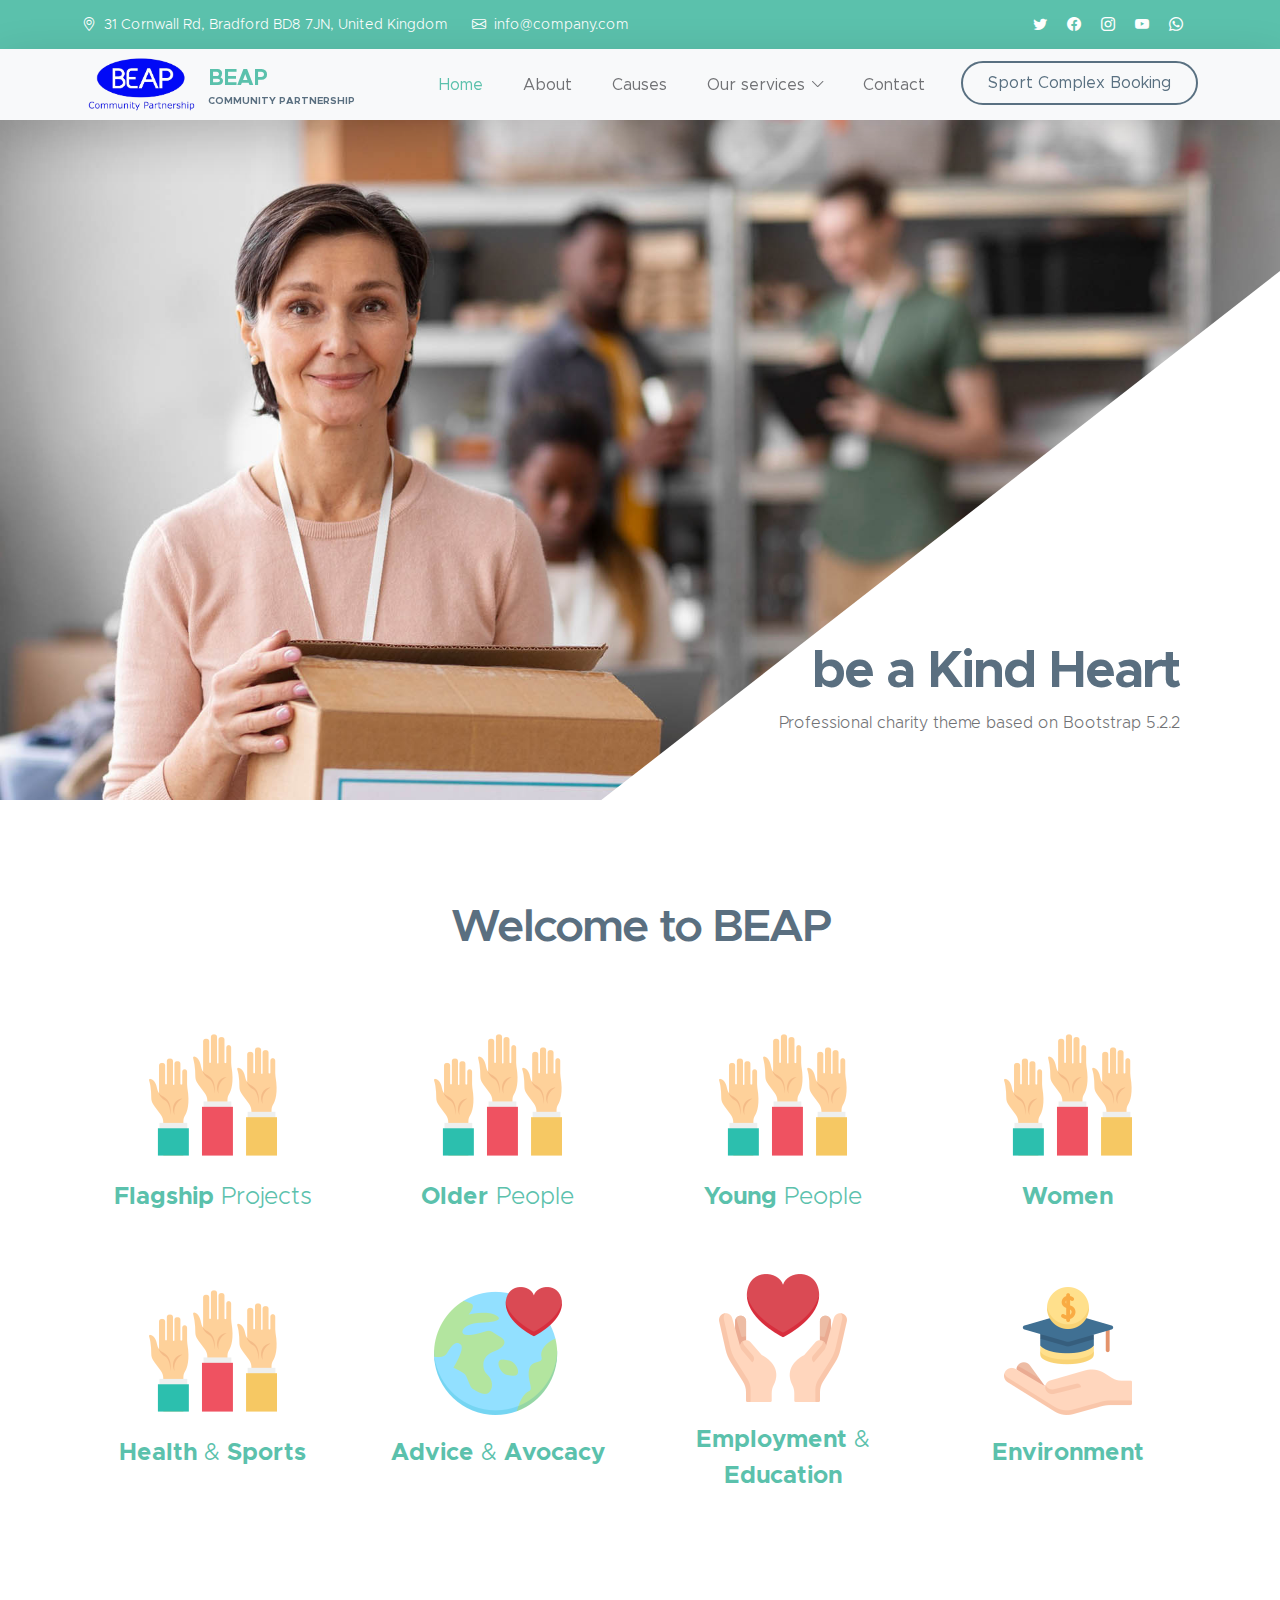
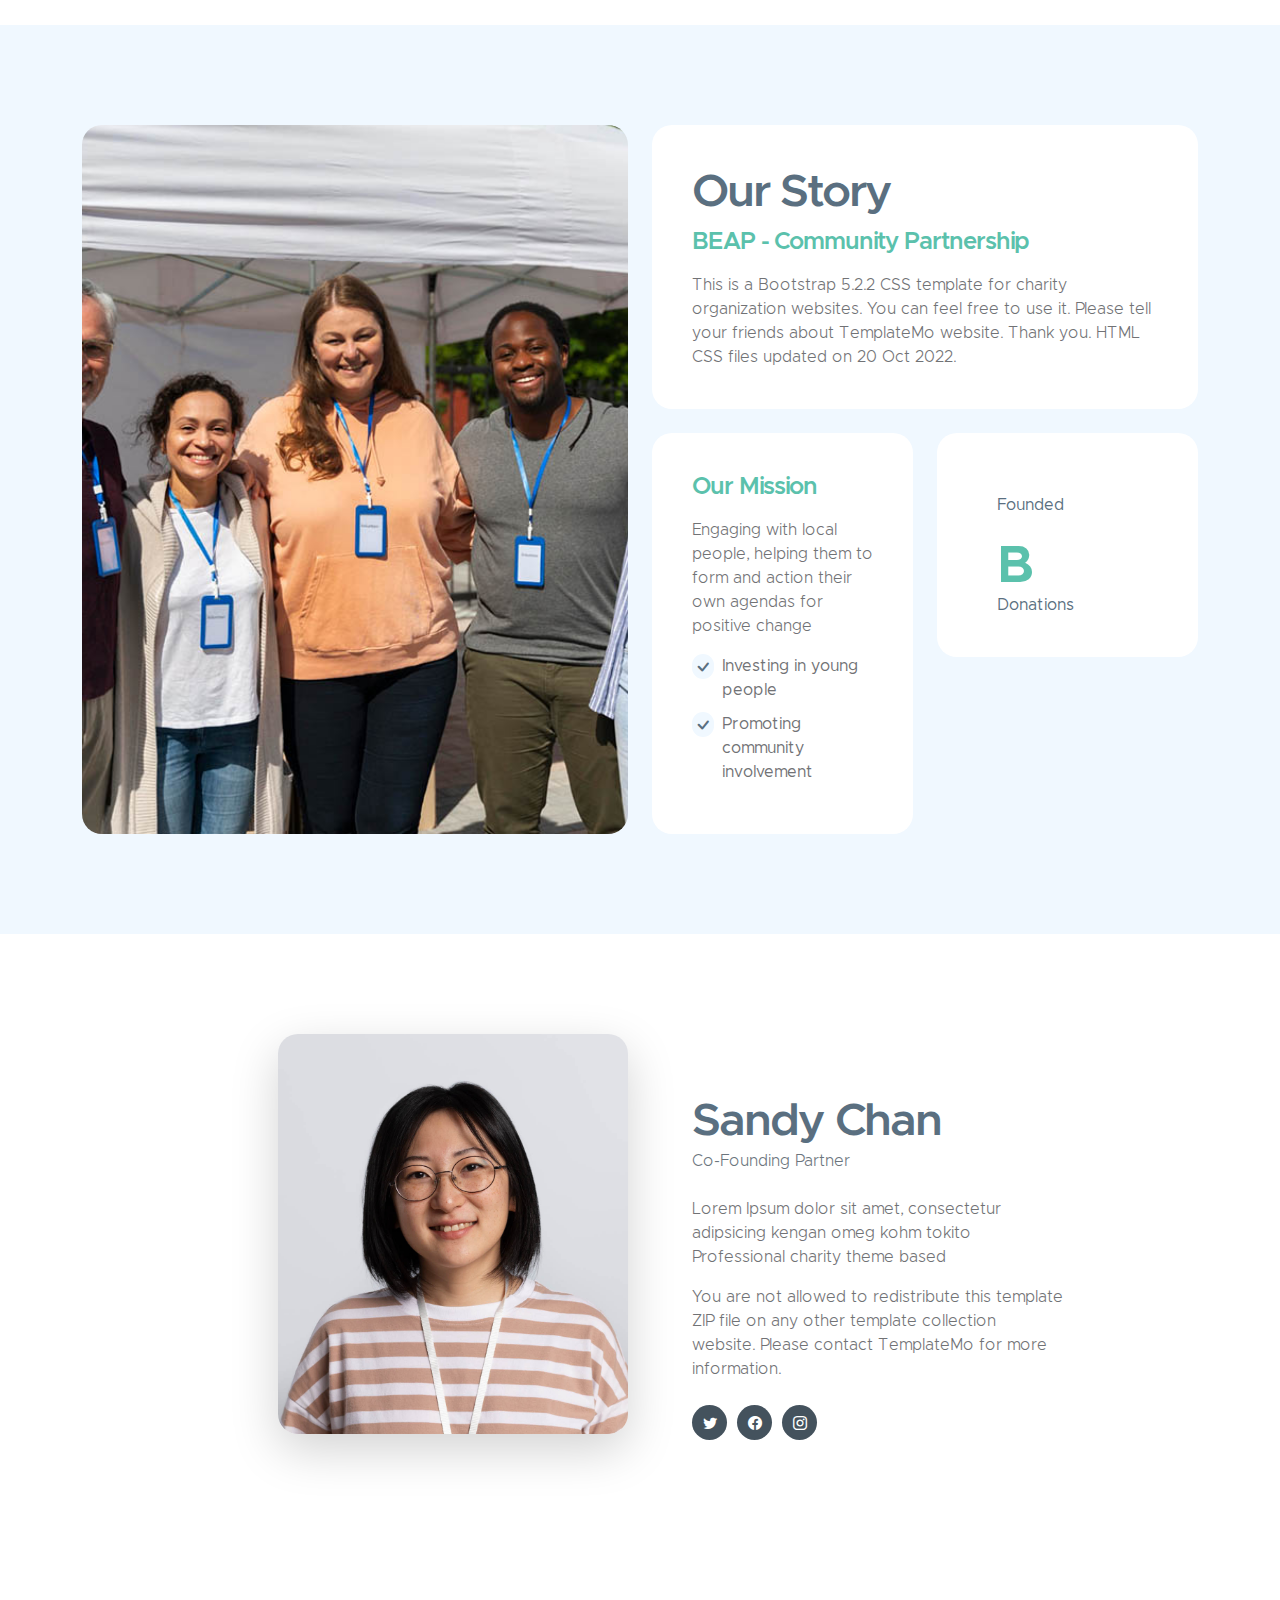
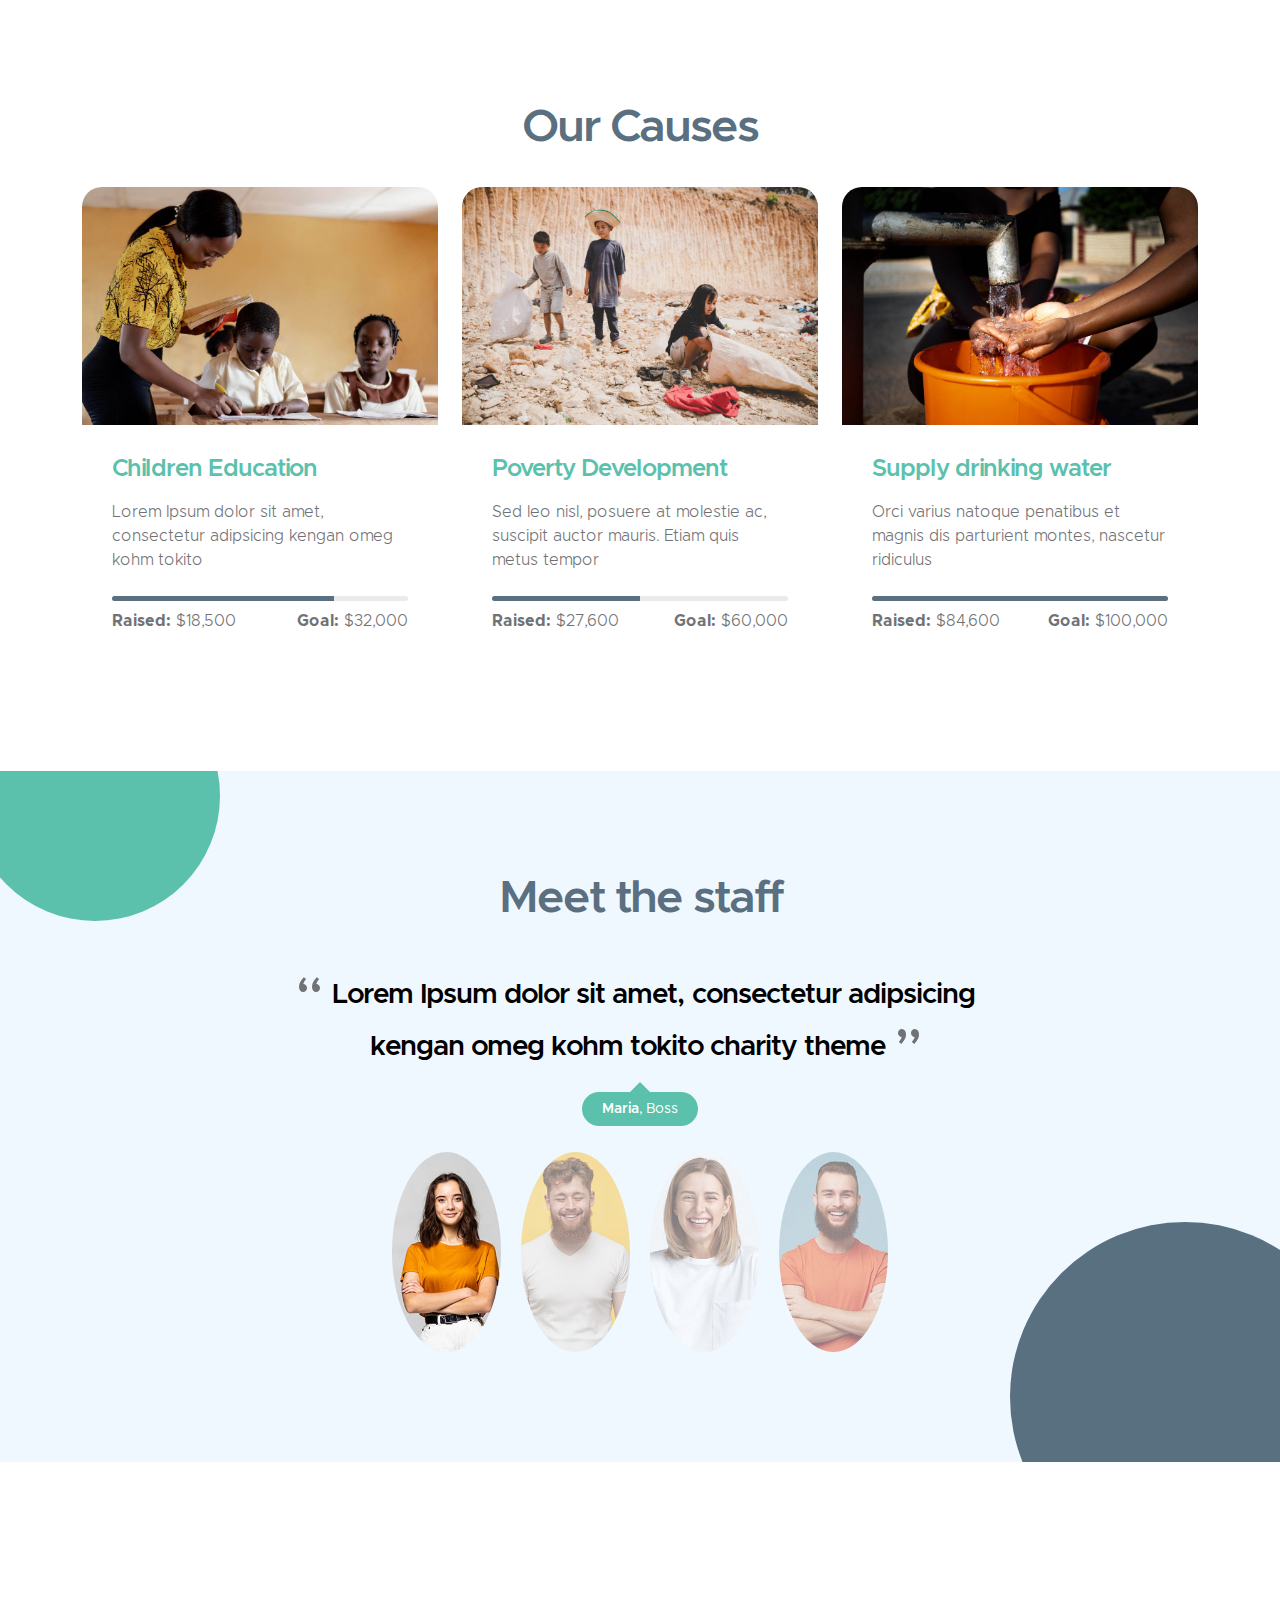
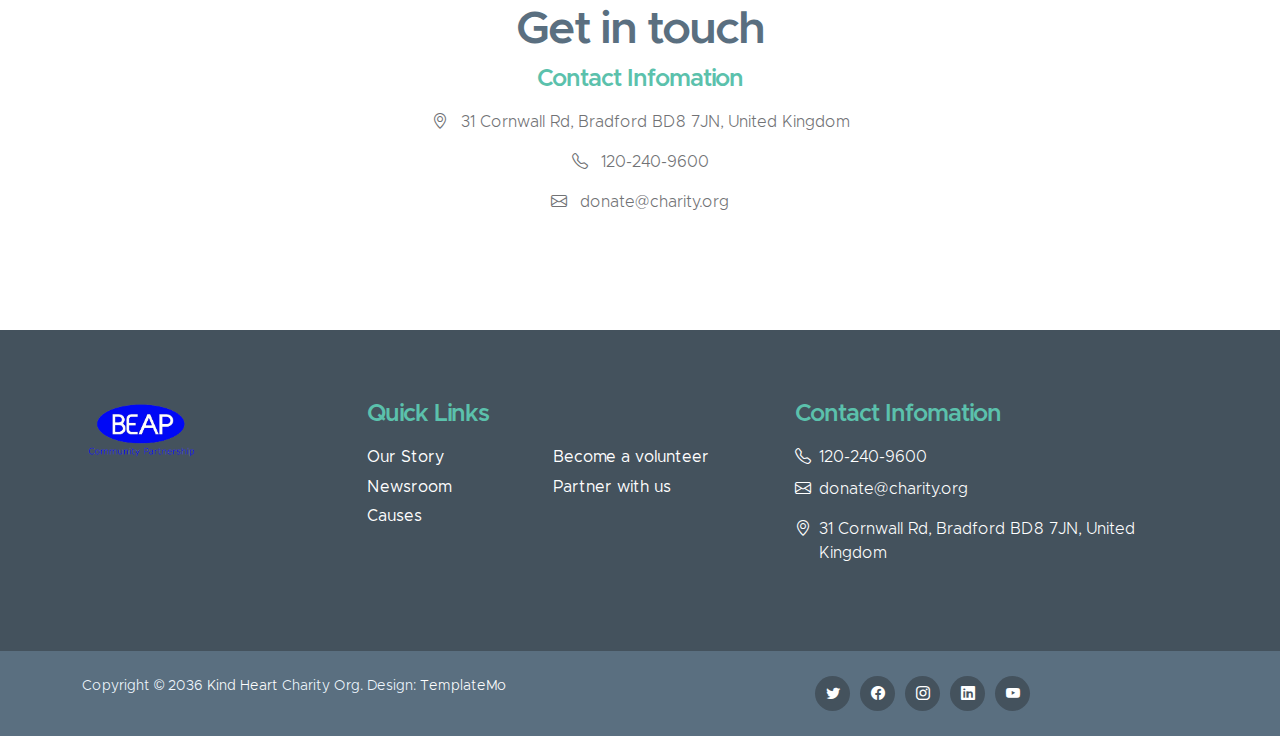
==== index.html @ e1e04235 "Add files via upload" ====
<!doctype html>
<html lang="en">
    <head>
        <meta charset="utf-8">
        <meta name="viewport" content="width=device-width, initial-scale=1">

        <meta name="description" content="">
        <meta name="author" content="">

        <title>BEAP - Community Partnership</title>

        <!-- CSS FILES -->        
        <link href="css/bootstrap.min.css" rel="stylesheet">

        <link href="css/bootstrap-icons.css" rel="stylesheet">

        <link href="css/templatemo-kind-heart-charity.css" rel="stylesheet">
<!--

TemplateMo 581 Kind Heart Charity

https://templatemo.com/tm-581-kind-heart-charity

-->

    </head>
    
    <body id="section_1">

        <header class="site-header">
            <div class="container">
                <div class="row">
                    
                    <div class="col-lg-8 col-12 d-flex flex-wrap">
                        <p class="d-flex me-4 mb-0">
                            <i class="bi-geo-alt me-2"></i>
                            31 Cornwall Rd, Bradford BD8 7JN, United Kingdom
                        </p>

                        <p class="d-flex mb-0">
                            <i class="bi-envelope me-2"></i>

                            <a href="mailto:info@company.com">
                                info@company.com
                            </a>
                        </p>
                    </div>

                    <div class="col-lg-3 col-12 ms-auto d-lg-block d-none">
                        <ul class="social-icon">
                            <li class="social-icon-item">
                                <a href="https://x.com/beap_c?s=20" class="social-icon-link bi-twitter"></a>
                            </li>

                            <li class="social-icon-item">
                                <a href="#" class="social-icon-link bi-facebook"></a>
                            </li>

                            <li class="social-icon-item">
                                <a href="#" class="social-icon-link bi-instagram"></a>
                            </li>

                            <li class="social-icon-item">
                                <a href="#" class="social-icon-link bi-youtube"></a>
                            </li>

                            <li class="social-icon-item">
                                <a href="#" class="social-icon-link bi-whatsapp"></a>
                            </li>
                        </ul>
                    </div>

                </div>
            </div>
        </header>

        <nav class="navbar navbar-expand-lg bg-light shadow-lg">
            <div class="container">
                <a class="navbar-brand" href="index.html">
                    <img src="images/beaplogo.png" class="logo img-fluid" alt="Kind Heart Charity">
                    <span>
                        BEAP
                        <small>Community Partnership</small>
                    </span>
                </a>

                <button class="navbar-toggler" type="button" data-bs-toggle="collapse" data-bs-target="#navbarNav" aria-controls="navbarNav" aria-expanded="false" aria-label="Toggle navigation">
                    <span class="navbar-toggler-icon"></span>
                </button>

                <div class="collapse navbar-collapse" id="navbarNav">
                    <ul class="navbar-nav ms-auto">
                        <li class="nav-item">
                            <a class="nav-link click-scroll" href="#top">Home</a>
                        </li>

                        <li class="nav-item">
                            <a class="nav-link click-scroll" href="#section_2">About</a>
                        </li>

                        <li class="nav-item">
                            <a class="nav-link click-scroll" href="#section_3">Causes</a>
                        </li>

                        <li class="nav-item dropdown">
                            <a class="nav-link click-scroll dropdown-toggle" href="#section_5" id="navbarLightDropdownMenuLink" role="button" data-bs-toggle="dropdown" aria-expanded="false">Our services</a>

                            <ul class="dropdown-menu dropdown-menu-light" aria-labelledby="navbarLightDropdownMenuLink">
                                <li><a class="dropdown-item" href="flagship_projects.html">Flagship projects</a></li>
                                <li><a class="dropdown-item" href="older_people.html">Older People</a></li>
                                <li><a class="dropdown-item" href="young_people.html">Young People</a></li>
                                <li><a class="dropdown-item" href="women.html">Women</a></li>
                                <li><a class="dropdown-item" href="health_sport.html">Health & Sports</a></li>
                                <li><a class="dropdown-item" href="advice_avocacy.html">Advice & Avocacy</a></li>
                                <li><a class="dropdown-item" href="employ_education.html">Employment & Education</a></li>
                                <li><a class="dropdown-item" href="environment.html">Environment</a></li>
                            </ul>
                        </li>

                        <li class="nav-item">
                            <a class="nav-link click-scroll" href="#section_6">Contact</a>
                        </li>

                        <li class="nav-item ms-3">
                            <a class="nav-link custom-btn custom-border-btn btn" href="donate.html">Sport Complex Booking</a>
                        </li>
                    </ul>
                </div>
            </div>
        </nav>

        <main>

            <section class="hero-section hero-section-full-height">
                <div class="container-fluid">
                    <div class="row">

                        <div class="col-lg-12 col-12 p-0">
                            <div id="hero-slide" class="carousel carousel-fade slide" data-bs-ride="carousel">
                                <div class="carousel-inner">
                                    <div class="carousel-item active">
                                        <img src="images/slide/volunteer-helping-with-donation-box.jpg" class="carousel-image img-fluid" alt="...">
                                        
                                        <div class="carousel-caption d-flex flex-column justify-content-end">
                                            <h1>be a Kind Heart</h1>
                                            
                                            <p>Professional charity theme based on Bootstrap 5.2.2</p>
                                        </div>
                                    </div>

                                    <div class="carousel-item">
                                        <img src="images/slide/volunteer-selecting-organizing-clothes-donations-charity.jpg" class="carousel-image img-fluid" alt="...">
                                        
                                        <div class="carousel-caption d-flex flex-column justify-content-end">
                                            <h1>Non-profit</h1>
                                            
                                            <p>You can support us to grow more</p>
                                        </div>
                                    </div>

                                    <div class="carousel-item">
                                        <img src="images/slide/medium-shot-people-collecting-donations.jpg" class="carousel-image img-fluid" alt="...">
                                        
                                        <div class="carousel-caption d-flex flex-column justify-content-end">
                                            <h1>Humanity</h1>
                                            
                                            <p>Please tell your friends about our website</p>
                                        </div>
                                    </div>
                                </div>

                                <button class="carousel-control-prev" type="button" data-bs-target="#hero-slide" data-bs-slide="prev">
                                    <span class="carousel-control-prev-icon" aria-hidden="true"></span>
                                    <span class="visually-hidden">Previous</span>
                                </button>

                                <button class="carousel-control-next" type="button" data-bs-target="#hero-slide" data-bs-slide="next">
                                    <span class="carousel-control-next-icon" aria-hidden="true"></span>
                                    <span class="visually-hidden">Next</span>
                                </button>
                            </div>
                        </div>

                    </div>
                </div>
            </section>


            <section class="section-padding">
                <div class="container">
                    <div class="row">

                        <div class="col-lg-10 col-12 text-center mx-auto">
                            <h2 class="mb-5">Welcome to BEAP</h2>
                        </div>

                        <div class="col-lg-3 col-md-6 col-12 mb-4 mb-lg-0">
                            <div class="featured-block d-flex justify-content-center align-items-center">
                                <a href="flagship_projects.html" class="d-block">
                                    <img src="images/icons/hands.png" class="featured-block-image img-fluid" alt="">

                                    <p class="featured-block-text"><strong>Flagship</strong> Projects</p>
                                </a>
                            </div>
                        </div>

                        <div class="col-lg-3 col-md-6 col-12 mb-4 mb-lg-0">
                            <div class="featured-block d-flex justify-content-center align-items-center">
                                <a href="older_people.html" class="d-block">
                                    <img src="images/icons/hands.png" class="featured-block-image img-fluid" alt="">

                                    <p class="featured-block-text"><strong>Older</strong> People</p>
                                </a>
                            </div>
                        </div>

                        <div class="col-lg-3 col-md-6 col-12 mb-4 mb-lg-0">
                            <div class="featured-block d-flex justify-content-center align-items-center">
                                <a href="young_people.html" class="d-block">
                                    <img src="images/icons/hands.png" class="featured-block-image img-fluid" alt="">

                                    <p class="featured-block-text"><strong>Young</strong> People</p>
                                </a>
                            </div>
                        </div>

                        <div class="col-lg-3 col-md-6 col-12 mb-4 mb-lg-0">
                            <div class="featured-block d-flex justify-content-center align-items-center">
                                <a href="women.html" class="d-block">
                                    <img src="images/icons/hands.png" class="featured-block-image img-fluid" alt="">

                                    <p class="featured-block-text"><strong>Women</strong></p>
                                </a>
                            </div>
                        </div>

                        <div class="col-lg-3 col-md-6 col-12 mb-4 mb-lg-0">
                            <div class="featured-block d-flex justify-content-center align-items-center">
                                <a href="health_sport.html" class="d-block">
                                    <img src="images/icons/hands.png" class="featured-block-image img-fluid" alt="">

                                    <p class="featured-block-text"><strong>Health</strong> & <strong>Sports</strong></p>
                                </a>
                            </div>
                        </div>
                        

                        <div class="col-lg-3 col-md-6 col-12 mb-4 mb-lg-0 mb-md-4">
                            <div class="featured-block d-flex justify-content-center align-items-center">
                                <a href="advice_avocacy.html" class="d-block">
                                    <img src="images/icons/heart.png" class="featured-block-image img-fluid" alt="">

                                    <p class="featured-block-text"><strong>Advice</strong> & <strong>Avocacy</strong></p>
                                </a>
                            </div>
                        </div>

                        <div class="col-lg-3 col-md-6 col-12 mb-4 mb-lg-0 mb-md-4">
                            <div class="featured-block d-flex justify-content-center align-items-center">
                                <a href="employ_education.html" class="d-block">
                                    <img src="images/icons/receive.png" class="featured-block-image img-fluid" alt="">

                                    <p class="featured-block-text"><strong>Employment</strong> & <strong>Education</strong></p>
                                </a>
                            </div>
                        </div>

                        <div class="col-lg-3 col-md-6 col-12 mb-4 mb-lg-0">
                            <div class="featured-block d-flex justify-content-center align-items-center">
                                <a href="environment.html" class="d-block">
                                    <img src="images/icons/scholarship.png" class="featured-block-image img-fluid" alt="">

                                    <p class="featured-block-text"><strong>Environment</strong></p>
                                </a>
                            </div>
                        </div>

                    </div>
                </div>
            </section>

            <section class="section-padding section-bg" id="section_2">
                <div class="container">
                    <div class="row">

                        <div class="col-lg-6 col-12 mb-5 mb-lg-0">
                            <img src="images/group-people-volunteering-foodbank-poor-people.jpg" class="custom-text-box-image img-fluid" alt="">
                        </div>

                        <div class="col-lg-6 col-12">
                            <div class="custom-text-box">
                                <h2 class="mb-2">Our Story</h2>

                                <h5 class="mb-3">BEAP - Community Partnership</h5>

                                <p class="mb-0">This is a Bootstrap 5.2.2 CSS template for charity organization websites. You can feel free to use it. Please tell your friends about TemplateMo website. Thank you. HTML CSS files updated on 20 Oct 2022.</p>
                            </div>
                            
                            <div class="row">
                                <div class="col-lg-6 col-md-6 col-12">
                                    <div class="custom-text-box mb-lg-0">
                                        <h5 class="mb-3">Our Mission</h5>

                                        <p>Engaging with local people, helping them to form and action their own agendas for positive change</p>

                                        <ul class="custom-list mt-2">
                                            <li class="custom-list-item d-flex">
                                                <i class="bi-check custom-text-box-icon me-2"></i>
                                                Investing in young people
                                            </li>

                                            <li class="custom-list-item d-flex">
                                                <i class="bi-check custom-text-box-icon me-2"></i>
                                                Promoting community involvement
                                            </li>
                                        </ul>
                                    </div>
                                </div>

                                <div class="col-lg-6 col-md-6 col-12">
                                    <div class="custom-text-box d-flex flex-wrap d-lg-block mb-lg-0">
                                        <div class="counter-thumb"> 
                                            <div class="d-flex">
                                                <span class="counter-number" data-from="1" data-to="1999" data-speed="1000"></span>
                                                <span class="counter-number-text"></span>
                                            </div>

                                            <span class="counter-text">Founded</span>
                                        </div> 

                                        <div class="counter-thumb mt-4"> 
                                            <div class="d-flex">
                                                <span class="counter-number" data-from="1" data-to="120" data-speed="1000"></span>
                                                <span class="counter-number-text">B</span>
                                            </div>

                                            <span class="counter-text">Donations</span>
                                        </div> 
                                    </div>
                                </div>
                            </div>
                        </div>

                    </div>
                </div>
            </section>


            <section class="about-section section-padding">
                <div class="container">
                    <div class="row">

                        <div class="col-lg-6 col-md-5 col-12">
                            <img src="images/portrait-volunteer-who-organized-donations-charity.jpg" class="about-image ms-lg-auto bg-light shadow-lg img-fluid" alt="">
                        </div>

                        <div class="col-lg-5 col-md-7 col-12">
                            <div class="custom-text-block">
                                <h2 class="mb-0">Sandy Chan</h2>

                                <p class="text-muted mb-lg-4 mb-md-4">Co-Founding Partner</p>

                                <p>Lorem Ipsum dolor sit amet, consectetur adipsicing kengan omeg kohm tokito Professional charity theme based</p>

                                <p>You are not allowed to redistribute this template ZIP file on any other template collection website. Please contact TemplateMo for more information.</p>

                                <ul class="social-icon mt-4">
                                    <li class="social-icon-item">
                                        <a href="#" class="social-icon-link bi-twitter"></a>
                                    </li>

                                    <li class="social-icon-item">
                                        <a href="#" class="social-icon-link bi-facebook"></a>
                                    </li>

                                    <li class="social-icon-item">
                                        <a href="#" class="social-icon-link bi-instagram"></a>
                                    </li>
                                </ul>
                            </div>
                        </div>

                    </div>
                </div>
            </section>

            <!-- <section class="cta-section section-padding section-bg">
                <div class="container">
                    <div class="row justify-content-center align-items-center">

                        <div class="col-lg-5 col-12 ms-auto">
                            <h2 class="mb-0">Make an impact. <br> Save lives.</h2>
                        </div>

                        <div class="col-lg-5 col-12">
                            <a href="#" class="me-4">Make a donation</a>

                            <a href="#section_4" class="custom-btn btn smoothscroll">Become a volunteer</a>
                        </div>

                    </div>
                </div>
            </section> -->


            <section class="section-padding" id="section_3">
                <div class="container">
                    <div class="row">

                        <div class="col-lg-12 col-12 text-center mb-4">
                            <h2>Our Causes</h2>
                        </div>

                        <div class="col-lg-4 col-md-6 col-12 mb-4 mb-lg-0">
                            <div class="custom-block-wrap">
                                <img src="images/causes/group-african-kids-paying-attention-class.jpg" class="custom-block-image img-fluid" alt="">

                                <div class="custom-block">
                                    <div class="custom-block-body">
                                        <h5 class="mb-3">Children Education</h5>

                                        <p>Lorem Ipsum dolor sit amet, consectetur adipsicing kengan omeg kohm tokito</p>

                                        <div class="progress mt-4">
                                            <div class="progress-bar w-75" role="progressbar" aria-valuenow="75" aria-valuemin="0" aria-valuemax="100"></div>
                                        </div>

                                        <div class="d-flex align-items-center my-2">
                                            <p class="mb-0">
                                                <strong>Raised:</strong>
                                                $18,500
                                            </p>

                                            <p class="ms-auto mb-0">
                                                <strong>Goal:</strong>
                                                $32,000
                                            </p>
                                        </div>
                                    </div>

                                    <!-- <a href="donate.html" class="custom-btn btn">Donate now</a> -->
                                </div>
                            </div>
                        </div>

                        <div class="col-lg-4 col-md-6 col-12 mb-4 mb-lg-0">
                            <div class="custom-block-wrap">
                                <img src="images/causes/poor-child-landfill-looks-forward-with-hope.jpg" class="custom-block-image img-fluid" alt="">

                                <div class="custom-block">
                                    <div class="custom-block-body">
                                        <h5 class="mb-3">Poverty Development</h5>

                                        <p>Sed leo nisl, posuere at molestie ac, suscipit auctor mauris. Etiam quis metus tempor</p>

                                        <div class="progress mt-4">
                                            <div class="progress-bar w-50" role="progressbar" aria-valuenow="50" aria-valuemin="0" aria-valuemax="100"></div>
                                        </div>

                                        <div class="d-flex align-items-center my-2">
                                            <p class="mb-0">
                                                <strong>Raised:</strong>
                                                $27,600
                                            </p>

                                            <p class="ms-auto mb-0">
                                                <strong>Goal:</strong>
                                                $60,000
                                            </p>
                                        </div>
                                    </div>

                                    <!-- <a href="donate.html" class="custom-btn btn">Donate now</a> -->
                                </div>
                            </div>
                        </div>

                        <div class="col-lg-4 col-md-6 col-12">
                            <div class="custom-block-wrap">
                                <img src="images/causes/african-woman-pouring-water-recipient-outdoors.jpg" class="custom-block-image img-fluid" alt="">

                                <div class="custom-block">
                                    <div class="custom-block-body">
                                        <h5 class="mb-3">Supply drinking water</h5>

                                        <p>Orci varius natoque penatibus et magnis dis parturient montes, nascetur ridiculus</p>

                                        <div class="progress mt-4">
                                            <div class="progress-bar w-100" role="progressbar" aria-valuenow="100" aria-valuemin="0" aria-valuemax="100"></div>
                                        </div>

                                        <div class="d-flex align-items-center my-2">
                                            <p class="mb-0">
                                                <strong>Raised:</strong>
                                                $84,600
                                            </p>

                                            <p class="ms-auto mb-0">
                                                <strong>Goal:</strong>
                                                $100,000
                                            </p>
                                        </div>
                                    </div>

                                    <!-- <a href="donate.html" class="custom-btn btn">Donate now</a> -->
                                </div>
                            </div>
                        </div>

                    </div>
                </div>
            </section>

            <!-- <section class="volunteer-section section-padding" id="section_4">
                <div class="container">
                    <div class="row">

                        <div class="col-lg-6 col-12">
                            <h2 class="text-white mb-4">Volunteer</h2>

                            <form class="custom-form volunteer-form mb-5 mb-lg-0" action="#" method="post" role="form">
                                <h3 class="mb-4">Become a volunteer today</h3>

                                <div class="row">
                                    <div class="col-lg-6 col-12">
                                        <input type="text" name="volunteer-name" id="volunteer-name" class="form-control" placeholder="Jack Doe" required>
                                    </div>

                                    <div class="col-lg-6 col-12">    
                                        <input type="email" name="volunteer-email" id="volunteer-email" pattern="[^ @]*@[^ @]*" class="form-control" placeholder="Jackdoe@gmail.com" required>
                                    </div>

                                    <div class="col-lg-6 col-12">
                                        <input type="text" name="volunteer-subject" id="volunteer-subject" class="form-control" placeholder="Subject" required>
                                    </div>

                                    <div class="col-lg-6 col-12">
                                        <div class="input-group input-group-file">
                                            <input type="file" class="form-control" id="inputGroupFile02">
                                            
                                            <label class="input-group-text" for="inputGroupFile02">Upload your CV</label>

                                            <i class="bi-cloud-arrow-up ms-auto"></i>
                                        </div>
                                    </div>
                                </div>

                                <textarea name="volunteer-message" rows="3" class="form-control" id="volunteer-message" placeholder="Comment (Optional)"></textarea>

                                <button type="submit" class="form-control">Submit</button>
                            </form>
                        </div>

                        <div class="col-lg-6 col-12">
                            <img src="images/smiling-casual-woman-dressed-volunteer-t-shirt-with-badge.jpg" class="volunteer-image img-fluid" alt="">

                            <div class="custom-block-body text-center">
                                <h4 class="text-white mt-lg-3 mb-lg-3">About Volunteering</h4>

                                <p class="text-white">Lorem Ipsum dolor sit amet, consectetur adipsicing kengan omeg kohm tokito Professional charity theme based</p>
                            </div>
                        </div>

                    </div>
                </div>
            </section> -->

            <!-- <section class="news-section section-padding" id="section_5">
                <div class="container">
                    <div class="row">

                        <div class="col-lg-12 col-12 mb-5">
                            <h2>Latest News</h2>
                        </div>

                        <div class="col-lg-7 col-12">
                            <div class="news-block">
                                <div class="news-block-top">
                                    <a href="news-detail.html">
                                        <img src="images/news/medium-shot-volunteers-with-clothing-donations.jpg" class="news-image img-fluid" alt="">
                                    </a>

                                    <div class="news-category-block">
                                        <a href="#" class="category-block-link">
                                            Lifestyle,
                                        </a>

                                        <a href="#" class="category-block-link">
                                            Clothing Donation
                                        </a>
                                    </div>
                                </div>

                                <div class="news-block-info">
                                    <div class="d-flex mt-2">
                                        <div class="news-block-date">
                                            <p>
                                                <i class="bi-calendar4 custom-icon me-1"></i>
                                                October 12, 2036
                                            </p>
                                        </div>

                                        <div class="news-block-author mx-5">
                                            <p>
                                                <i class="bi-person custom-icon me-1"></i>
                                                By Admin
                                            </p>
                                        </div>

                                        <div class="news-block-comment">
                                            <p>
                                                <i class="bi-chat-left custom-icon me-1"></i>
                                                32 Comments
                                            </p>
                                        </div>
                                    </div>

                                    <div class="news-block-title mb-2">
                                        <h4><a href="news-detail.html" class="news-block-title-link">Clothing donation to urban area</a></h4>
                                    </div>

                                    <div class="news-block-body">
                                        <p>Lorem Ipsum dolor sit amet, consectetur adipsicing kengan omeg kohm tokito Professional charity theme based on Bootstrap</p>
                                    </div>
                                </div>
                            </div>

                            <div class="news-block mt-3">
                                <div class="news-block-top">
                                    <a href="news-detail.html">
                                        <img src="images/news/medium-shot-people-collecting-foodstuff.jpg" class="news-image img-fluid" alt="">
                                    </a>

                                    <div class="news-category-block">
                                        <a href="#" class="category-block-link">
                                            Food,
                                        </a>

                                        <a href="#" class="category-block-link">
                                            Donation,
                                        </a>

                                        <a href="#" class="category-block-link">
                                            Caring
                                        </a>
                                    </div>
                                </div>

                                <div class="news-block-info">
                                    <div class="d-flex mt-2">
                                        <div class="news-block-date">
                                            <p>
                                                <i class="bi-calendar4 custom-icon me-1"></i>
                                                October 20, 2036
                                            </p>
                                        </div>

                                        <div class="news-block-author mx-5">
                                            <p>
                                                <i class="bi-person custom-icon me-1"></i>
                                                By Admin
                                            </p>
                                        </div>

                                        <div class="news-block-comment">
                                            <p>
                                                <i class="bi-chat-left custom-icon me-1"></i>
                                                35 Comments
                                            </p>
                                        </div>
                                    </div>

                                    <div class="news-block-title mb-2">
                                        <h4><a href="news-detail.html" class="news-block-title-link">Food donation area</a></h4>
                                    </div>

                                    <div class="news-block-body">
                                        <p>Sed leo nisl, posuere at molestie ac, suscipit auctor mauris. Etiam quis metus elementum, tempor risus vel, condimentum orci</p>
                                    </div>
                                </div>
                            </div>
                        </div>

                        <div class="col-lg-4 col-12 mx-auto">
                            <form class="custom-form search-form" action="#" method="get" role="form">
                                <input name="search" type="search" class="form-control" id="search" placeholder="Search" aria-label="Search">

                                <button type="submit" class="form-control">
                                    <i class="bi-search"></i>
                                </button>
                            </form>

                            <h5 class="mt-5 mb-3">Recent news</h5>

                            <div class="news-block news-block-two-col d-flex mt-4">
                                <div class="news-block-two-col-image-wrap">
                                    <a href="news-detail.html">
                                        <img src="images/news/africa-humanitarian-aid-doctor.jpg" class="news-image img-fluid" alt="">
                                    </a>
                                </div>

                                <div class="news-block-two-col-info">
                                    <div class="news-block-title mb-2">
                                        <h6><a href="news-detail.html" class="news-block-title-link">Food donation area</a></h6>
                                    </div>

                                    <div class="news-block-date">
                                        <p>
                                            <i class="bi-calendar4 custom-icon me-1"></i>
                                            October 16, 2036
                                        </p>
                                    </div>
                                </div>
                            </div>

                            <div class="news-block news-block-two-col d-flex mt-4">
                                <div class="news-block-two-col-image-wrap">
                                    <a href="news-detail.html">
                                        <img src="images/news/close-up-happy-people-working-together.jpg" class="news-image img-fluid" alt="">
                                    </a>
                                </div>

                                <div class="news-block-two-col-info">
                                    <div class="news-block-title mb-2">
                                        <h6><a href="news-detail.html" class="news-block-title-link">Volunteering Clean</a></h6>
                                    </div>

                                    <div class="news-block-date">
                                        <p>
                                            <i class="bi-calendar4 custom-icon me-1"></i>
                                            October 24, 2036
                                        </p>
                                    </div>
                                </div>
                            </div>

                            <div class="category-block d-flex flex-column">
                                <h5 class="mb-3">Categories</h5>

                                <a href="#" class="category-block-link">
                                    Drinking water
                                    <span class="badge">20</span>
                                </a>

                                <a href="#" class="category-block-link">
                                    Food Donation
                                    <span class="badge">30</span>
                                </a>

                                <a href="#" class="category-block-link">
                                    Children Education
                                    <span class="badge">10</span>
                                </a>

                                <a href="#" class="category-block-link">
                                    Poverty Development
                                    <span class="badge">15</span>
                                </a>

                                <a href="#" class="category-block-link">
                                    Clothing Donation
                                    <span class="badge">20</span>
                                </a>
                            </div>

                            <div class="tags-block">
                                <h5 class="mb-3">Tags</h5>

                                <a href="#" class="tags-block-link">
                                    Donation
                                </a>

                                <a href="#" class="tags-block-link">
                                    Clothing
                                </a>

                                <a href="#" class="tags-block-link">
                                    Food
                                </a>

                                <a href="#" class="tags-block-link">
                                    Children
                                </a>

                                <a href="#" class="tags-block-link">
                                    Education
                                </a>

                                <a href="#" class="tags-block-link">
                                    Poverty
                                </a>

                                <a href="#" class="tags-block-link">
                                    Clean Water
                                </a>
                            </div>

                            <form class="custom-form subscribe-form" action="#" method="get" role="form">
                                <h5 class="mb-4">Newsletter Form</h5>

                                <input type="email" name="subscribe-email" id="subscribe-email" pattern="[^ @]*@[^ @]*" class="form-control" placeholder="Email Address" required>

                                <div class="col-lg-12 col-12">
                                    <button type="submit" class="form-control">Subscribe</button>
                                </div>
                            </form>
                        </div>

                    </div>
                </div>
            </section> -->


            <section class="testimonial-section section-padding section-bg">
                <div class="container">
                    <div class="row">

                        <div class="col-lg-8 col-12 mx-auto">
                            <h2 class="mb-lg-3">Meet the staff</h2>
                            
                                <div id="testimonial-carousel" class="carousel carousel-fade slide" data-bs-ride="carousel">

                                    <div class="carousel-inner">
                                        <div class="carousel-item active">
                                           <div class="carousel-caption">
                                                <h4 class="carousel-title">Lorem Ipsum dolor sit amet, consectetur adipsicing kengan omeg kohm tokito charity theme</h4>

                                                <small class="carousel-name"><span class="carousel-name-title">Maria</span>, Boss</small>
                                           </div>
                                        </div>

                                        <div class="carousel-item">
                                            <div class="carousel-caption">
                                                <h4 class="carousel-title">Sed leo nisl, posuere at molestie ac, suscipit auctor mauris quis metus tempor orci</h4>

                                                <small class="carousel-name"><span class="carousel-name-title">Thomas</span>, Partner</small>
                                            </div>
                                        </div>

                                        <div class="carousel-item">
                                            <div class="carousel-caption">
                                                <h4 class="carousel-title">Lorem Ipsum dolor sit amet, consectetur adipsicing kengan omeg kohm tokito charity theme</h4>

                                                <small class="carousel-name"><span class="carousel-name-title">Jane</span>, Advisor</small>
                                            </div>
                                        </div>

                                        <div class="carousel-item">
                                            <div class="carousel-caption">
                                                <h4 class="carousel-title">Sed leo nisl, posuere at molestie ac, suscipit auctor mauris quis metus tempor orci</h4>

                                                <small class="carousel-name"><span class="carousel-name-title">Bob</span>, Entreprenuer</small>
                                           </div>
                                        </div>

                                          <ol class="carousel-indicators">
                                               <li data-bs-target="#testimonial-carousel" data-bs-slide-to="0" class="active">
                                                    <img src="images/avatar/portrait-beautiful-young-woman-standing-grey-wall.jpg" class="img-fluid rounded-circle avatar-image" alt="avatar">
                                               </li>

                                               <li data-bs-target="#testimonial-carousel" data-bs-slide-to="1" class="">
                                                    <img src="images/avatar/portrait-young-redhead-bearded-male.jpg" class="img-fluid rounded-circle avatar-image" alt="avatar">
                                               </li>

                                               <li data-bs-target="#testimonial-carousel" data-bs-slide-to="2" class="">
                                                    <img src="images/avatar/pretty-blonde-woman-wearing-white-t-shirt.jpg" class="img-fluid rounded-circle avatar-image" alt="avatar">
                                               </li>

                                               <li data-bs-target="#testimonial-carousel" data-bs-slide-to="3" class="">
                                                    <img src="images/avatar/studio-portrait-emotional-happy-funny.jpg" class="img-fluid rounded-circle avatar-image" alt="avatar">
                                               </li>
                                          </ol>

                                 </div>
                            </div>
                        </div>

                    </div>
                </div>
            </section>


            <section class="contact-section section-padding" id="section_6">
                <div class="container">
                    <div class="row">

                        <div class="text-center">
                            <div class="contact-info-wrap">
                                <h2>Get in touch</h2>

                                <!-- <div class="align-items-center">
                                    <img src="images/avatar/pretty-blonde-woman-wearing-white-t-shirt.jpg" class="img-fluid avatar-image" alt="">

                                    <div class="d-flex flex-column justify-content-center ms-3">
                                        <p class="mb-0">Clara Barton</p>
                                        <p class="mb-0"><strong>HR & Office Manager</strong></p>
                                    </div>
                                </div> -->

                                <div class="contact-info">
                                    <h5 class="mb-3">Contact Infomation</h5>

                                    <p class="text-center">
                                        <i class="bi-geo-alt me-2"></i>
                                        31 Cornwall Rd, Bradford BD8 7JN, United Kingdom
                                    </p>

                                    <p class="text-center">
                                        <i class="bi-telephone me-2"></i>

                                        <a href="tel: 120-240-9600">
                                            120-240-9600
                                        </a>
                                    </p>

                                    <p class="text-center">
                                        <i class="bi-envelope me-2"></i>

                                        <a href="mailto:info@yourgmail.com">
                                            donate@charity.org
                                        </a>
                                    </p>
                                </div>
                            </div>
                        </div>

                        <!-- <div class="col-lg-5 col-12 mx-auto">
                            <form class="custom-form contact-form" action="#" method="post" role="form">
                                <h2>Contact form</h2>

                                <p class="mb-4">Or, you can just send an email:
                                    <a href="#">info@charity.org</a>
                                </p>
                                <div class="row">
                                    <div class="col-lg-6 col-md-6 col-12">
                                        <input type="text" name="first-name" id="first-name" class="form-control" placeholder="Jack" required>
                                    </div>

                                    <div class="col-lg-6 col-md-6 col-12">
                                        <input type="text" name="last-name" id="last-name" class="form-control" placeholder="Doe" required>
                                    </div>
                                </div>

                                <input type="email" name="email" id="email" pattern="[^ @]*@[^ @]*" class="form-control" placeholder="Jackdoe@gmail.com" required>

                                <textarea name="message" rows="5" class="form-control" id="message" placeholder="What can we help you?"></textarea>

                                <button type="submit" class="form-control">Send Message</button>
                            </form>
                        </div> -->

                    </div>
                </div>
            </section>
        </main>

        <footer class="site-footer">
            <div class="container">
                <div class="row">
                    <div class="col-lg-3 col-12 mb-4">
                        <img src="images/beaplogo.png" class="logo img-fluid" alt="">
                    </div>

                    <div class="col-lg-4 col-md-6 col-12 mb-4">
                        <h5 class="site-footer-title mb-3">Quick Links</h5>

                        <ul class="footer-menu">
                            <li class="footer-menu-item"><a href="#" class="footer-menu-link">Our Story</a></li>

                            <li class="footer-menu-item"><a href="#" class="footer-menu-link">Newsroom</a></li>

                            <li class="footer-menu-item"><a href="#" class="footer-menu-link">Causes</a></li>

                            <li class="footer-menu-item"><a href="#" class="footer-menu-link">Become a volunteer</a></li>

                            <li class="footer-menu-item"><a href="#" class="footer-menu-link">Partner with us</a></li>
                        </ul>
                    </div>

                    <div class="col-lg-4 col-md-6 col-12 mx-auto">
                        <h5 class="site-footer-title mb-3">Contact Infomation</h5>

                        <p class="text-white d-flex mb-2">
                            <i class="bi-telephone me-2"></i>

                            <a href="tel: 120-240-9600" class="site-footer-link">
                                120-240-9600
                            </a>
                        </p>

                        <p class="text-white d-flex">
                            <i class="bi-envelope me-2"></i>

                            <a href="mailto:info@yourgmail.com" class="site-footer-link">
                                donate@charity.org
                            </a>
                        </p>

                        <p class="text-white d-flex mt-3">
                            <i class="bi-geo-alt me-2"></i>
                            31 Cornwall Rd, Bradford BD8 7JN, United Kingdom
                        </p>

                        <!-- <a href="#" class="custom-btn btn mt-3">Get Direction</a> -->
                    </div>
                </div>
            </div>

            <div class="site-footer-bottom">
                <div class="container">
                    <div class="row">

                        <div class="col-lg-6 col-md-7 col-12">
                            <p class="copyright-text mb-0">Copyright © 2036 <a href="#">Kind Heart</a> Charity Org.
                        	Design: <a href="https://templatemo.com" target="_blank">TemplateMo</a></p>
                        </div>
                        
                        <div class="col-lg-6 col-md-5 col-12 d-flex justify-content-center align-items-center mx-auto">
                            <ul class="social-icon">
                                <li class="social-icon-item">
                                    <a href="#" class="social-icon-link bi-twitter"></a>
                                </li>

                                <li class="social-icon-item">
                                    <a href="#" class="social-icon-link bi-facebook"></a>
                                </li>

                                <li class="social-icon-item">
                                    <a href="#" class="social-icon-link bi-instagram"></a>
                                </li>

                                <li class="social-icon-item">
                                    <a href="#" class="social-icon-link bi-linkedin"></a>
                                </li>

                                <li class="social-icon-item">
                                    <a href="https://youtube.com/templatemo" class="social-icon-link bi-youtube"></a>
                                </li>
                            </ul>
                        </div>
                        
                    </div>
                </div>
            </div>
        </footer>

        <!-- JAVASCRIPT FILES -->
        <script src="js/jquery.min.js"></script>
        <script src="js/bootstrap.min.js"></script>
        <script src="js/jquery.sticky.js"></script>
        <script src="js/click-scroll.js"></script>
        <script src="js/counter.js"></script>
        <script src="js/custom.js"></script>

    </body>
</html>
---- css/templatemo-kind-heart-charity.css ----
/*

TemplateMo 581 Kind Heart Charity

https://templatemo.com/tm-581-kind-heart-charity

*/



@font-face {
    font-family: 'Metropolis';
    src: url('../fonts/Metropolis/Metropolis-Regular.woff2') format('woff2'),
        url('../fonts/Metropolis/Metropolis-Regular.woff') format('woff');
    font-weight: normal;
    font-style: normal;
    font-display: swap;
}

@font-face {
    font-family: 'Metropolis';
    src: url('../fonts/Metropolis/Metropolis-Light.woff2') format('woff2'),
        url('../fonts/Metropolis/Metropolis-Light.woff') format('woff');
    font-weight: 300;
    font-style: normal;
    font-display: swap;
}

@font-face {
    font-family: 'Metropolis';
    src: url('../fonts/Metropolis/Metropolis-SemiBold.woff2') format('woff2'),
        url('../fonts/Metropolis/Metropolis-SemiBold.woff') format('woff');
    font-weight: 600;
    font-style: normal;
    font-display: swap;
}

@font-face {
    font-family: 'Metropolis';
    src: url('../fonts/Metropolis/Metropolis-Bold.woff2') format('woff2'),
        url('../fonts/Metropolis/Metropolis-Bold.woff') format('woff');
    font-weight: bold;
    font-style: normal;
    font-display: swap;
}

/*---------------------------------------
  CUSTOM PROPERTIES ( VARIABLES )             
-----------------------------------------*/
:root {
  --white-color:                  #ffffff;
  --primary-color:                #5bc1ac;
  --secondary-color:              #5a6f80;
  --section-bg-color:             #f0f8ff;
  --site-footer-bg-color:         #44525d;
  --custom-btn-bg-color:          #597081;
  --custom-btn-bg-hover-color:    #5bc1ac;
  --dark-color:                   #000000;
  --p-color:                      #717275;
  --border-color:                 #e9eaeb;

  --body-font-family:             'Metropolis', sans-serif;

  --h1-font-size:                 52px;
  --h2-font-size:                 46px;
  --h3-font-size:                 32px;
  --h4-font-size:                 28px;
  --h5-font-size:                 24px;
  --h6-font-size:                 22px;
  --p-font-size:                  16px;
  --btn-font-size:                18px;
  --copyright-font-size:          14px;

  --border-radius-large:          100px;
  --border-radius-medium:         20px;
  --border-radius-small:          10px;

  --font-weight-light:            300;
  --font-weight-normal:           400;
  --font-weight-semibold:         600;
  --font-weight-bold:             700;
}

body {
  background-color: var(--white-color);
  font-family: var(--body-font-family); 
}


/*---------------------------------------
  TYPOGRAPHY               
-----------------------------------------*/

h2,
h3,
h4,
h5,
h6 {
  color: var(--dark-color);
}

h1,
h2,
h3,
h4,
h5,
h6 {
  font-weight: var(--font-weight-semibold);
  letter-spacing: -1px;
}

h1 {
  font-size: var(--h1-font-size);
  font-weight: var(--font-weight-bold);
  letter-spacing: -2px;
}

h2 {
  color: var(--secondary-color);
  font-size: var(--h2-font-size);
  letter-spacing: -2px;
}

h3 {
  font-size: var(--h3-font-size);
}

h4 {
  font-size: var(--h4-font-size);
}

h5 {
  color: var(--primary-color);
  font-size: var(--h5-font-size);
}

h6 {
  font-size: var(--h6-font-size);
}

p {
  color: var(--p-color);
  font-size: var(--p-font-size);
  font-weight: var(--font-weight-light);
}

ul li {
  color: var(--p-color);
  font-size: var(--p-font-size);
  font-weight: var(--font-weight-normal);
}

a, 
button {
  touch-action: manipulation;
  transition: all 0.3s;
}

a {
  color: var(--p-color);
  text-decoration: none;
}

a:hover {
  color: var(--primary-color);
}

b,
strong {
  font-weight: var(--font-weight-bold);
}


/*---------------------------------------
  SECTION               
-----------------------------------------*/
.section-padding {
  padding-top: 100px;
  padding-bottom: 100px;
}

.section-bg {
  background-color: var(--section-bg-color);
}

.section-overlay {
  background: rgba(0, 0, 0, 0.35);
  position: absolute;
  top: 0;
  left: 0;
  pointer-events: none;
  width: 100%;
  height: 100%;
}

.section-overlay + .container {
  position: relative;
}


/*---------------------------------------
  CUSTOM BLOCK               
-----------------------------------------*/
.custom-block-wrap {
  background: var(--white-color);
  border-radius: var(--border-radius-medium);
  position: relative;
  overflow: hidden;
  transition: all 0.5s;
}

.custom-block-wrap:hover {
  box-shadow: 0 1rem 3rem rgba(0,0,0,.175);
}

.custom-block-body {
  padding: 30px;
}

.custom-block-image {
  display: block;
  width: 100%;
  height: 100%;
  object-fit: cover;
}

.custom-block .custom-btn {
  border-radius: 0;
  display: block;
}


/*---------------------------------------
  PROGRESS BAR               
-----------------------------------------*/
.progress {
  background: var(--border-color);
  height: 5px;
}

.progress-bar {
  background: var(--secondary-color);
}


/*---------------------------------------
  CUSTOM ICON COLOR               
-----------------------------------------*/
.custom-icon {
  color: var(--secondary-color);
}


/*---------------------------------------
  CUSTOM LIST               
-----------------------------------------*/
.custom-list {
  margin-bottom: 0;
  padding-left: 0;
}

.custom-list-item {
  list-style: none;
  margin-top: 10px;
  margin-bottom: 10px;
}


/*---------------------------------------
  CUSTOM TEXT BOX               
-----------------------------------------*/
.custom-text-box {
  background: var(--white-color);
  border-radius: var(--border-radius-medium);
  margin-bottom: 24px;
  padding: 40px;
}

.custom-text-box-image {
  border-radius: var(--border-radius-medium);
  width: 100%;
  height: 100%;
  object-fit: cover;
}

.custom-text-box-icon {
  background: var(--section-bg-color);
  border-radius: var(--border-radius-large);
  color: var(--secondary-color);
  font-size: var(--h6-font-size);
  text-align: center;
  display: inline-block;
  vertical-align: middle;
  width: 25px;
  height: 25px;
  line-height: 30px;
}


/*---------------------------------------
  AVATAR IMAGE - TESTIMONIAL, AUTHOR               
-----------------------------------------*/
.avatar-image {
  border-radius: var(--border-radius-large);
  width: 65px;
  height: 65px;
  object-fit: cover;
}


/*---------------------------------------
  CUSTOM BUTTON               
-----------------------------------------*/
.custom-btn {
  background: var(--secondary-color);
  border: 2px solid transparent;
  border-radius: var(--border-radius-large);
  color: var(--white-color);
  font-size: var(--btn-font-size);
  font-weight: var(--font-weight-normal);
  line-height: normal;
  padding: 15px 25px;
}

.navbar-expand-lg .navbar-nav .nav-link.custom-btn {
  color: var(--custom-btn-bg-color);
  margin-top: 8px;
  padding: 12px 25px;
}

.custom-btn:hover {
  background: var(--primary-color);
  color: var(--white-color);
}

.custom-border-btn {
  background: transparent;
  border: 2px solid var(--custom-btn-bg-color);
  color: var(--primary-color);
}

.navbar-expand-lg .navbar-nav .nav-link.custom-btn:hover,
.custom-border-btn:hover {
  background: var(--custom-btn-bg-hover-color);
  border-color: transparent;
  color: var(--white-color);
}


/*---------------------------------------
  NAVIGATION              
-----------------------------------------*/
.navbar {
  background: var(--white-color);
  z-index: 9;
  padding-top: 0;
  padding-bottom: 0;
}

.navbar-brand {
  color: var(--primary-color);
  font-size: var(--h6-font-size);
  font-weight: var(--font-weight-bold);
}

.navbar-brand span {
  display: inline-block;
  vertical-align: middle;
}

.navbar-brand small {
  color: var(--secondary-color);
  display: block;
  font-size: 10px;
  line-height: normal;
  text-transform: uppercase;
}

.logo {
  width: 120px;
  height: auto;
}

.navbar-expand-lg .navbar-nav .nav-link {
  margin-right: 0;
  margin-left: 0;
  padding: 20px;
}

.navbar-nav .nav-link {
  display: inline-block;
  color: var(--p-color);
  font-size: var(--p-font-size);
  font-weight: var(--font-weight-medium);
  position: relative;
  padding-top: 15px;
  padding-bottom: 15px;
}

.navbar-nav .nav-link.active, 
.navbar-nav .nav-link:hover {
  background: transparent;
  color: var(--primary-color);
}

.dropdown-menu {
  background: var(--white-color);
  box-shadow: 0 1rem 3rem rgba(0,0,0,.175);
  border: 0;
  max-width: 50px;
  padding: 0;
  margin-top: 20px;
}

.dropdown-item {
  display: inline-block;
  color: var(--p-bg-color);
  font-size: var(--menu-font-size);
  font-weight: var(--font-weight-medium);
  position: relative;
  padding-top: 10px;
  padding-bottom: 10px;
}

.dropdown-menu li:last-child .dropdown-item {
  padding-top: 0;
}

.dropdown-item.active, 
.dropdown-item:active,
.dropdown-item:focus, 
.dropdown-item:hover {
  background: transparent;
  color: var(--primary-color);
}

.dropdown-toggle::after {
  content: "\f282";
  display: inline-block;
  font-family: bootstrap-icons !important;
  font-size: var(--copyright-font-size);
  font-style: normal;
  font-weight: normal !important;
  font-variant: normal;
  text-transform: none;
  line-height: 1;
  vertical-align: -.125em;
  -webkit-font-smoothing: antialiased;
  -moz-osx-font-smoothing: grayscale;
  position: relative;
  left: 2px;
  border: 0;
}

@media screen and (min-width: 992px) {
  .dropdown:hover .dropdown-menu {
    display: block;
    margin-top: 0;
  }
}

.navbar-toggler {
  border: 0;
  padding: 0;
  cursor: pointer;
  margin: 0;
  width: 30px;
  height: 35px;
  outline: none;
}

.navbar-toggler:focus {
  outline: none;
  box-shadow: none;
}

.navbar-toggler[aria-expanded="true"] .navbar-toggler-icon {
  background: transparent;
}

.navbar-toggler[aria-expanded="true"] .navbar-toggler-icon:before,
.navbar-toggler[aria-expanded="true"] .navbar-toggler-icon:after {
  transition: top 300ms 50ms ease, -webkit-transform 300ms 350ms ease;
  transition: top 300ms 50ms ease, transform 300ms 350ms ease;
  transition: top 300ms 50ms ease, transform 300ms 350ms ease, -webkit-transform 300ms 350ms ease;
  top: 0;
}

.navbar-toggler[aria-expanded="true"] .navbar-toggler-icon:before {
  transform: rotate(45deg);
}

.navbar-toggler[aria-expanded="true"] .navbar-toggler-icon:after {
  transform: rotate(-45deg);
}

.navbar-toggler .navbar-toggler-icon {
  background: var(--dark-color);
  transition: background 10ms 300ms ease;
  display: block;
  width: 30px;
  height: 2px;
  position: relative;
}

.navbar-toggler .navbar-toggler-icon:before,
.navbar-toggler .navbar-toggler-icon:after {
  transition: top 300ms 350ms ease, -webkit-transform 300ms 50ms ease;
  transition: top 300ms 350ms ease, transform 300ms 50ms ease;
  transition: top 300ms 350ms ease, transform 300ms 50ms ease, -webkit-transform 300ms 50ms ease;
  position: absolute;
  right: 0;
  left: 0;
  background: var(--dark-color);
  width: 30px;
  height: 2px;
  content: '';
}

.navbar-toggler .navbar-toggler-icon::before {
  top: -8px;
}

.navbar-toggler .navbar-toggler-icon::after {
  top: 8px;
}


/*---------------------------------------
  SITE HEADER              
-----------------------------------------*/
.site-header {
  background: var(--primary-color);
  padding-top: 15px;
  padding-bottom: 10px;
}

.site-header p,
.site-header p a,
.site-header .social-icon-link {
  color: var(--white-color);
  font-size: var(--copyright-font-size);
}

.site-header .social-icon {
  text-align: right;
}

.site-header .social-icon-link {
  background: transparent;
  width: inherit;
  height: inherit;
  line-height: inherit;
  margin-right: 15px;
}


/*---------------------------------------
  HERO & HERO SLIDE         
-----------------------------------------*/
.hero-section-full-height {
  height: 680px;
  min-height: 680px;
  position: relative;
}

.carousel:hover .carousel-control-next-icon, 
.carousel:hover .carousel-control-prev-icon {
  opacity: 1;
}

#hero-slide .carousel-item {
  height: 680px;
  min-height: 680px;
}

#hero-slide .carousel-caption {
  background: var(--white-color);
  clip-path: polygon(100% 100%, 100% 150px, 0 100%);
  color: var(--secondary-color);
  top: 1px;
  bottom: -1px;
  right: 0;
  left: auto;
  text-align: right;
  min-width: 680px;
  min-height: 680px;
  padding: 100px 100px 50px 100px;
}

.carousel-image {
  display: block;
  width: 100%;
  min-height: 680px;
}

#hero-slide .carousel-indicators-wrap {
  position: absolute;
  bottom: 0;
  right: 0;
  left: 0;
}

#hero-slide .carousel-indicators {
  margin-right: 0;
  margin-left: 22px;
  justify-content: inherit;
}

.carousel-control-next, 
.carousel-control-prev {
  opacity: 1;
}

.carousel-control-next-icon, 
.carousel-control-prev-icon {
  background-color: var(--secondary-color);
  border-radius: var(--border-radius-large);
  background-size: 60% 60%;
  width: 80px;
  height: 80px;
  opacity: 0;
  transition: all 0.5s;
}

.carousel-control-next-icon:hover, 
.carousel-control-prev-icon:hover {
  background-color: var(--primary-color);
}


/*---------------------------------------
  FEATURE BLOCK              
-----------------------------------------*/
.featured-block {
  text-align: center;
  transition: all 0.5s ease;
  min-height: 256px;
  padding: 15px;
}

.featured-block:hover {
  background: var(--white-color);
  border-radius: var(--border-radius-medium);
  box-shadow: 0 1rem 3rem rgba(0,0,0,.175);
}

.featured-block:hover .featured-block-image {
  transform: scale(0.75);
}

.featured-block-image {
  display: block;
  margin: auto;
  transition: all 0.5s;
}

.featured-block:hover .featured-block-text {
  margin-top: 0;
}

.featured-block-text {
  color: var(--primary-color);
  font-size: var(--h5-font-size);
  margin-top: 20px;
  transition: all 0.5s;
}


/*---------------------------------------
  ABOUT              
-----------------------------------------*/
.about-section {
  background-repeat: no-repeat;
  background-position: center;
  background-size: cover;
}

.about-image {
  border-radius: var(--border-radius-medium);
  display: block;
  width: 350px;
  height: 400px;
  object-fit: cover;
}

.custom-text-block {
  padding: 60px 40px;
}


/*---------------------------------------
  COUNTER NUMBERS              
-----------------------------------------*/
.counter-thumb {
  margin: 20px;
  margin-bottom: 0;
}

.counter-number,
.counter-text {
  color: var(--secondary-color);
  display: block;
}

.counter-number,
.counter-number-text {
  color: var(--primary-color);
  font-size: var(--h1-font-size);
  font-weight: var(--font-weight-bold);
  line-height: normal;
}


/*---------------------------------------
  VOLUNTEER              
-----------------------------------------*/
.volunteer-section {
  background: var(--secondary-color);
  position: relative;
  overflow: hidden;
}

.volunteer-section::after {
  content: "";
  background: var(--primary-color);
  border-radius: 50%;
  position: absolute;
  bottom: -110px;
  right: -80px;
  width: 350px;
  height: 350px;
}

.volunteer-form {
  background: var(--white-color);
  border-radius: var(--border-radius-medium);
  padding: 50px;
}

.volunteer-image {
  border-radius: 100%;
  display: block;
  margin: auto;
  width: 300px;
  height: 300px;
  object-fit: cover;
}

.volunteer-section .custom-block-body {
  max-width: 440px;
  margin: 0 auto;
}

.volunteer-section .custom-block-body p {
  line-height: 1.7;
}


/*---------------------------------------
  DONATE              
-----------------------------------------*/
.donate-section {
  background-image: url('../images/different-people-doing-volunteer-work.jpg');
  background-repeat: no-repeat;
  background-position: center;
  background-size: cover;
  position: relative;
  padding-top: 150px;
  padding-bottom: 150px;
}

.donate-form {
  background: var(--white-color);
  border-radius: var(--border-radius-medium);
  position: relative;
  overflow: hidden;
  padding: 50px;
}


/*---------------------------------------
  NEWS         
-----------------------------------------*/
.news-detail-header-section {
  background-image: url('../images/news/close-up-volunteer-oganizing-stuff-donation.jpg');
  background-repeat: no-repeat;
  background-position: center;
  background-size: cover;
  position: relative;
  padding-top: 150px;
  padding-bottom: 150px;
}

.news-block-top {
  border-radius: var(--border-radius-medium);
  position: relative;
  overflow: hidden;
}

.news-block-two-col-image-wrap {
  border-radius: var(--border-radius-small);
  position: relative;
  overflow: hidden;
  width: 150px;
  margin-right: 20px;
}

.news-category-block {
  background: var(--secondary-color);
  position: absolute;
  bottom: 0;
  right: 0;
  left: 0;
  padding: 10px 20px;
}

.news-category-block .category-block-link {
  color: var(--white-color);
  margin-right: 10px;
}

.news-block-info {
  padding-top: 10px;
  padding-bottom: 10px;
}

.news-block-title-link {
  color: var(--dark-color);
}

.news-detail-image {
  display: block;
  border-radius: var(--border-radius-medium);
}

blockquote {
  background: var(--section-bg-color);
  border-radius: var(--border-radius-small);
  font-size: var(--h5-font-size);
  font-weight: var(--font-weight-semibold);
  color: var(--site-footer-bg-color);
  margin-top: 30px;
  margin-bottom: 30px;
  padding: 90px 50px 50px 50px;
  text-align: center;
}

blockquote::before {
  content: "“";
  color: var(--custom-btn-bg-color);
  font-size: 100px;
  line-height: 1rem;
  display: block;
}

.author-comment-link {
  font-size: var(--copyright-font-size);
  font-weight: var(--font-weight-semibold);
}

.search-form {
  margin-top: 20px;
}

.category-block,
.subscribe-form {
  margin-top: 40px;
  margin-bottom: 40px;
}

.category-block-link {
  font-size: var(--copyright-font-size);
  margin-top: 5px;
  margin-bottom: 5px;
}

.category-block-link:hover {
  color: var(--primary-color);
}

.badge {
  background: var(--secondary-color);
  border-radius: var(--border-radius-medium);
  font-weight: var(--font-weight-normal);
  line-height: normal;
  padding-bottom: 2px;
}

.tags-block-link {
  border: 1px solid var(--border-color);
  border-radius: var(--border-radius-medium);
  display: inline-block;
  font-size: var(--copyright-font-size);
  line-height: normal;
  margin-right: 10px;
  margin-top: 5px;
  margin-bottom: 5px;
  padding: 8px 15px;
}

.tags-block-link:hover {
  border-color: var(--dark-color);
  color: var(--dark-color);
}

.cta-section {
  position: relative;
  overflow: hidden;
}

.cta-section::before {
  content: "";
  background-color: var(--primary-color);
  border-radius: 50%;
  position: absolute;
  top: -100px;
  left: -30px;
  margin: auto;
  width: 200px;
  height: 200px;
}

.cta-section::after {
  content: "";
  border: 20px solid var(--custom-btn-bg-color);
  border-radius: 50%;
  position: absolute;
  bottom: -100px;
  right: 0;
  left: 0;
  margin: auto;
  width: 150px;
  height: 150px;
}


/*---------------------------------------
  TESTIMONIAL CAROUSEL              
-----------------------------------------*/
.testimonial-section {
  position: relative;
  overflow: hidden;
  text-align: center;
}

.testimonial-section::before {
  content: "";
  background-color: var(--primary-color);
  border-radius: 50%;
  position: absolute;
  top: -100px;
  left: -30px;
  margin: auto;
  width: 250px;
  height: 250px;
}

.testimonial-section::after {
  content: "";
  background: var(--custom-btn-bg-color);
  border-radius: 50%;
  position: absolute;
  bottom: -110px;
  right: -80px;
  width: 350px;
  height: 350px;
}

#testimonial-carousel .carousel-caption {
  position: relative;
  right: 0;
  bottom: 0;
  left: 0;
}

#testimonial-carousel .carousel-title {
  background: var(--section-bg-color);
  line-height: normal;
  margin-bottom: 30px;
}

#testimonial-carousel .carousel-title::before {
  content: open-quote;
  color: var(--p-color);
  font-size: var(--h1-font-size);
  position: relative;
  top: 10px;
  right: 10px;
}

#testimonial-carousel .carousel-title::after {
  content: close-quote;
  color: var(--p-color);
  font-size: var(--h1-font-size);
  position: relative;
  top: 10px;
  left: 10px;
}

#testimonial-carousel .carousel-title {
  quotes: "“" "”" "‘" "’";
}

#testimonial-carousel .carousel-name {
  background: var(--primary-color);
  border-radius: var(--border-radius-medium);
  position: relative;
  overflow: hidden;
  padding: 10px 20px;
}

#testimonial-carousel .carousel-name::before {
  content: "";
  position: absolute;
  top: -10px;
  right: 0;
  left: 0;
  width: 0;
  height: 0;
  margin: auto;
  border-left: 10px solid transparent;
  border-right: 10px solid transparent;
  border-bottom: 10px solid var(--primary-color);
}

.carousel-name-title {
  font-weight: var(--font-weight-semibold);
}

#testimonial-carousel .carousel-indicators {
  position: relative;
  top: 150px;
  bottom: auto;
  margin-top: 50px;
  margin-bottom: 150px;
}

#testimonial-carousel .carousel-indicators li {
  text-indent: inherit;
  background: transparent;
  margin: 0 10px; 
}

#testimonial-carousel .carousel-indicators li,
#testimonial-carousel .carousel-indicators li::before {
  width: 200px;
  height: 200px; 
}

#testimonial-carousel .carousel-indicators .avatar-image {
  width: 200px;
  height: 200px; 
}

#testimonial-carousel .carousel-indicators .active,
#testimonial-carousel .carousel-indicators .active .avatar-image {
  background: transparent;
  width: 200px; 
  height: 200px;
}


/*---------------------------------------
  CONTACT               
-----------------------------------------*/
.contact-section {
  background: var(--white-color);
}

.contact-form {
  background: var(--section-bg-color);
  border-radius: var(--border-radius-small);
  padding: 40px;
}

.contact-info-wrap {
  padding-top: 40px;
}

.contact-image-wrap {
  border-bottom: 1px solid rgba(0, 0, 0, 0.05);
  margin-top: 20px;
  margin-bottom: 30px;
  padding-bottom: 30px;
  width: 100%;
}


/*---------------------------------------
  CUSTOM FORM               
-----------------------------------------*/
.custom-form .form-control,
.input-group-file {
  background-color: var(--section-bg-color);
  box-shadow: none;
  border: 0;
  color: var(--p-color);
  margin-bottom: 24px;
  padding-top: 13px;
  padding-bottom: 13px;
  outline: none;
}

.custom-form .form-control:hover,
.custom-form .form-control:focus {
  border-color: var(--secondary-color);
}

.custom-form label {
  margin-bottom: 10px;
}

.custom-form .form-check-group {
  margin-bottom: 20px;
}

.donate-form .form-check-group-donation-frequency {
  padding-right: 0;
}

.form-check-group-donation-frequency + .form-check-group-donation-frequency {
  padding-right: 12px;
  padding-left: 0;
}

.form-check-group-donation-frequency .form-check-label {
  font-weight: var(--font-weight-semibold);
}

#DonationFrequencyOne {
  border-top-right-radius: 0;
  border-bottom-right-radius: 0;
}

#DonationFrequencyMonthly {
  border-top-left-radius: 0;
  border-bottom-left-radius: 0;
}

.custom-form .form-check-radio {
  position: relative;
  height: 100%;
  padding-left: 0;
}

.custom-form .input-group-text {
  background: var(--secondary-color);
  border: 0;
  color: var(--white-color);
}

.custom-form .form-check-radio .form-check-label {
  position: absolute;
  top: 50%;
  left: 50%;
  transform: translate(-50%, -50%);
  text-align: center;
}

.form-check-radio .form-check-input[type=radio] {
  background-color: var(--section-bg-color);
  border-radius: .25rem;
  border: 0;
  box-shadow: none;
  outline: none;
  width: 100%;
  margin-top: 0;
  margin-left: 0;
  padding: 25px 50px;
  transition: all 0.5s;
}

.form-check-radio .form-check-input:checked[type=radio] {
  background-image: none;
}

.form-check-radio .form-check-input:checked[type=radio] + .form-check-label,
.form-check-radio .form-check-input:hover + .form-check-label,
.form-check-radio .form-check-input:checked + .form-check-label {
  color: var(--white-color);
}

.form-check-radio .form-check-input:hover,
.form-check-radio .form-check-input:checked {
  background-color: var(--secondary-color);
  border-color: var(--white-color);
}

.input-group-file {
  border-radius: .25rem;
  padding: 13px .75rem;
}

.input-group-file input[type=file] {
  width: 0.1px;
  height: 0.1px;
  opacity: 0;
  overflow: hidden;
  position: absolute;
  z-index: -1;
  padding: 0;
}

.input-group-file .input-group-text {
  background: transparent;
  color: inherit;
  margin-bottom: 0;
  padding: 0;
}

.custom-form button[type="submit"] {
  background: var(--custom-btn-bg-color);
  border: none;
  border-radius: var(--border-radius-large);
  color: var(--white-color);
  font-size: var(--p-font-size);
  font-weight: var(--font-weight-semibold);
  transition: all 0.3s;
  margin-bottom: 0;
}

.custom-form button[type="submit"]:hover,
.custom-form button[type="submit"]:focus {
  background: var(--custom-btn-bg-hover-color);
  border-color: transparent;
}


/*---------------------------------------
  CONTACT SEARCH & DONATE & SUBCRIBE FORM              
-----------------------------------------*/
.contact-form .form-control {
  background: var(--white-color);
}

.search-form {
  position: relative;
}

.search-form .form-control {
  padding-right: 50px;
}

.search-form button[type="submit"] {
  background: transparent;
  position: absolute;
  top: 0;
  right: 0;
  color: var(--p-color);
  width: 50px;
  padding: 12px;
}

.search-form button[type="submit"]:hover {
  background: transparent;
  color: var(--dark-color);
}

.subscribe-form {
  background: var(--section-bg-color);
  border-radius: var(--border-radius-small);
  padding: 30px;
}

.subscribe-form .form-control {
  background: var(--white-color);
}

.donate-form .form-control {
  margin-bottom: 0;
}


/*---------------------------------------
  SITE FOOTER              
-----------------------------------------*/
.site-footer {
  background-color: var(--site-footer-bg-color);
  padding-top: 70px;
}

.site-footer-bottom {
  background-color: var(--secondary-color);
  position: relative;
  z-index: 2;
  margin-top: 70px;
  padding-top: 25px;
  padding-bottom: 25px;
}

.site-footer-bottom a {
	color: var(--white-color);
}

.site-footer-bottom a:hover {
	color: #FF6;
}

.site-footer-link {
  color: var(--white-color);
}

.copyright-text {
  color: var(--section-bg-color);
  font-size: var(--copyright-font-size);
  margin-right: 30px;
}

.site-footer .custom-btn {
  font-size: var(--copyright-font-size);
}

.site-footer .custom-btn:hover {
  background: var(--primary-color);
}


/*---------------------------------------
  FOOTER MENU               
-----------------------------------------*/
.footer-menu {
  column-count: 2;
  margin: 0;
  padding: 0;
}

.footer-menu-item {
  list-style: none;
  display: block;
}

.footer-menu-link {
  font-size: var(--p-font-size);
  color: var(--white-color);
  display: inline-block;
  vertical-align: middle;
  margin-right: 10px;
  margin-bottom: 5px;
}


/*---------------------------------------
  SOCIAL ICON               
-----------------------------------------*/
.social-icon {
  margin: 0;
  padding: 0;
}

.social-icon-item {
  list-style: none;
  display: inline-block;
  vertical-align: top;
}

.social-icon-link {
  background: var(--site-footer-bg-color);
  border-radius: var(--border-radius-large);
  color: var(--white-color);
  font-size: var(--copyright-font-size);
  display: block;
  margin-right: 5px;
  text-align: center;
  width: 35px;
  height: 35px;
  line-height: 38px;
}

.social-icon-link:hover {
  background: var(--primary-color);
  color: var(--white-color);
}


/*---------------------------------------
  RESPONSIVE STYLES               
-----------------------------------------*/
@media screen and (min-width: 1600px) {
  .featured-block {
    min-height: inherit;
  }

  .volunteer-section::after {
    width: 450px;
    height: 450px;
  }
  
  .volunteer-image {
    width: 350px;
    height: 350px;
  }
}

@media screen and (max-width: 1170px) {
  #hero-slide .carousel-image {
    height: 100%;
    object-fit: cover;
  }
}

@media screen and (max-width: 991px) {
  h1 {
    font-size: 42px;
  }

  h2 {
    font-size: 36px;
  }

  h3 {
    font-size: 32px;
  }

  h4 {
    font-size: 28px;
  }

  h5 {
    font-size: 20px;
  }

  h6 {
    font-size: 18px;
  }

  .section-padding {
    padding-top: 50px;
    padding-bottom: 50px;
  }

  .hero-form {
    padding-bottom: 40px;
  }

  .donate-form {
    padding: 35px;
  }

  .navbar {
    padding-top: 6px;
    padding-bottom: 6px;
  }

  .navbar-expand-lg .navbar-nav {
    padding-bottom: 30px;
  }

  .navbar-expand-lg .navbar-nav .nav-link {
    padding: 8px 20px;
  }
  
  .dropdown:hover .dropdown-menu {
    display: block;
    position: relative;
    margin-top: 5px;
    margin-bottom: 20px;
    left: 20px;
  }

  .site-header .social-icon {
    text-align: left;
    margin-top: 5px;
  }

  .hero-section-full-height {
    height: inherit;
  }

  .carousel:hover .carousel-control-next-icon, 
  .carousel:hover .carousel-control-prev-icon {
    opacity: 1;
  }

  #hero-slide .carousel-item {
    height: inherit;
  }

  .carousel-control-prev {
    left: 12px;
  }

  .carousel-control-next {
    right: 12px;
  }

  .carousel-control-next-icon, 
  .carousel-control-prev-icon {
    opacity: 1;
    width: 60px;
    height: 60px;
  }

  .news-detail-header-section {
    padding-top: 100px;
    padding-bottom: 100px;
  }

  .cta-section::before {
    width: 150px;
    height: 150px;
  }

  .cta-section::after {
    bottom: -60px;
    width: 100px;
    height: 100px;
  }

  .cta-section .row {
    padding-top: 50px;
    padding-bottom: 50px;
  }

  .volunteer-section::after {
    width: 300px;
    height: 300px;
  }

  .testimonial-section::before {
    width: 150px;
    height: 150px;
  }

  .testimonial-section::after {
    width: 200px;
    height: 200px;
  }

  #testimonial-carousel .carousel-caption {
    padding-top: 0;
  }

  blockquote {
    padding: 70px 30px 30px 30px;
  }

  .about-image {
    width: inherit;
    height: 450px;
  }

  .volunteer-image {
    width: 250px;
    height: 250px;
    margin: 0;
  }

  .custom-text-block {
    padding: 20px 0 0 0;
  }

  .custom-text-box,
  .volunteer-form {
    padding: 30px;
  }

  .counter-number, 
  .counter-number-text {
    font-size: var(--h2-font-size);
  }

  .contact-info-wrap {
    padding-top: 0;
  }

  .site-footer {
    padding-top: 50px;
  }

  .copyright-text-wrap {
    justify-content: center;
  }

  .site-footer-bottom {
    text-align: center;
    margin-top: 50px;
  }

  .site-footer-bottom .footer-menu {
    margin-top: 10px;
    margin-bottom: 10px;
  }
}

@media screen and (max-width: 580px) {
  .hero-section-full-height,
  #hero-slide .carousel-item,
  .carousel-image {
    min-height: 520px;
  }

  #hero-slide .carousel-caption {
    clip-path: polygon(100% 100%, 100% 100px, 0 100%);
    padding-right: 50px;
    min-width: inherit;
    min-height: inherit;
  }
}

@media screen and (max-width: 480px) {
  h1 {
    font-size: 40px;
  }

  h2 {
    font-size: 28px;
  }

  h3 {
    font-size: 26px;
  }

  h4 {
    font-size: 22px;
  }

  h5 {
    font-size: 20px;
  }

  #hero-slide .carousel-caption {
    min-width: inherit;
    padding-bottom: 30px;
  }

  .carousel-control-next-icon, 
  .carousel-control-prev-icon {
    width: 45px;
    height: 45px;
  }

  .volunteer-image {
    width: 150px;
    height: 150px;
  }

  .volunteer-section::after {
    width: 200px;
    height: 200px;
  }

  .testimonial-section::before {
    top: -50px;
    width: 100px;
    height: 100px;
  }

  .testimonial-section::after {
    bottom: -150px;
    width: 200px;
    height: 200px;
  }

  .social-share .tags-block {
    margin-bottom: 10px;
  }

  .donate-form {
    padding: 25px;
  }
}
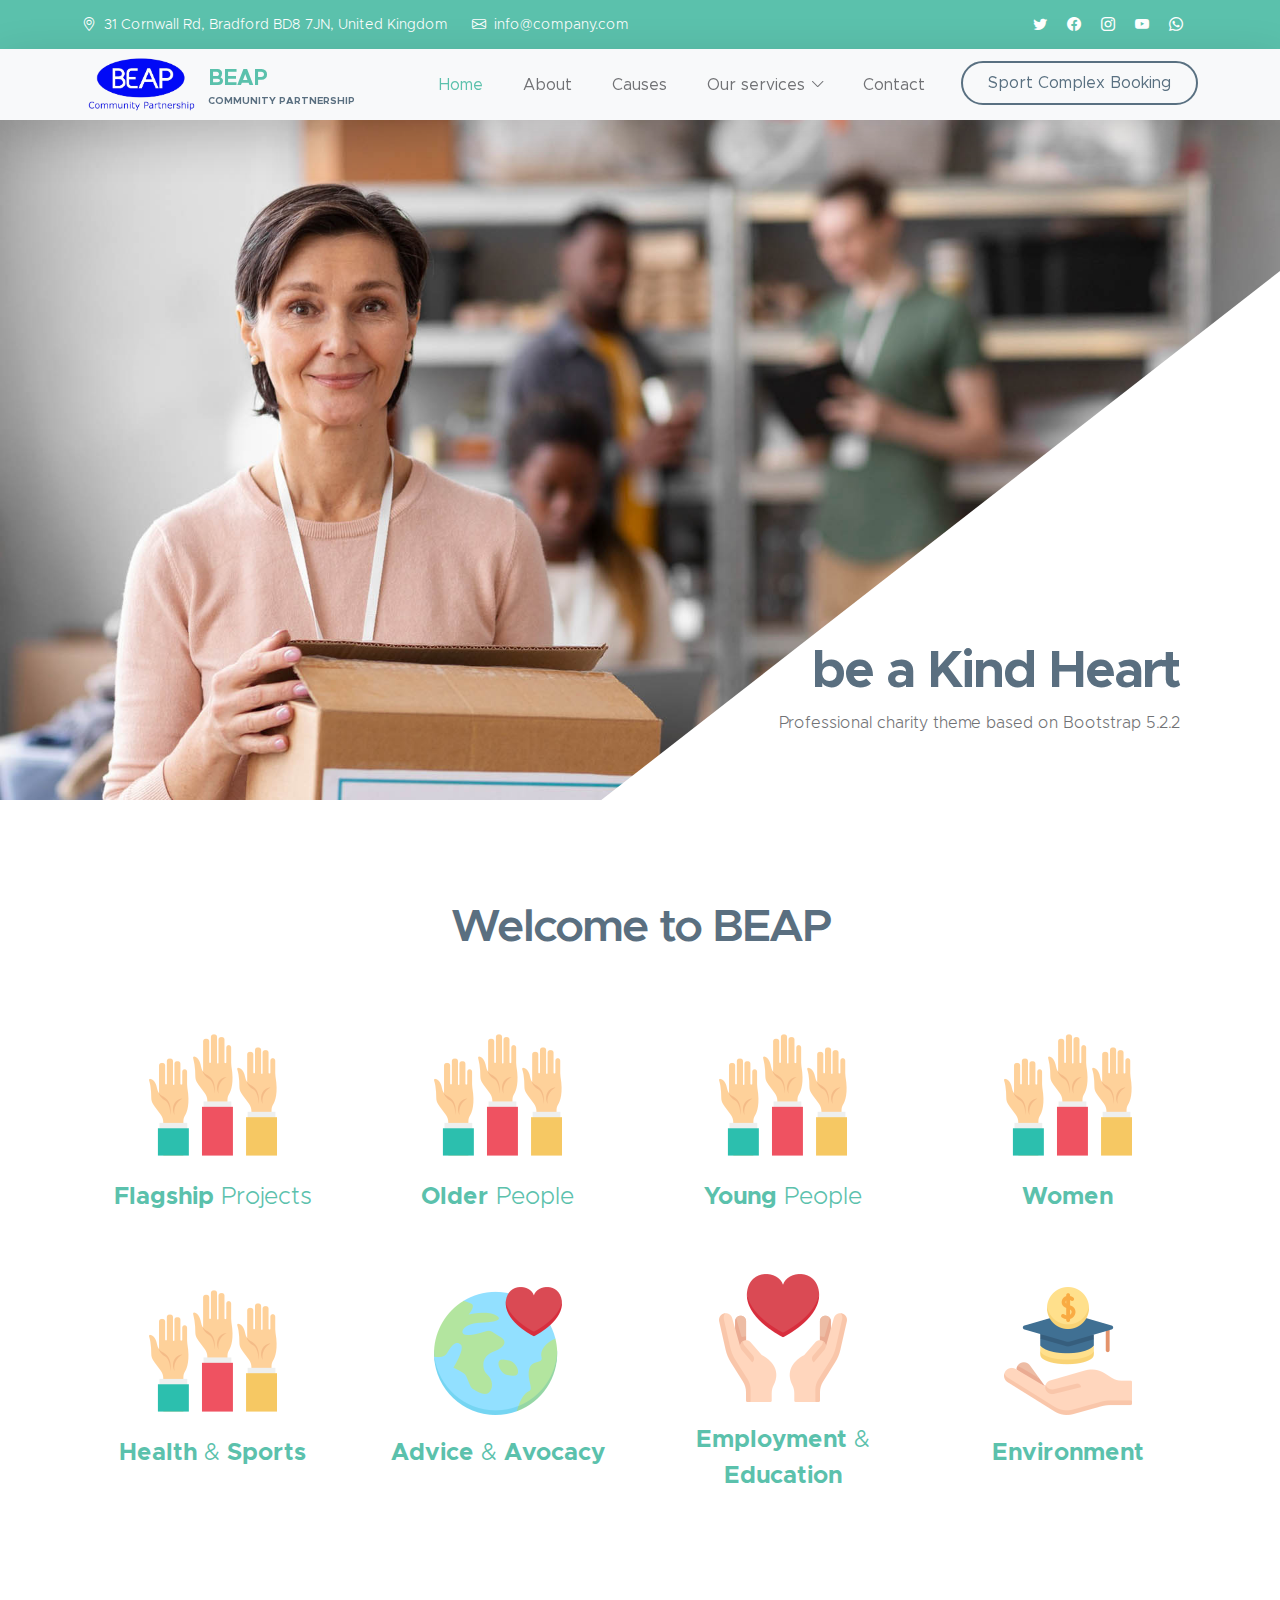
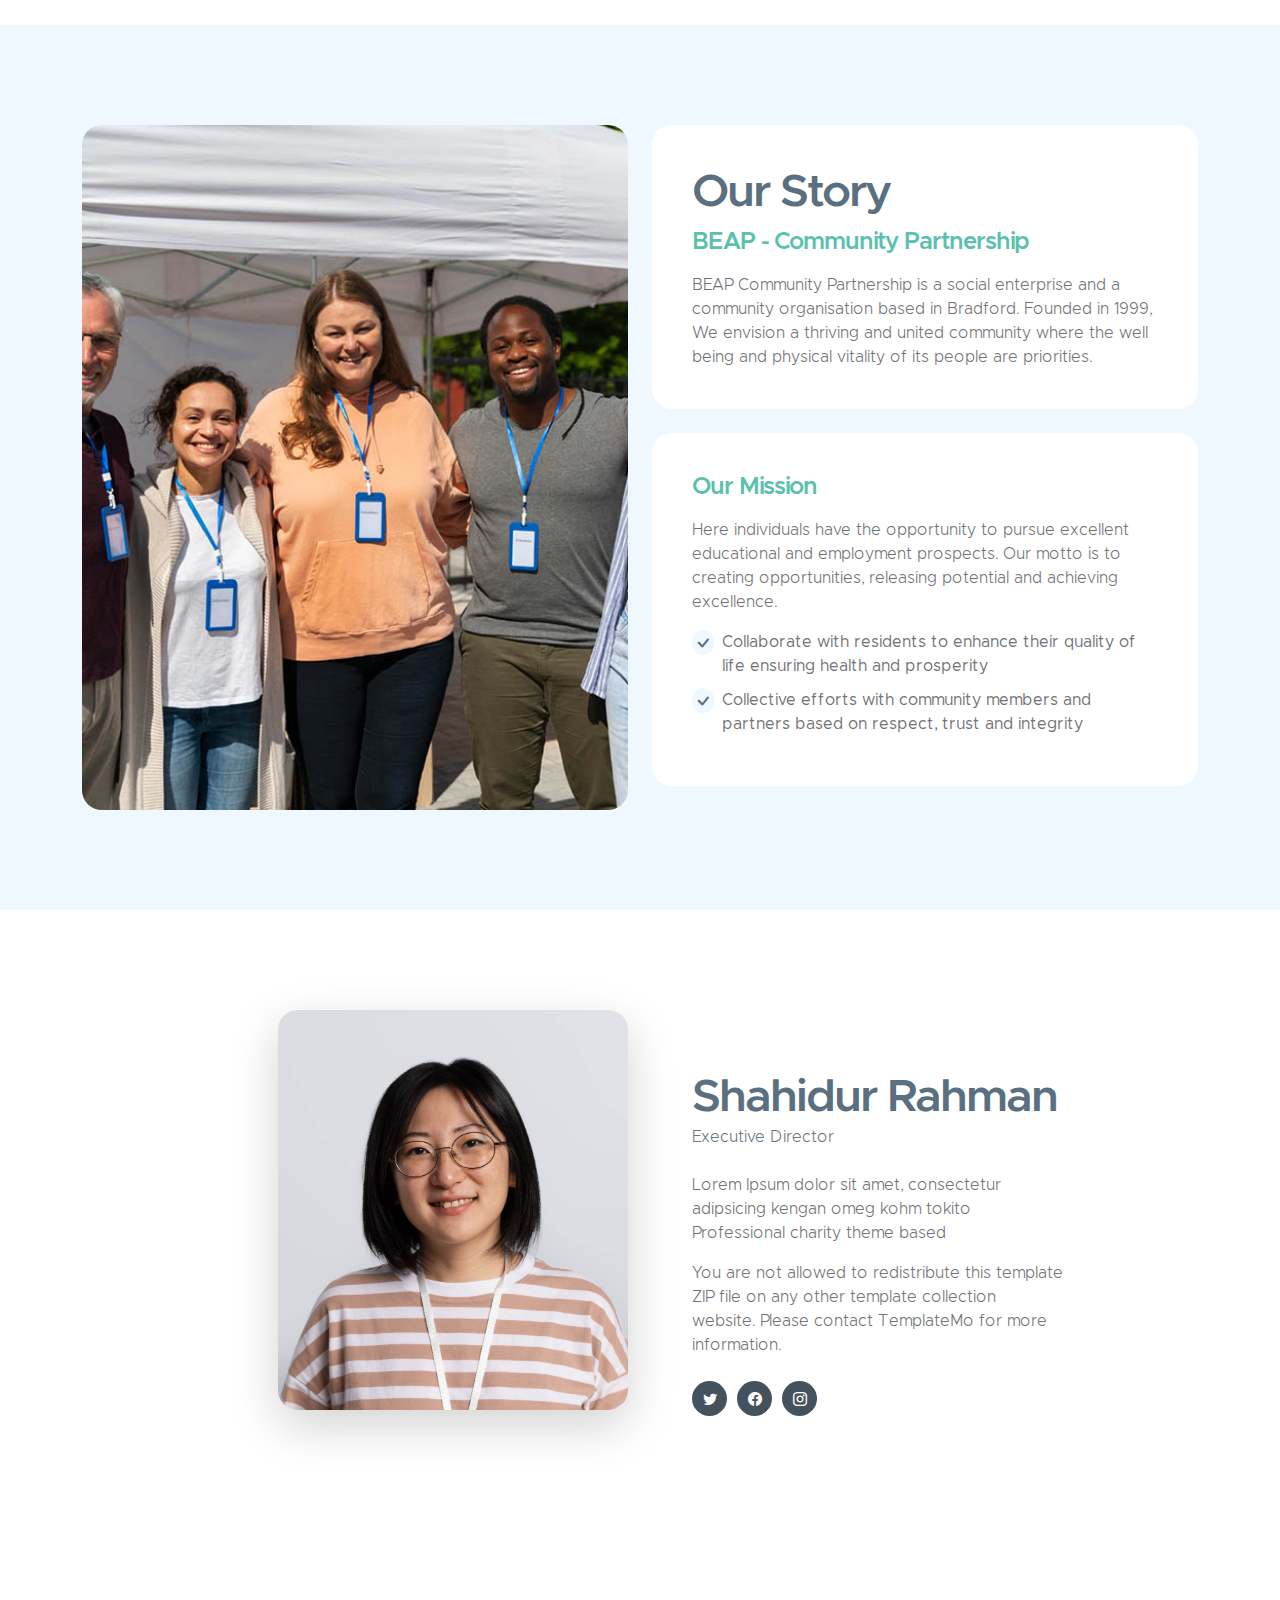
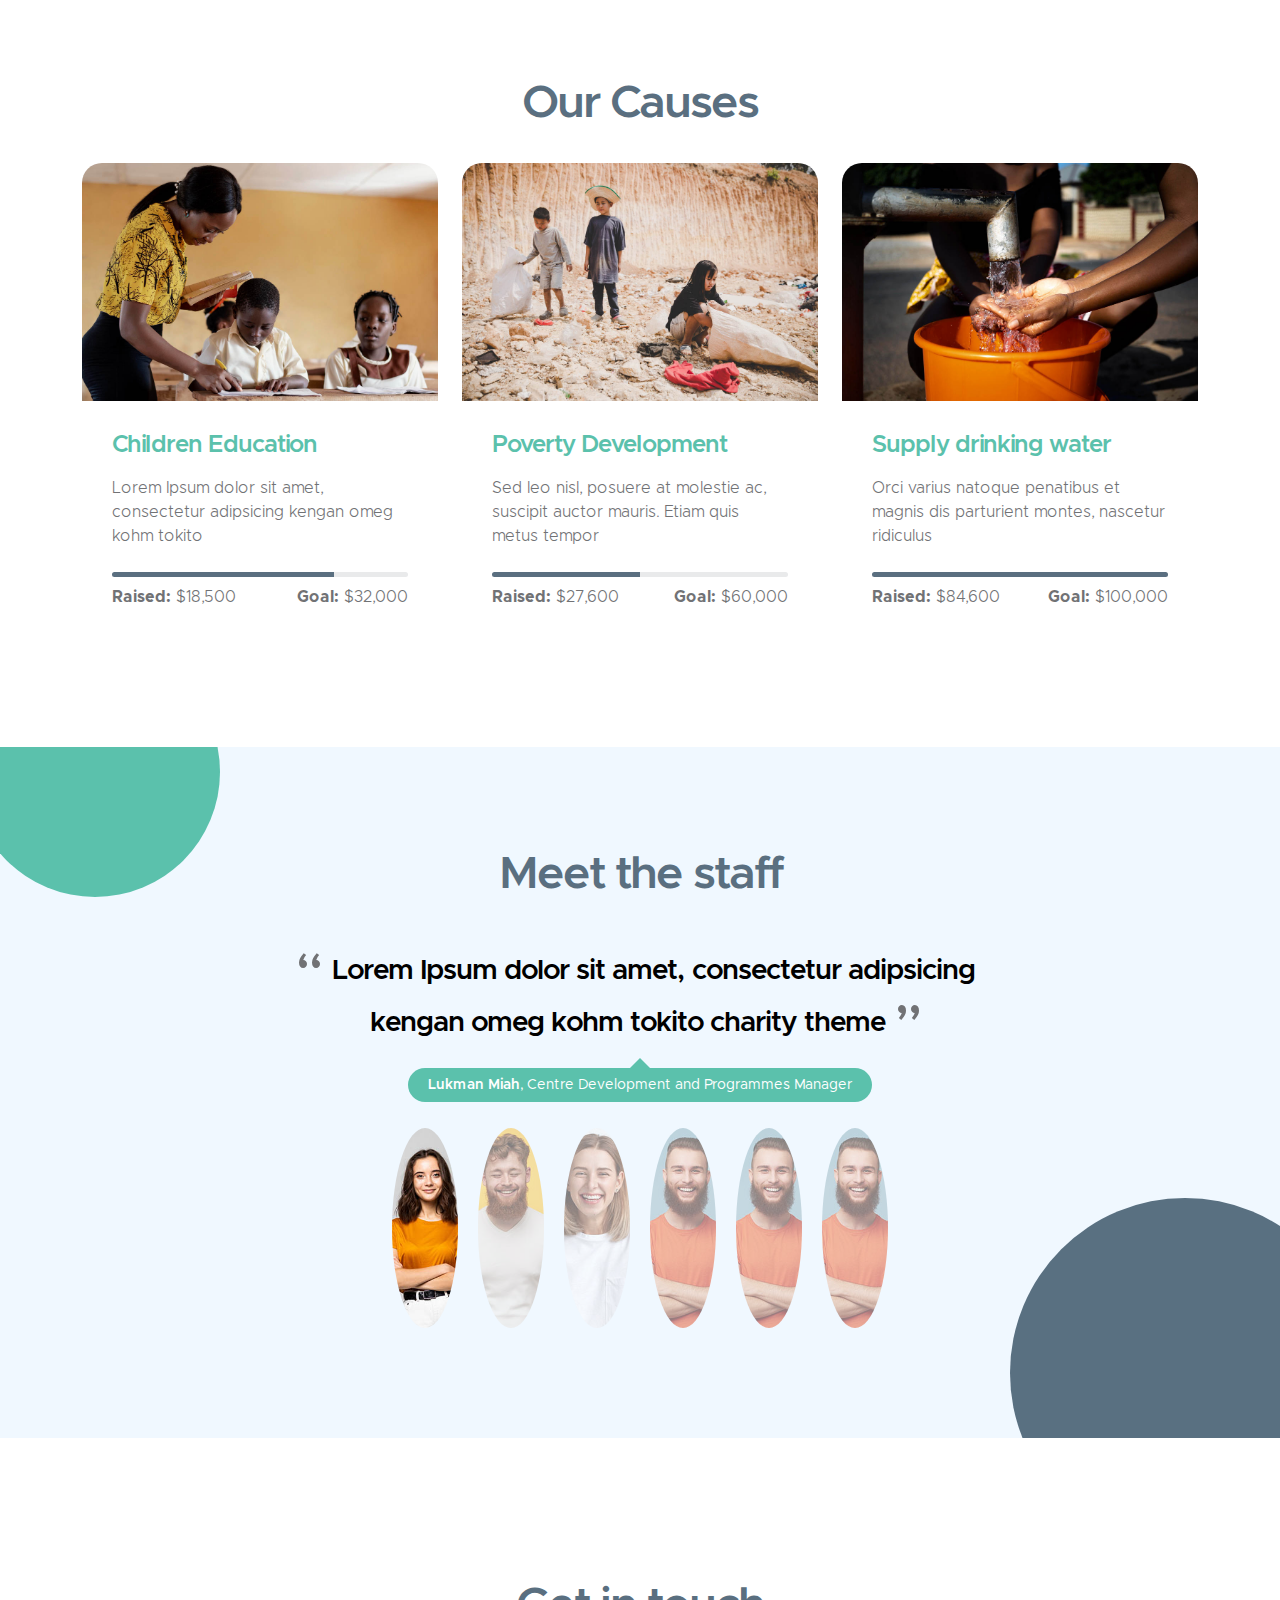
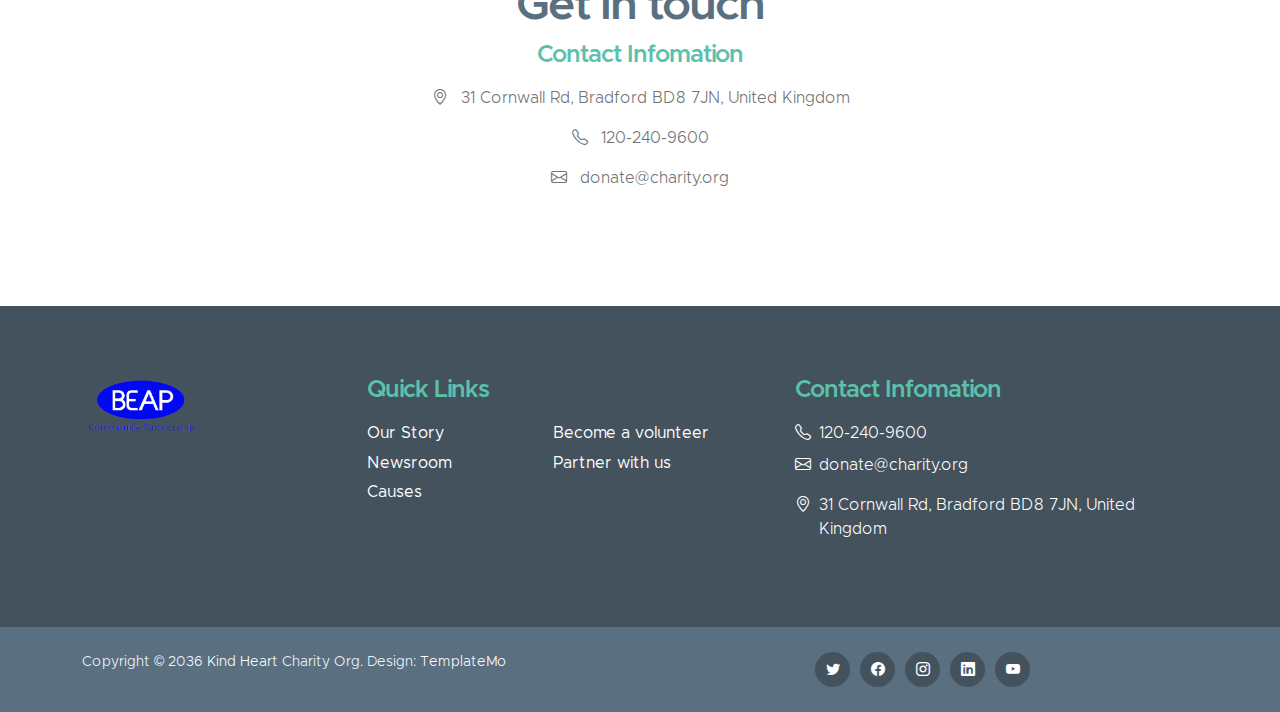
==== commit d023c137: "update" ====
--- a/index.html
+++ b/index.html
@@ -293,12 +293,32 @@
 
                                 <h5 class="mb-3">BEAP - Community Partnership</h5>
 
-                                <p class="mb-0">This is a Bootstrap 5.2.2 CSS template for charity organization websites. You can feel free to use it. Please tell your friends about TemplateMo website. Thank you. HTML CSS files updated on 20 Oct 2022.</p>
+                                <p class="mb-0">BEAP Community Partnership is a social enterprise and a community organisation based in Bradford. 
+                                    Founded in 1999, We envision a thriving and united community where the well being and physical vitality of its people are priorities. 
+                                </p>
+                            </div>
+
+                            <div class="custom-text-box">
+                                <h5 class="mb-3">Our Mission</h5>
+
+                                <p>Here individuals have the opportunity to pursue excellent educational and employment prospects. Our motto is to creating opportunities, releasing potential and achieving excellence.</p>
+
+                                <ul class="custom-list mt-2">
+                                    <li class="custom-list-item d-flex">
+                                        <i class="bi-check custom-text-box-icon me-2"></i>
+                                        Collaborate with residents to enhance their quality of life ensuring health and prosperity
+                                    </li>
+
+                                    <li class="custom-list-item d-flex">
+                                        <i class="bi-check custom-text-box-icon me-2"></i>
+                                        Collective efforts with community members and partners based on respect, trust and integrity
+                                    </li>
+                                </ul>
                             </div>
                             
-                            <div class="row">
-                                <div class="col-lg-6 col-md-6 col-12">
-                                    <div class="custom-text-box mb-lg-0">
+                            <!-- <div class="row">
+                                <div class="col-lg-6 col-12">
+                                    <div class="custom-text-box">
                                         <h5 class="mb-3">Our Mission</h5>
 
                                         <p>Engaging with local people, helping them to form and action their own agendas for positive change</p>
@@ -330,15 +350,24 @@
 
                                         <div class="counter-thumb mt-4"> 
                                             <div class="d-flex">
-                                                <span class="counter-number" data-from="1" data-to="120" data-speed="1000"></span>
-                                                <span class="counter-number-text">B</span>
+                                                <span class="counter-number" data-from="1" data-to="4615676" data-speed="1000"></span>
+                                                <span class="counter-number-text"></span>
                                             </div>
 
-                                            <span class="counter-text">Donations</span>
+                                            <span class="counter-text">Registered Charity</span>
                                         </div> 
-                                    </div>
-                                </div>
-                            </div>
+                                        
+                                        <div class="counter-thumb mt-4"> 
+                                            <div class="d-flex">
+                                                <span class="counter-number" data-from="1" data-to="1098088" data-speed="1000"></span>
+                                                <span class="counter-number-text"></span>
+                                            </div>
+
+                                            <span class="counter-text">Companies House Number</span>
+                                        </div>
+                                    </div>
+                                </div>
+                            </div> -->
                         </div>
 
                     </div>
@@ -356,9 +385,9 @@
 
                         <div class="col-lg-5 col-md-7 col-12">
                             <div class="custom-text-block">
-                                <h2 class="mb-0">Sandy Chan</h2>
-
-                                <p class="text-muted mb-lg-4 mb-md-4">Co-Founding Partner</p>
+                                <h2 class="mb-0">Shahidur Rahman</h2>
+
+                                <p class="text-muted mb-lg-4 mb-md-4">Executive Director</p>
 
                                 <p>Lorem Ipsum dolor sit amet, consectetur adipsicing kengan omeg kohm tokito Professional charity theme based</p>
 
@@ -825,7 +854,7 @@
                                            <div class="carousel-caption">
                                                 <h4 class="carousel-title">Lorem Ipsum dolor sit amet, consectetur adipsicing kengan omeg kohm tokito charity theme</h4>
 
-                                                <small class="carousel-name"><span class="carousel-name-title">Maria</span>, Boss</small>
+                                                <small class="carousel-name"><span class="carousel-name-title">Lukman Miah</span>, Centre Development and Programmes Manager</small>
                                            </div>
                                         </div>
 
@@ -833,7 +862,7 @@
                                             <div class="carousel-caption">
                                                 <h4 class="carousel-title">Sed leo nisl, posuere at molestie ac, suscipit auctor mauris quis metus tempor orci</h4>
 
-                                                <small class="carousel-name"><span class="carousel-name-title">Thomas</span>, Partner</small>
+                                                <small class="carousel-name"><span class="carousel-name-title">Shanaz Ali</span>, Older People Coordinator</small>
                                             </div>
                                         </div>
 
@@ -841,7 +870,7 @@
                                             <div class="carousel-caption">
                                                 <h4 class="carousel-title">Lorem Ipsum dolor sit amet, consectetur adipsicing kengan omeg kohm tokito charity theme</h4>
 
-                                                <small class="carousel-name"><span class="carousel-name-title">Jane</span>, Advisor</small>
+                                                <small class="carousel-name"><span class="carousel-name-title">Dilnawaz Choudhury</span>, Project Coordinator</small>
                                             </div>
                                         </div>
 
@@ -849,7 +878,23 @@
                                             <div class="carousel-caption">
                                                 <h4 class="carousel-title">Sed leo nisl, posuere at molestie ac, suscipit auctor mauris quis metus tempor orci</h4>
 
-                                                <small class="carousel-name"><span class="carousel-name-title">Bob</span>, Entreprenuer</small>
+                                                <small class="carousel-name"><span class="carousel-name-title">Salma Rahman</span>, Project Coordinator</small>
+                                           </div>
+                                        </div>
+
+                                        <div class="carousel-item">
+                                            <div class="carousel-caption">
+                                                <h4 class="carousel-title">Sed leo nisl, posuere at molestie ac, suscipit auctor mauris quis metus tempor orci</h4>
+
+                                                <small class="carousel-name"><span class="carousel-name-title">Zafar Niaz</span>, Project Worker</small>
+                                           </div>
+                                        </div>
+
+                                        <div class="carousel-item">
+                                            <div class="carousel-caption">
+                                                <h4 class="carousel-title">Sed leo nisl, posuere at molestie ac, suscipit auctor mauris quis metus tempor orci</h4>
+
+                                                <small class="carousel-name"><span class="carousel-name-title">Shad Miah</span>, Neighbourhood Officer</small>
                                            </div>
                                         </div>
 
@@ -867,6 +912,14 @@
                                                </li>
 
                                                <li data-bs-target="#testimonial-carousel" data-bs-slide-to="3" class="">
+                                                    <img src="images/avatar/studio-portrait-emotional-happy-funny.jpg" class="img-fluid rounded-circle avatar-image" alt="avatar">
+                                               </li>
+
+                                               <li data-bs-target="#testimonial-carousel" data-bs-slide-to="4" class="">
+                                                <img src="images/avatar/studio-portrait-emotional-happy-funny.jpg" class="img-fluid rounded-circle avatar-image" alt="avatar">
+                                                </li>
+
+                                                <li data-bs-target="#testimonial-carousel" data-bs-slide-to="5" class="">
                                                     <img src="images/avatar/studio-portrait-emotional-happy-funny.jpg" class="img-fluid rounded-circle avatar-image" alt="avatar">
                                                </li>
                                           </ol>
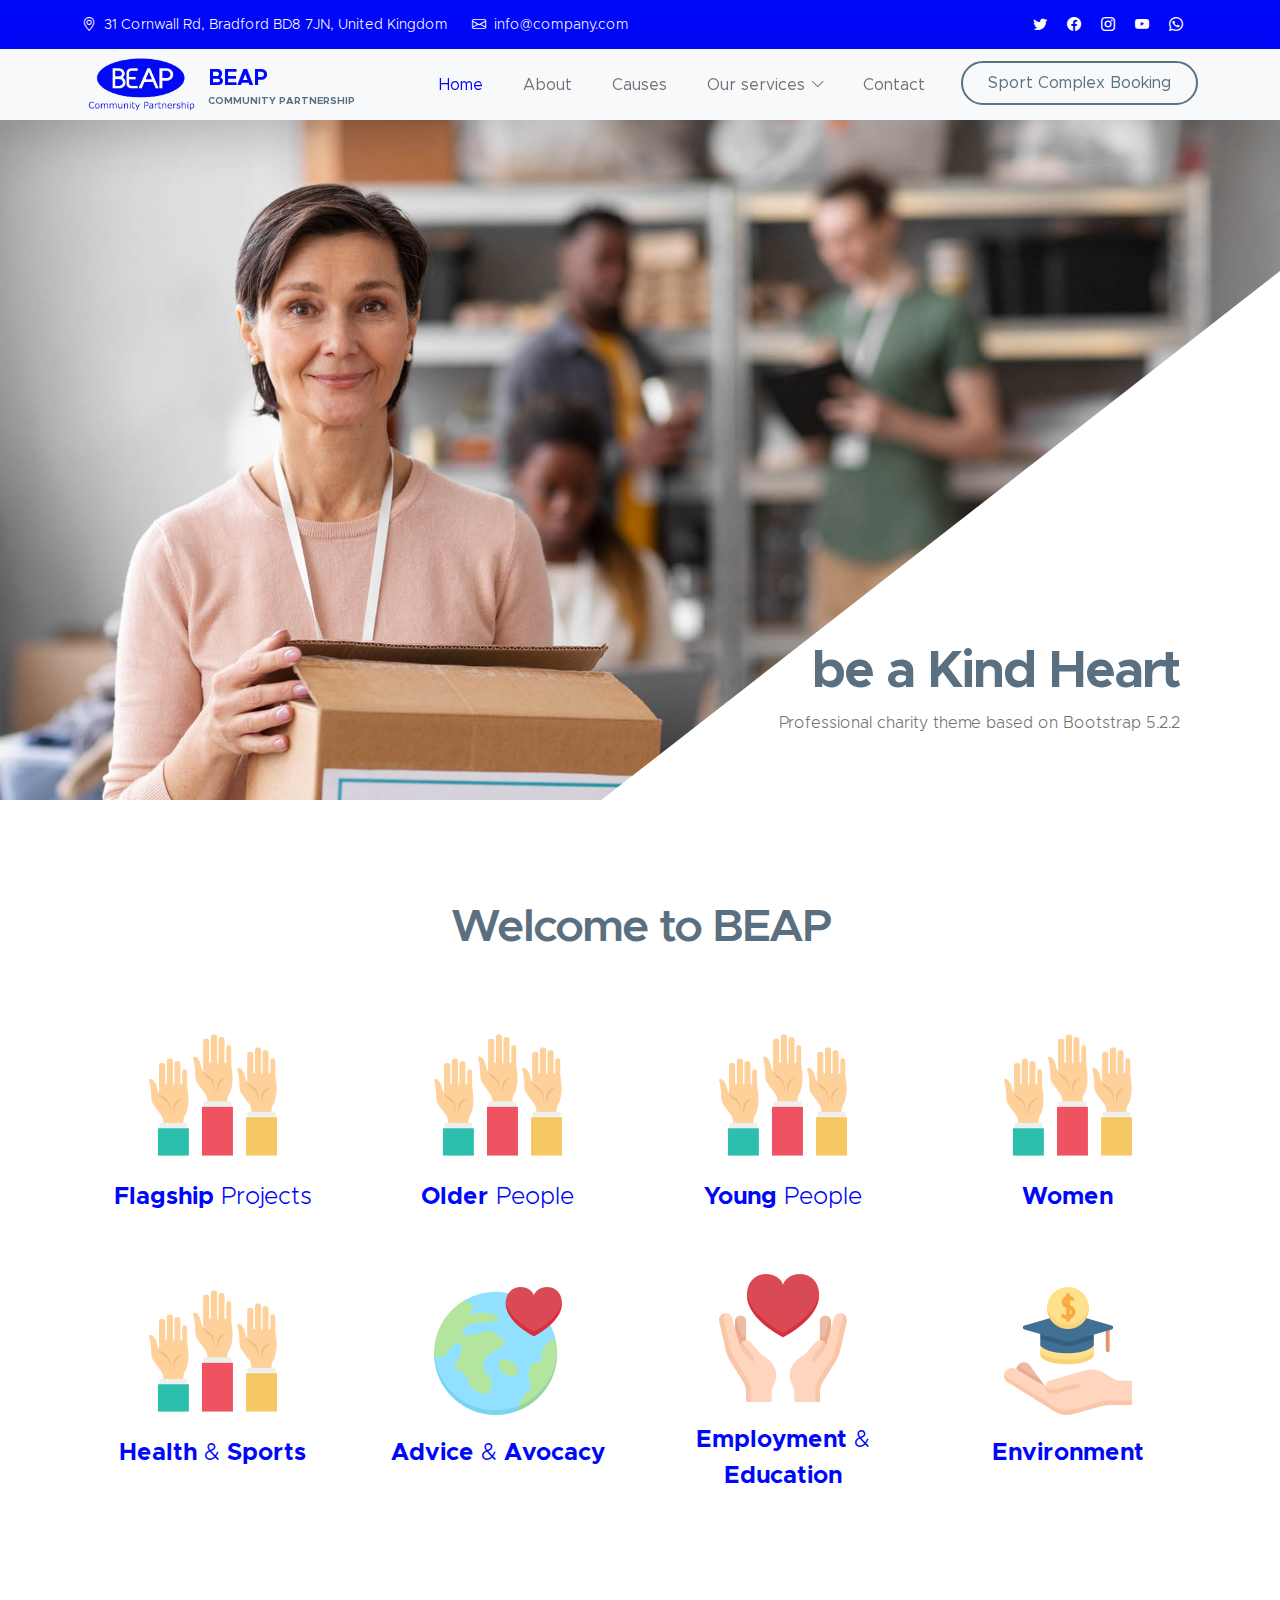
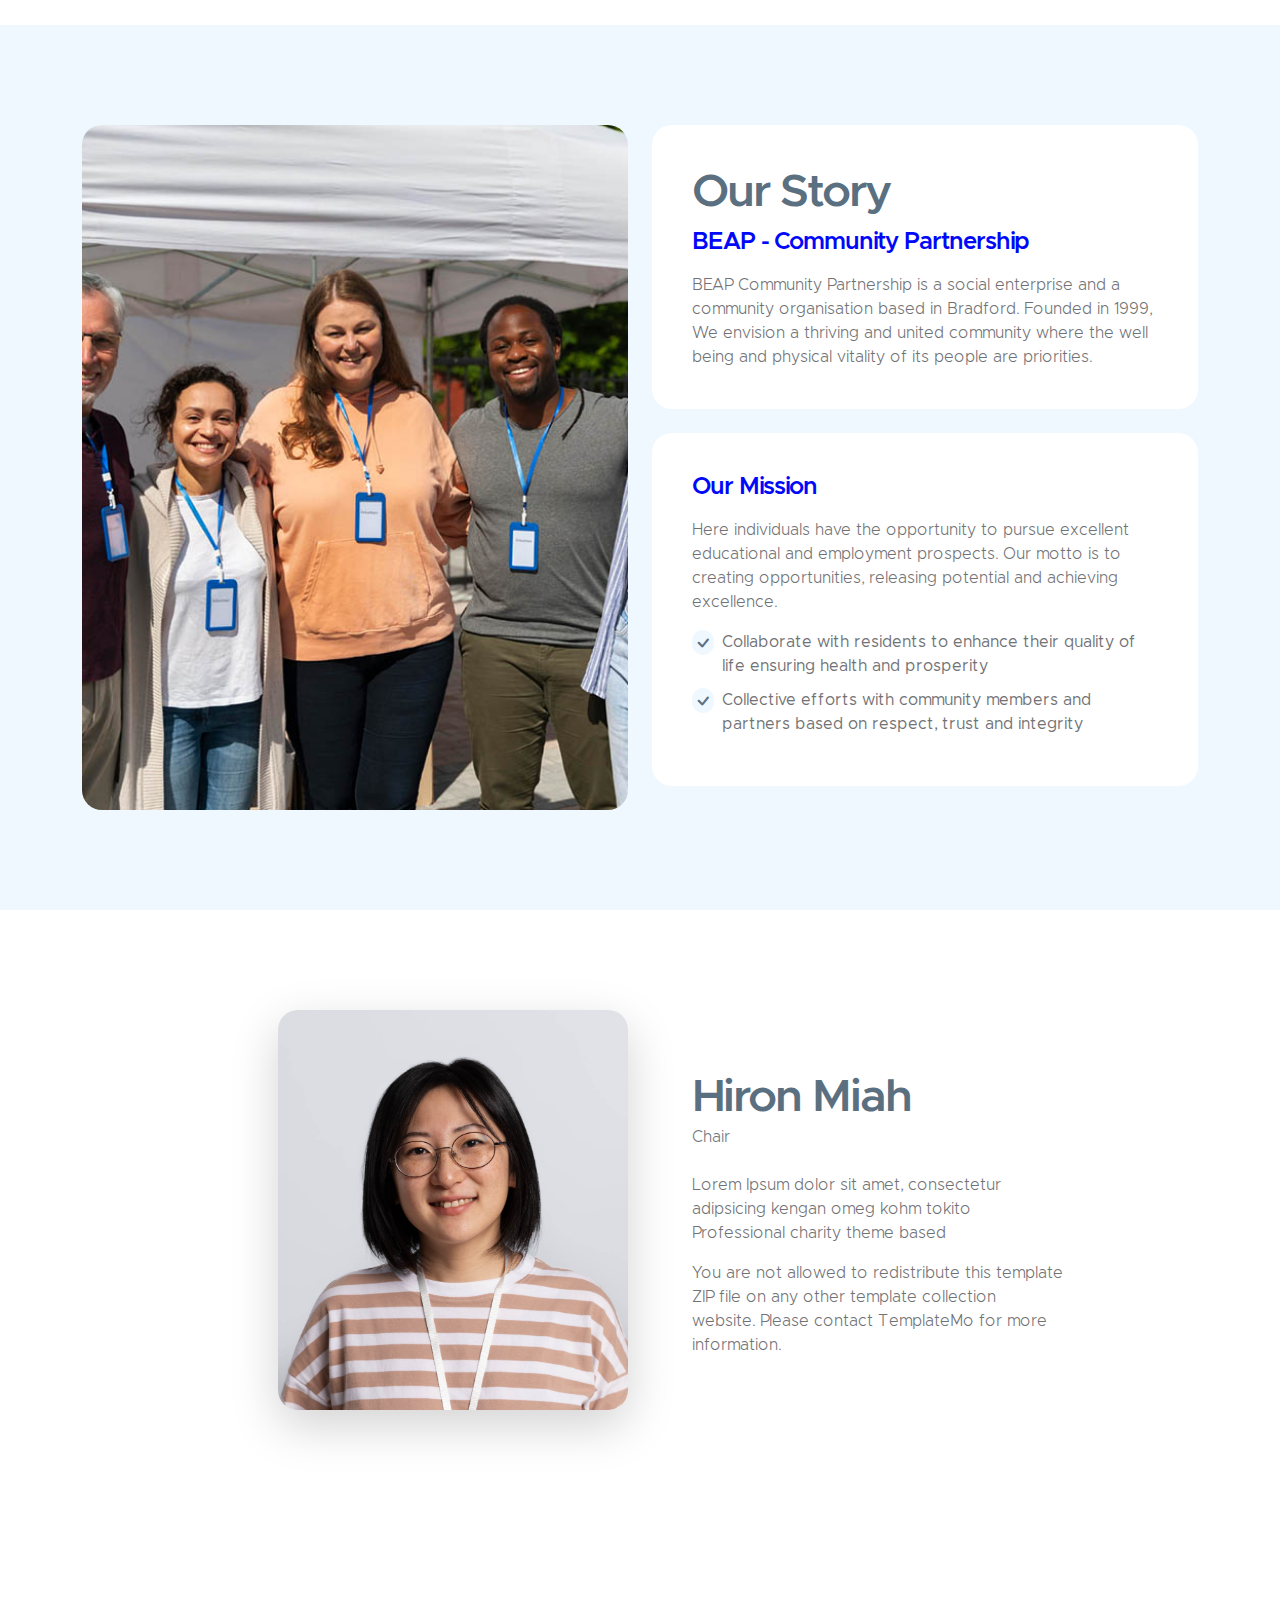
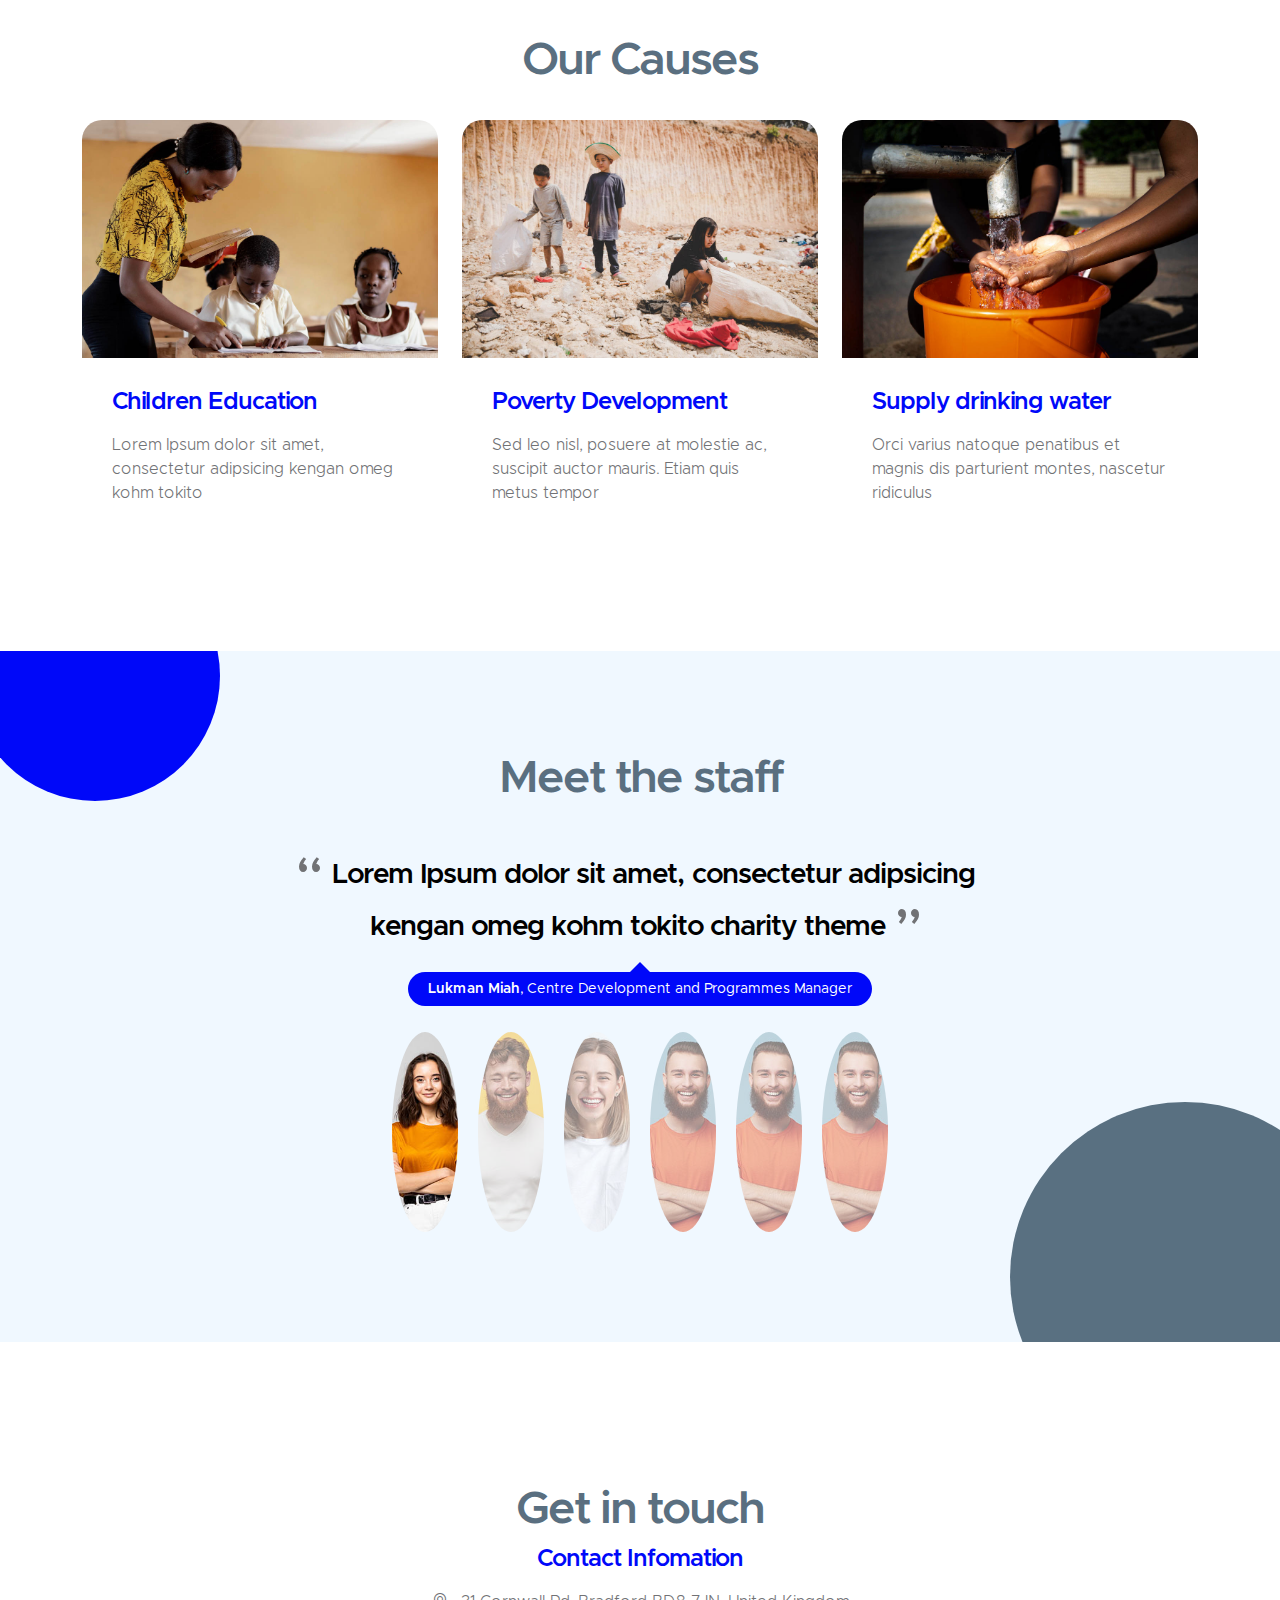
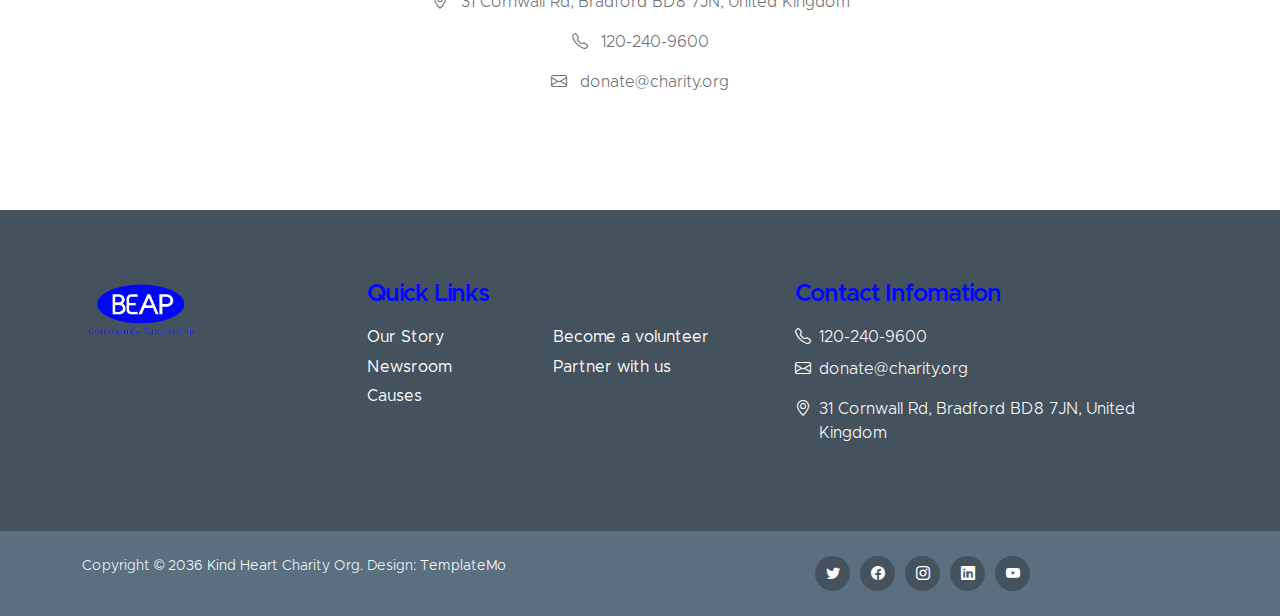
==== commit 3871d76e: "Flagship project" ====
--- a/index.html
+++ b/index.html
@@ -112,7 +112,7 @@
                                 <li><a class="dropdown-item" href="women.html">Women</a></li>
                                 <li><a class="dropdown-item" href="health_sport.html">Health & Sports</a></li>
                                 <li><a class="dropdown-item" href="advice_avocacy.html">Advice & Avocacy</a></li>
-                                <li><a class="dropdown-item" href="employ_education.html">Employment & Education</a></li>
+                                <li><a class="dropdown-item" href="employ_education.html">Employment & <br>Education</a></li>
                                 <li><a class="dropdown-item" href="environment.html">Environment</a></li>
                             </ul>
                         </li>
@@ -385,27 +385,13 @@
 
                         <div class="col-lg-5 col-md-7 col-12">
                             <div class="custom-text-block">
-                                <h2 class="mb-0">Shahidur Rahman</h2>
-
-                                <p class="text-muted mb-lg-4 mb-md-4">Executive Director</p>
+                                <h2 class="mb-0">Hiron Miah</h2>
+
+                                <p class="text-muted mb-lg-4 mb-md-4">Chair</p>
 
                                 <p>Lorem Ipsum dolor sit amet, consectetur adipsicing kengan omeg kohm tokito Professional charity theme based</p>
 
                                 <p>You are not allowed to redistribute this template ZIP file on any other template collection website. Please contact TemplateMo for more information.</p>
-
-                                <ul class="social-icon mt-4">
-                                    <li class="social-icon-item">
-                                        <a href="#" class="social-icon-link bi-twitter"></a>
-                                    </li>
-
-                                    <li class="social-icon-item">
-                                        <a href="#" class="social-icon-link bi-facebook"></a>
-                                    </li>
-
-                                    <li class="social-icon-item">
-                                        <a href="#" class="social-icon-link bi-instagram"></a>
-                                    </li>
-                                </ul>
                             </div>
                         </div>
 
@@ -450,21 +436,6 @@
 
                                         <p>Lorem Ipsum dolor sit amet, consectetur adipsicing kengan omeg kohm tokito</p>
 
-                                        <div class="progress mt-4">
-                                            <div class="progress-bar w-75" role="progressbar" aria-valuenow="75" aria-valuemin="0" aria-valuemax="100"></div>
-                                        </div>
-
-                                        <div class="d-flex align-items-center my-2">
-                                            <p class="mb-0">
-                                                <strong>Raised:</strong>
-                                                $18,500
-                                            </p>
-
-                                            <p class="ms-auto mb-0">
-                                                <strong>Goal:</strong>
-                                                $32,000
-                                            </p>
-                                        </div>
                                     </div>
 
                                     <!-- <a href="donate.html" class="custom-btn btn">Donate now</a> -->
@@ -482,21 +453,6 @@
 
                                         <p>Sed leo nisl, posuere at molestie ac, suscipit auctor mauris. Etiam quis metus tempor</p>
 
-                                        <div class="progress mt-4">
-                                            <div class="progress-bar w-50" role="progressbar" aria-valuenow="50" aria-valuemin="0" aria-valuemax="100"></div>
-                                        </div>
-
-                                        <div class="d-flex align-items-center my-2">
-                                            <p class="mb-0">
-                                                <strong>Raised:</strong>
-                                                $27,600
-                                            </p>
-
-                                            <p class="ms-auto mb-0">
-                                                <strong>Goal:</strong>
-                                                $60,000
-                                            </p>
-                                        </div>
                                     </div>
 
                                     <!-- <a href="donate.html" class="custom-btn btn">Donate now</a> -->
@@ -514,21 +470,6 @@
 
                                         <p>Orci varius natoque penatibus et magnis dis parturient montes, nascetur ridiculus</p>
 
-                                        <div class="progress mt-4">
-                                            <div class="progress-bar w-100" role="progressbar" aria-valuenow="100" aria-valuemin="0" aria-valuemax="100"></div>
-                                        </div>
-
-                                        <div class="d-flex align-items-center my-2">
-                                            <p class="mb-0">
-                                                <strong>Raised:</strong>
-                                                $84,600
-                                            </p>
-
-                                            <p class="ms-auto mb-0">
-                                                <strong>Goal:</strong>
-                                                $100,000
-                                            </p>
-                                        </div>
                                     </div>
 
                                     <!-- <a href="donate.html" class="custom-btn btn">Donate now</a> -->
--- a/css/templatemo-kind-heart-charity.css
+++ b/css/templatemo-kind-heart-charity.css
@@ -49,12 +49,12 @@
 -----------------------------------------*/
 :root {
   --white-color:                  #ffffff;
-  --primary-color:                #5bc1ac;
+  --primary-color:                #0008f9;
   --secondary-color:              #5a6f80;
   --section-bg-color:             #f0f8ff;
   --site-footer-bg-color:         #44525d;
   --custom-btn-bg-color:          #597081;
-  --custom-btn-bg-hover-color:    #5bc1ac;
+  --custom-btn-bg-hover-color:    #0008f9;
   --dark-color:                   #000000;
   --p-color:                      #717275;
   --border-color:                 #e9eaeb;
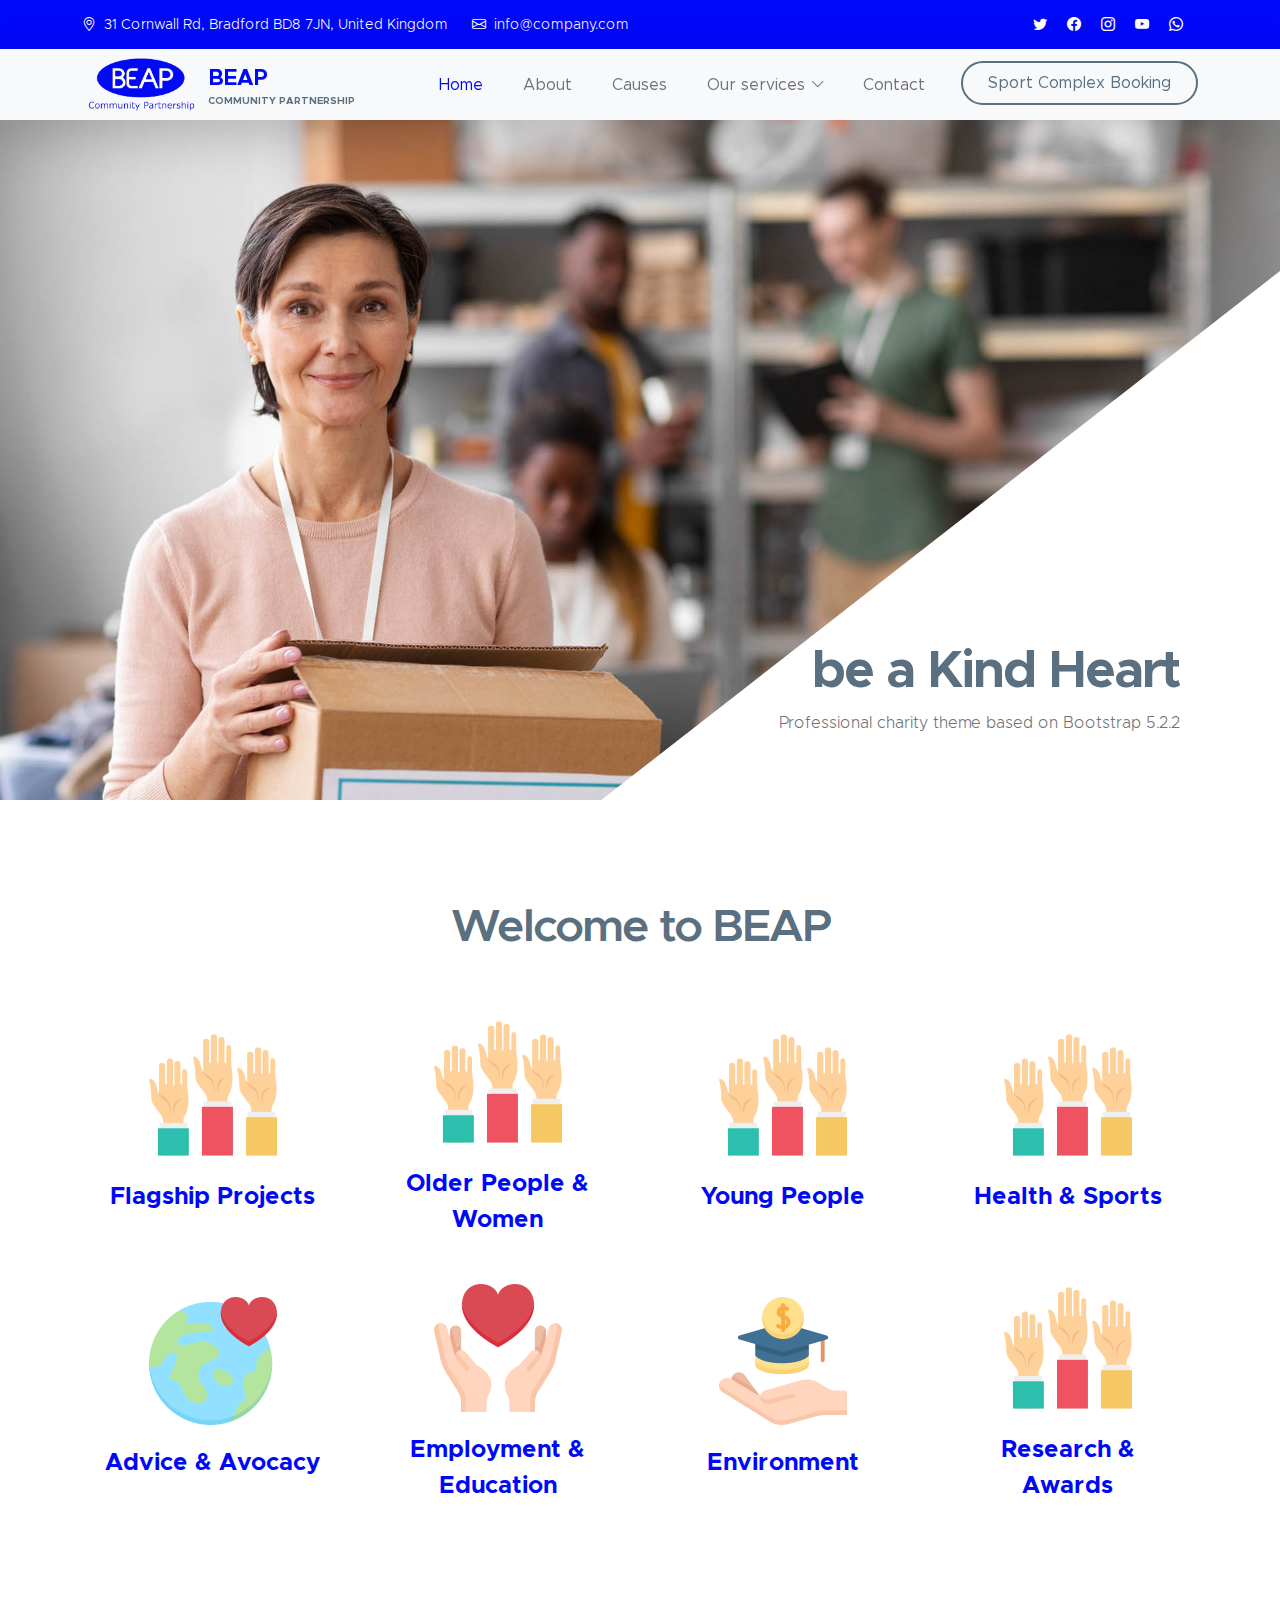
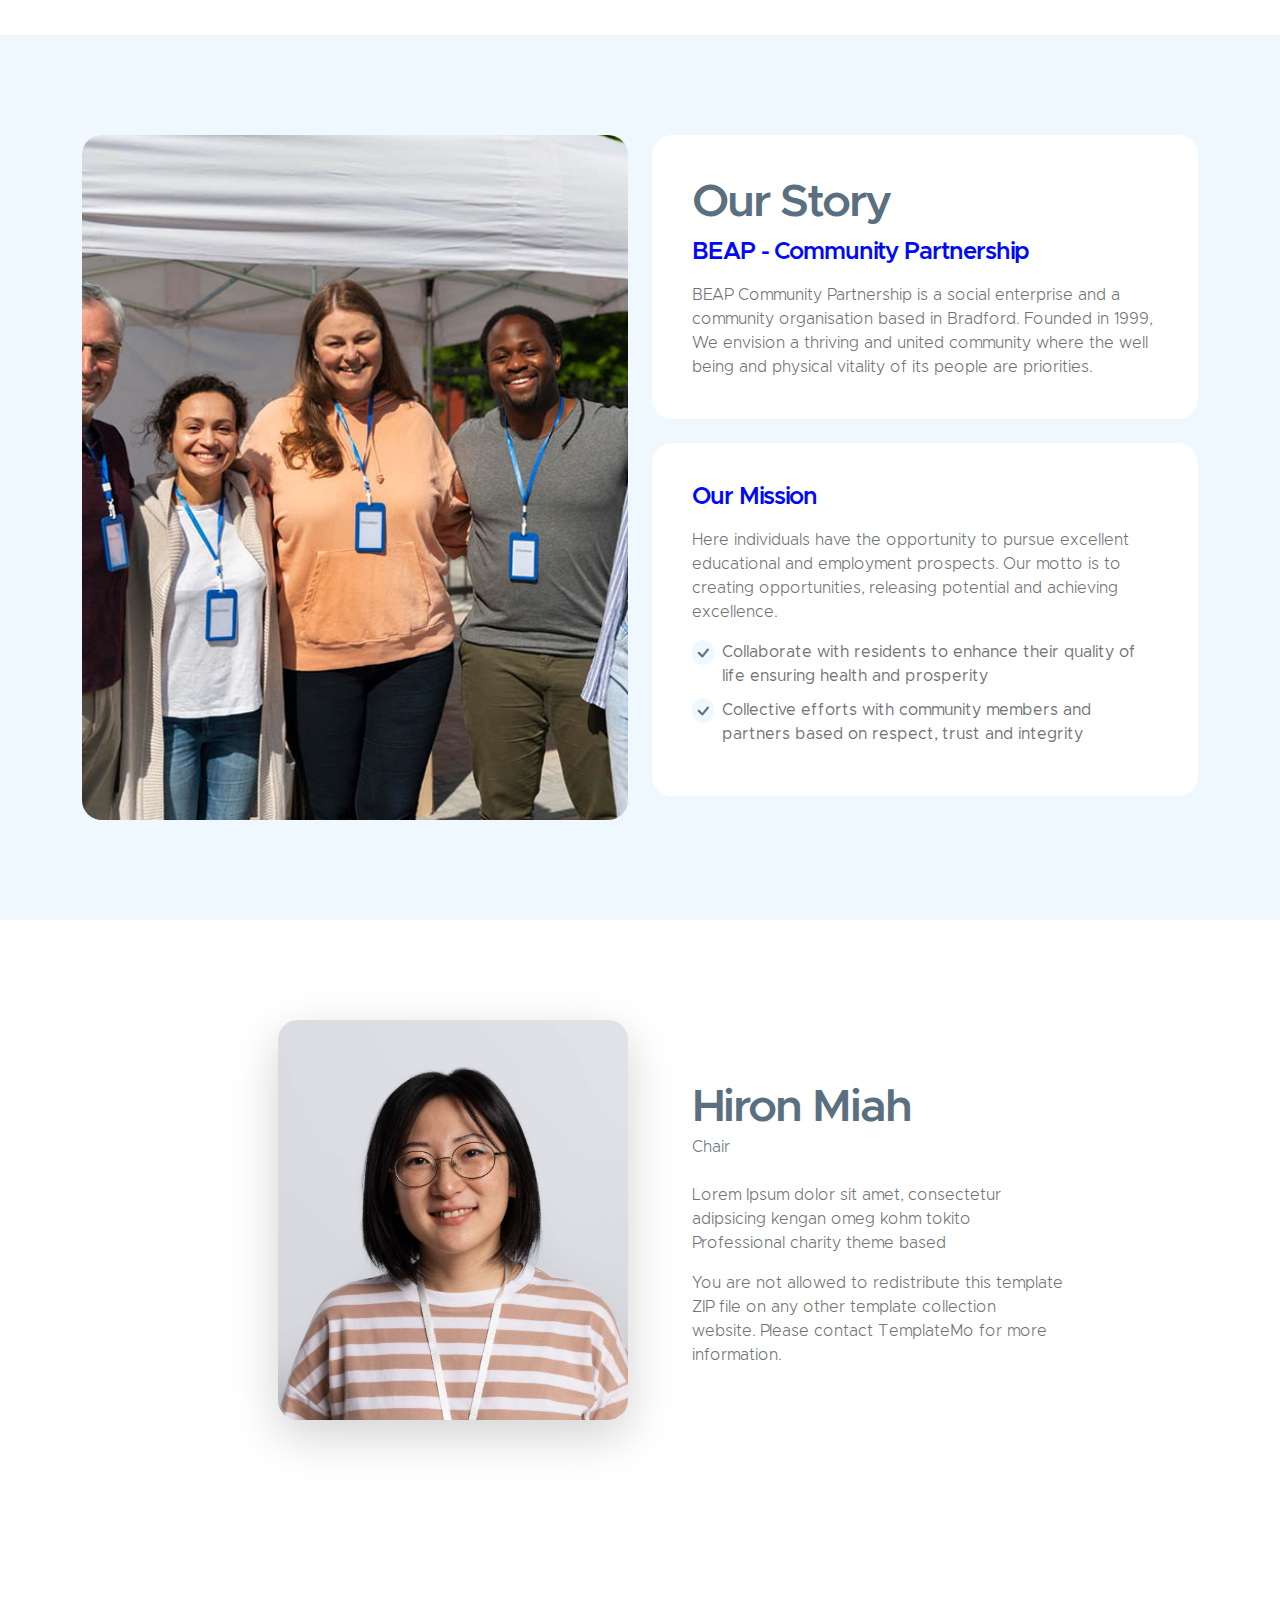
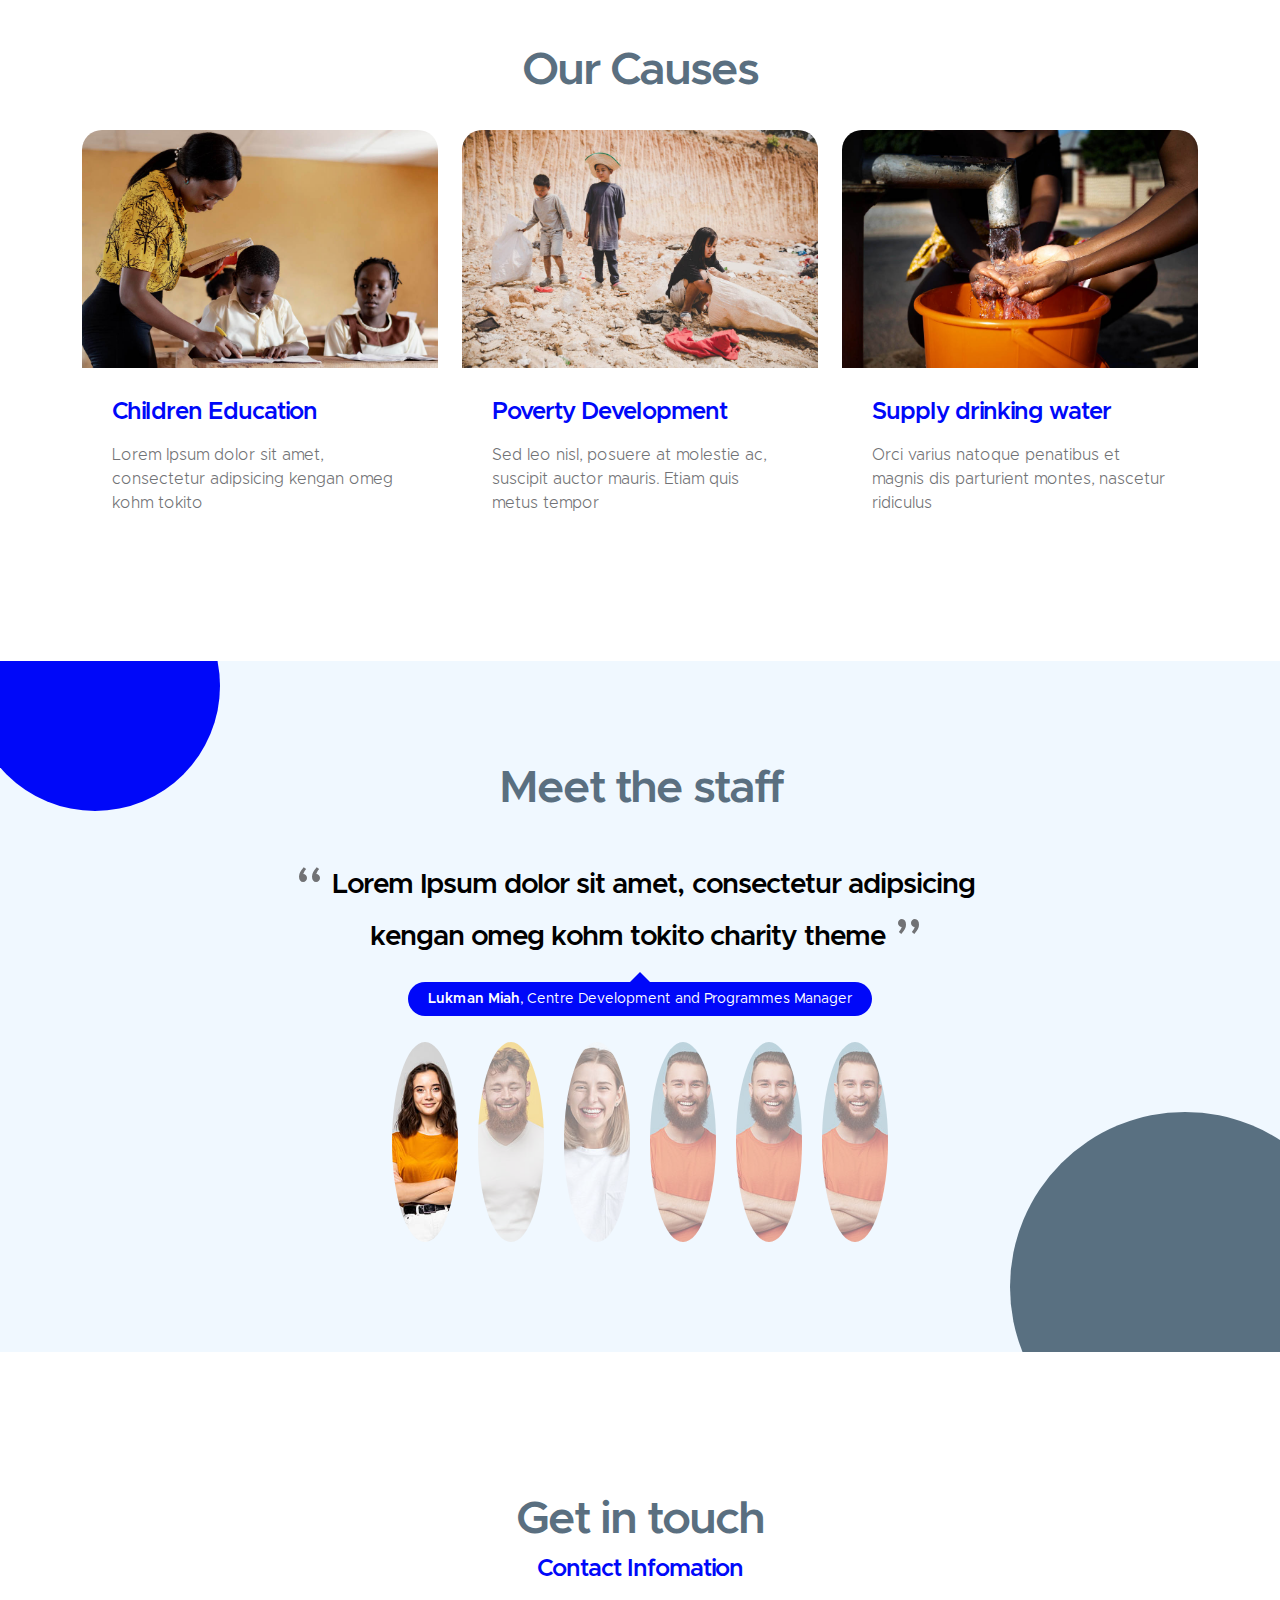
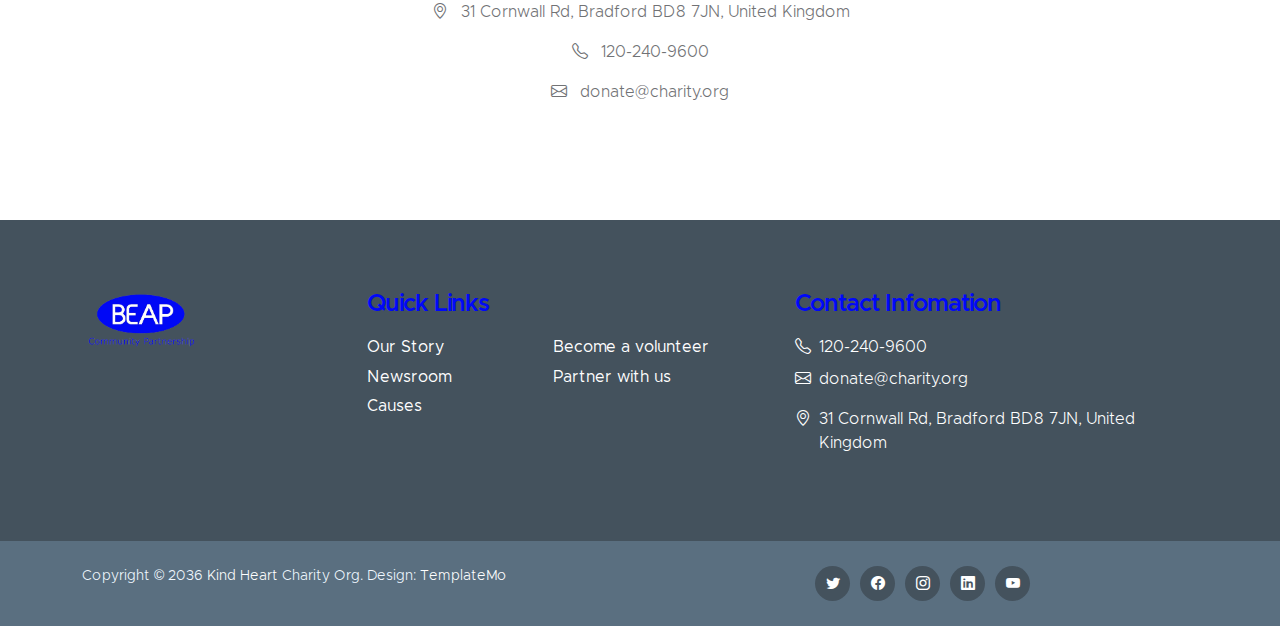
==== commit 8b6fc38a: "General changes, updates in dropdown lists" ====
--- a/index.html
+++ b/index.html
@@ -107,13 +107,13 @@
 
                             <ul class="dropdown-menu dropdown-menu-light" aria-labelledby="navbarLightDropdownMenuLink">
                                 <li><a class="dropdown-item" href="flagship_projects.html">Flagship projects</a></li>
-                                <li><a class="dropdown-item" href="older_people.html">Older People</a></li>
+                                <li><a class="dropdown-item" href="older_people.html">Older People &<br>Women</a></li>
                                 <li><a class="dropdown-item" href="young_people.html">Young People</a></li>
-                                <li><a class="dropdown-item" href="women.html">Women</a></li>
                                 <li><a class="dropdown-item" href="health_sport.html">Health & Sports</a></li>
                                 <li><a class="dropdown-item" href="advice_avocacy.html">Advice & Avocacy</a></li>
-                                <li><a class="dropdown-item" href="employ_education.html">Employment & <br>Education</a></li>
+                                <li><a class="dropdown-item" href="employ_education.html">Employment &<br>Education</a></li>
                                 <li><a class="dropdown-item" href="environment.html">Environment</a></li>
+                                <li><a class="dropdown-item" href="women.html">Research &<br>Awards</a></li>
                             </ul>
                         </li>
 
@@ -199,7 +199,7 @@
                                 <a href="flagship_projects.html" class="d-block">
                                     <img src="images/icons/hands.png" class="featured-block-image img-fluid" alt="">
 
-                                    <p class="featured-block-text"><strong>Flagship</strong> Projects</p>
+                                    <p class="featured-block-text"><strong>Flagship Projects</strong></p>
                                 </a>
                             </div>
                         </div>
@@ -209,7 +209,7 @@
                                 <a href="older_people.html" class="d-block">
                                     <img src="images/icons/hands.png" class="featured-block-image img-fluid" alt="">
 
-                                    <p class="featured-block-text"><strong>Older</strong> People</p>
+                                    <p class="featured-block-text"><strong>Older People &<br>Women</strong></p>
                                 </a>
                             </div>
                         </div>
@@ -219,7 +219,48 @@
                                 <a href="young_people.html" class="d-block">
                                     <img src="images/icons/hands.png" class="featured-block-image img-fluid" alt="">
 
-                                    <p class="featured-block-text"><strong>Young</strong> People</p>
+                                    <p class="featured-block-text"><strong>Young People</strong></p>
+                                </a>
+                            </div>
+                        </div>
+
+                        <div class="col-lg-3 col-md-6 col-12 mb-4 mb-lg-0">
+                            <div class="featured-block d-flex justify-content-center align-items-center">
+                                <a href="health_sport.html" class="d-block">
+                                    <img src="images/icons/hands.png" class="featured-block-image img-fluid" alt="">
+
+                                    <p class="featured-block-text"><strong>Health & Sports</strong></p>
+                                </a>
+                            </div>
+                        </div>
+                        
+
+                        <div class="col-lg-3 col-md-6 col-12 mb-4 mb-lg-0 mb-md-4">
+                            <div class="featured-block d-flex justify-content-center align-items-center">
+                                <a href="advice_avocacy.html" class="d-block">
+                                    <img src="images/icons/heart.png" class="featured-block-image img-fluid" alt="">
+
+                                    <p class="featured-block-text"><strong>Advice & Avocacy</strong></p>
+                                </a>
+                            </div>
+                        </div>
+
+                        <div class="col-lg-3 col-md-6 col-12 mb-4 mb-lg-0 mb-md-4">
+                            <div class="featured-block d-flex justify-content-center align-items-center">
+                                <a href="employ_education.html" class="d-block">
+                                    <img src="images/icons/receive.png" class="featured-block-image img-fluid" alt="">
+
+                                    <p class="featured-block-text"><strong>Employment & Education</strong></p>
+                                </a>
+                            </div>
+                        </div>
+
+                        <div class="col-lg-3 col-md-6 col-12 mb-4 mb-lg-0">
+                            <div class="featured-block d-flex justify-content-center align-items-center">
+                                <a href="environment.html" class="d-block">
+                                    <img src="images/icons/scholarship.png" class="featured-block-image img-fluid" alt="">
+
+                                    <p class="featured-block-text"><strong>Environment</strong></p>
                                 </a>
                             </div>
                         </div>
@@ -229,48 +270,7 @@
                                 <a href="women.html" class="d-block">
                                     <img src="images/icons/hands.png" class="featured-block-image img-fluid" alt="">
 
-                                    <p class="featured-block-text"><strong>Women</strong></p>
-                                </a>
-                            </div>
-                        </div>
-
-                        <div class="col-lg-3 col-md-6 col-12 mb-4 mb-lg-0">
-                            <div class="featured-block d-flex justify-content-center align-items-center">
-                                <a href="health_sport.html" class="d-block">
-                                    <img src="images/icons/hands.png" class="featured-block-image img-fluid" alt="">
-
-                                    <p class="featured-block-text"><strong>Health</strong> & <strong>Sports</strong></p>
-                                </a>
-                            </div>
-                        </div>
-                        
-
-                        <div class="col-lg-3 col-md-6 col-12 mb-4 mb-lg-0 mb-md-4">
-                            <div class="featured-block d-flex justify-content-center align-items-center">
-                                <a href="advice_avocacy.html" class="d-block">
-                                    <img src="images/icons/heart.png" class="featured-block-image img-fluid" alt="">
-
-                                    <p class="featured-block-text"><strong>Advice</strong> & <strong>Avocacy</strong></p>
-                                </a>
-                            </div>
-                        </div>
-
-                        <div class="col-lg-3 col-md-6 col-12 mb-4 mb-lg-0 mb-md-4">
-                            <div class="featured-block d-flex justify-content-center align-items-center">
-                                <a href="employ_education.html" class="d-block">
-                                    <img src="images/icons/receive.png" class="featured-block-image img-fluid" alt="">
-
-                                    <p class="featured-block-text"><strong>Employment</strong> & <strong>Education</strong></p>
-                                </a>
-                            </div>
-                        </div>
-
-                        <div class="col-lg-3 col-md-6 col-12 mb-4 mb-lg-0">
-                            <div class="featured-block d-flex justify-content-center align-items-center">
-                                <a href="environment.html" class="d-block">
-                                    <img src="images/icons/scholarship.png" class="featured-block-image img-fluid" alt="">
-
-                                    <p class="featured-block-text"><strong>Environment</strong></p>
+                                    <p class="featured-block-text"><strong>Research & Awards</strong></p>
                                 </a>
                             </div>
                         </div>
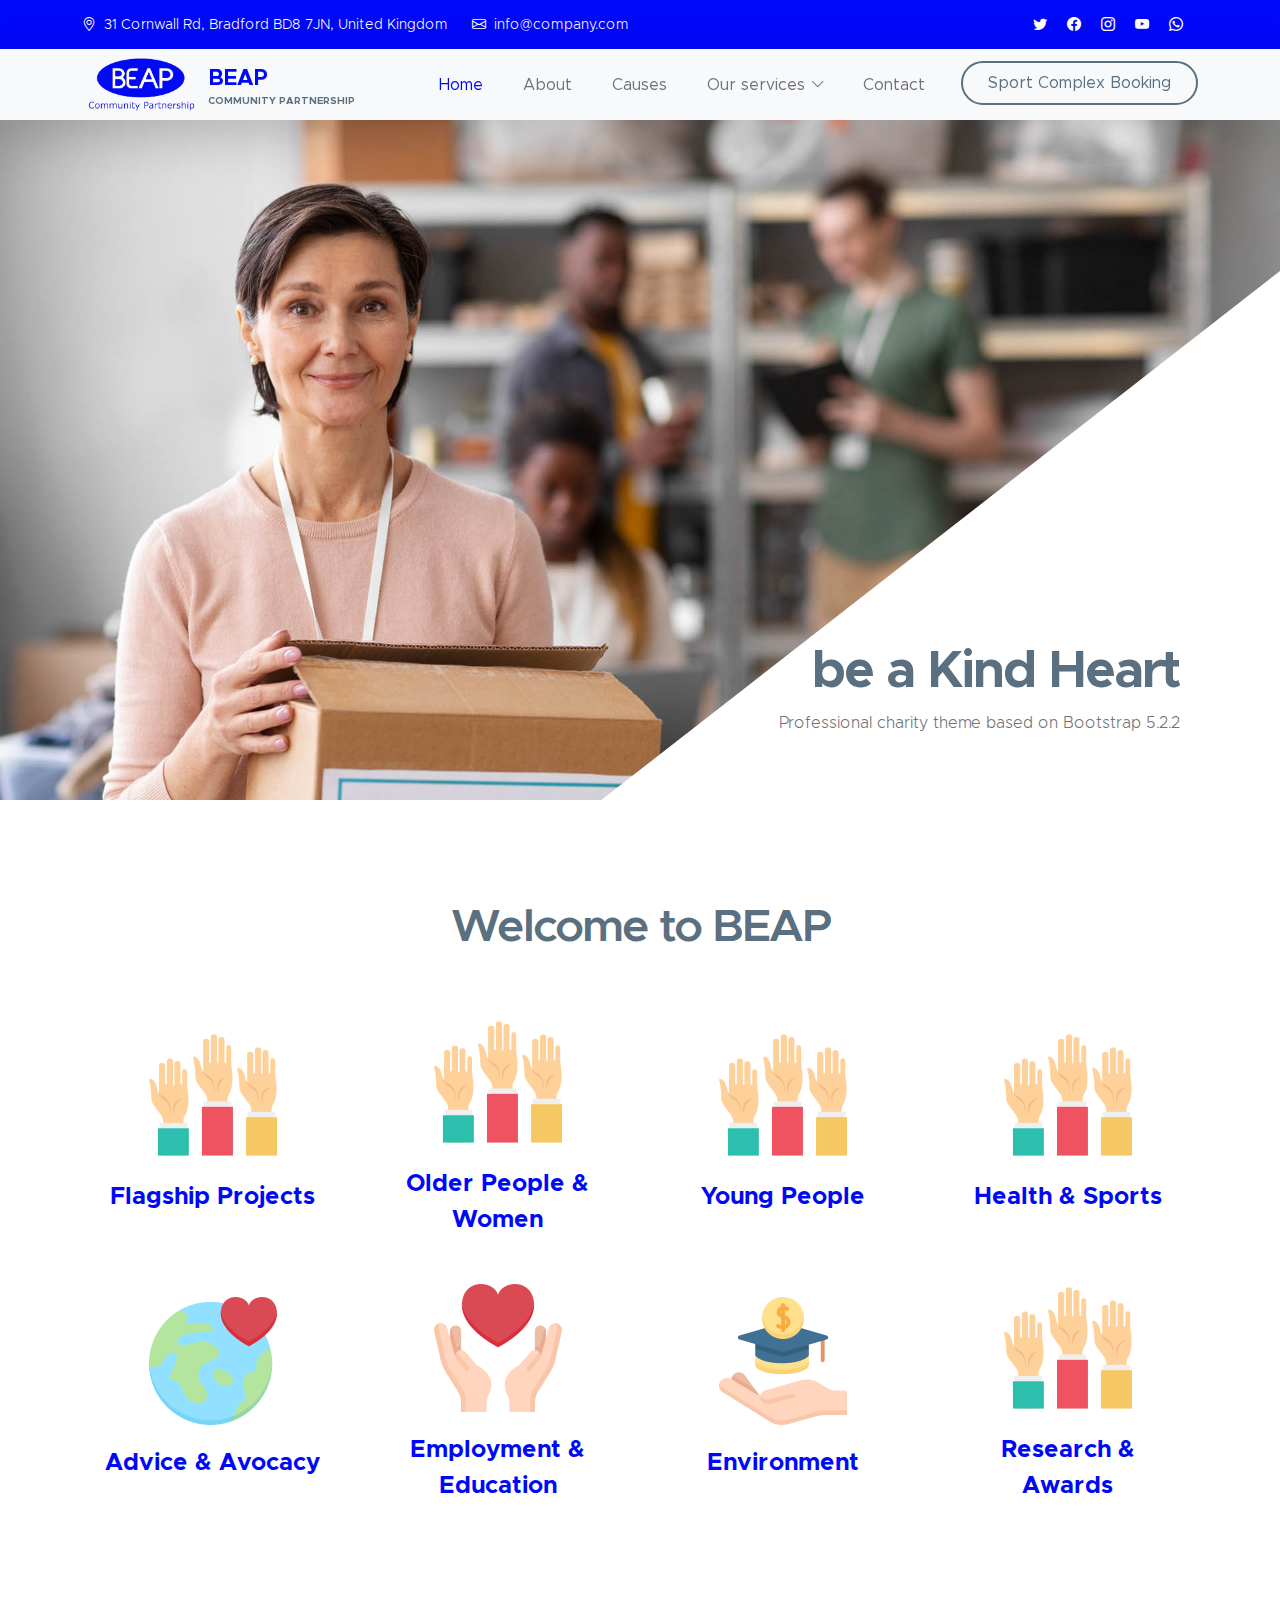
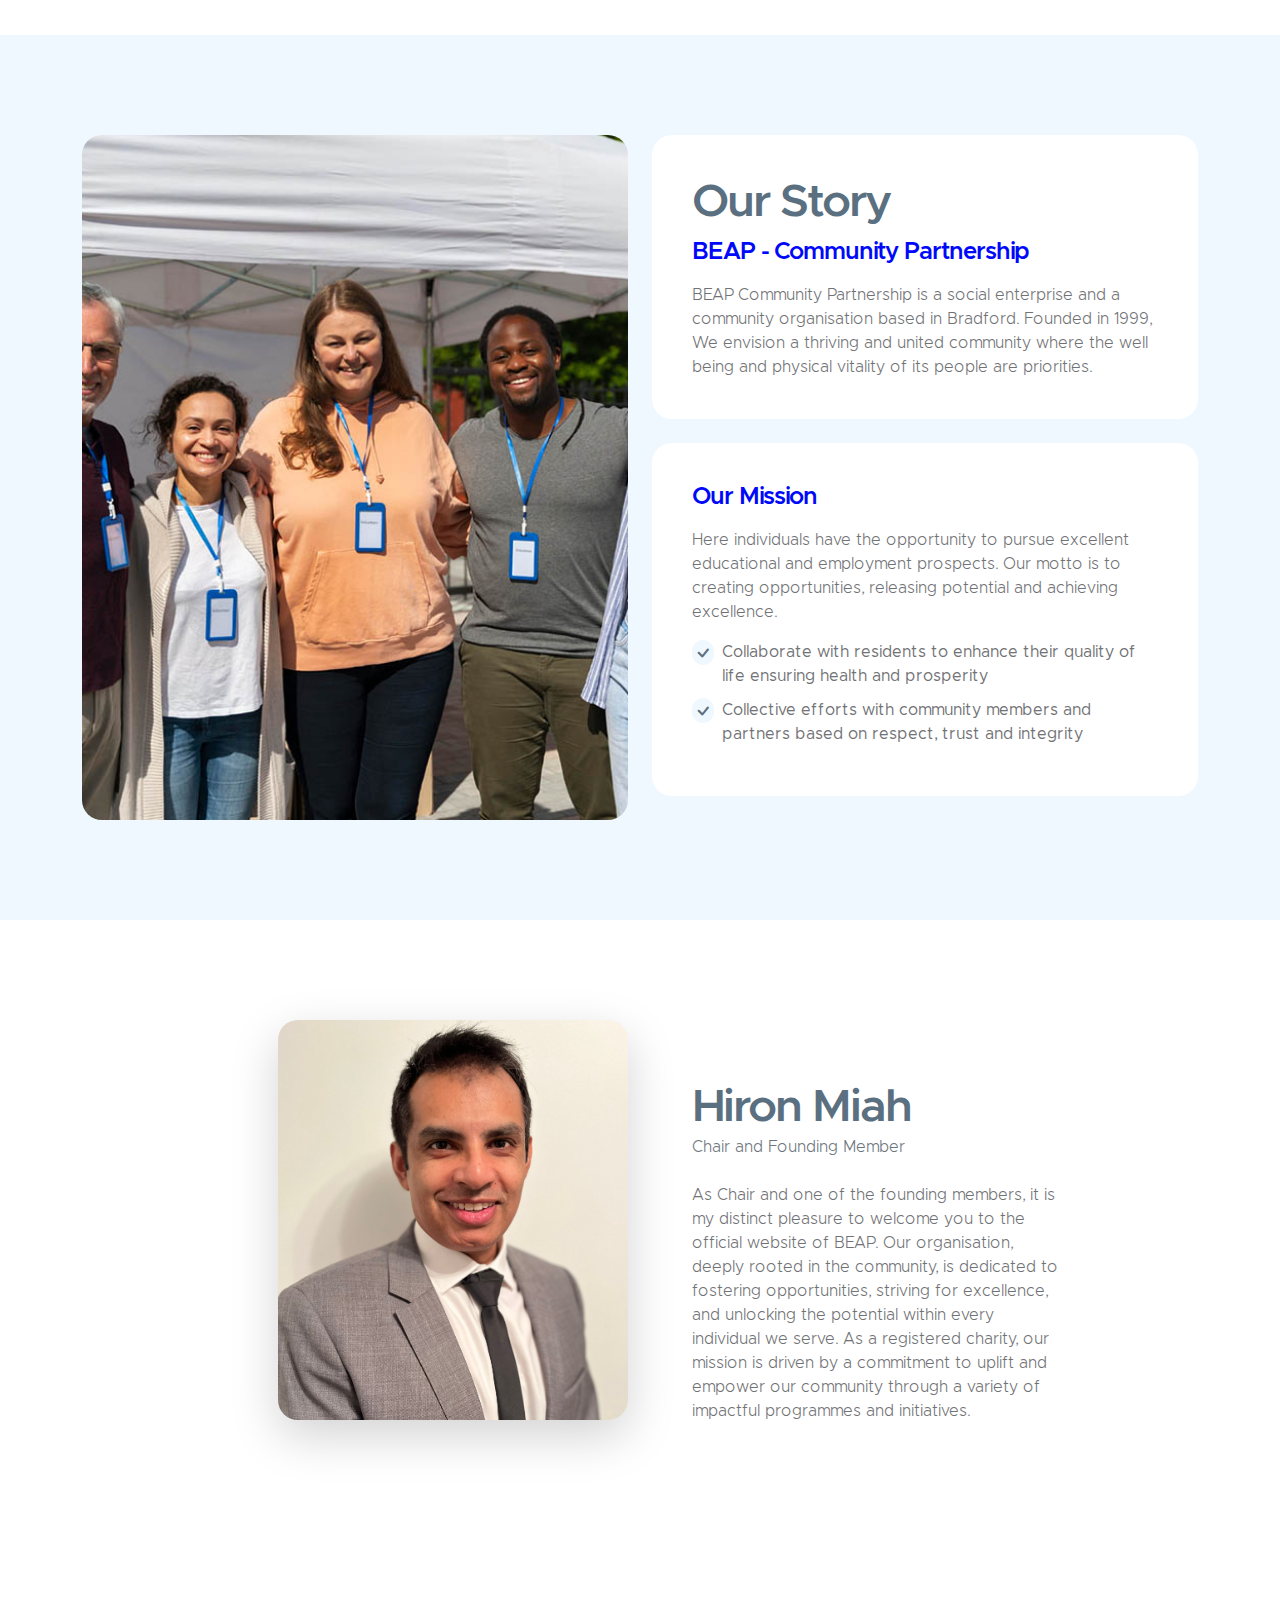
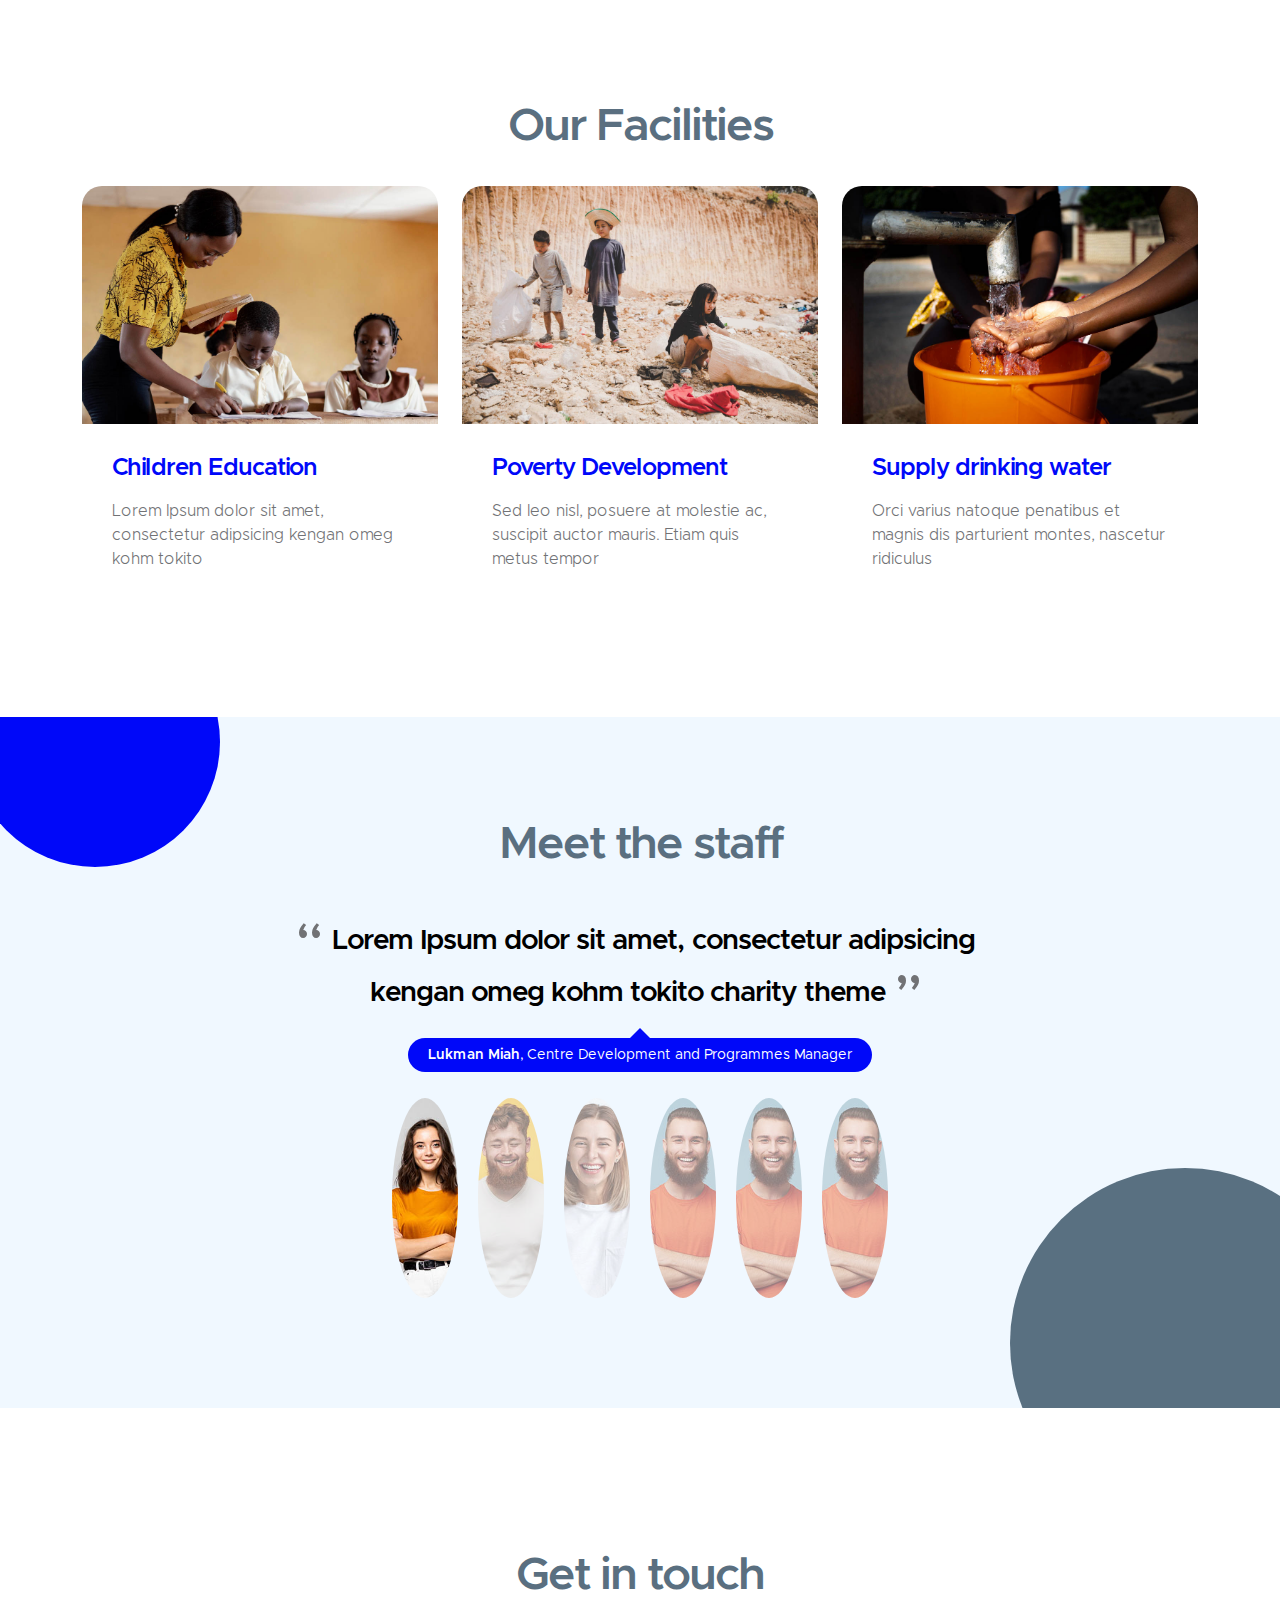
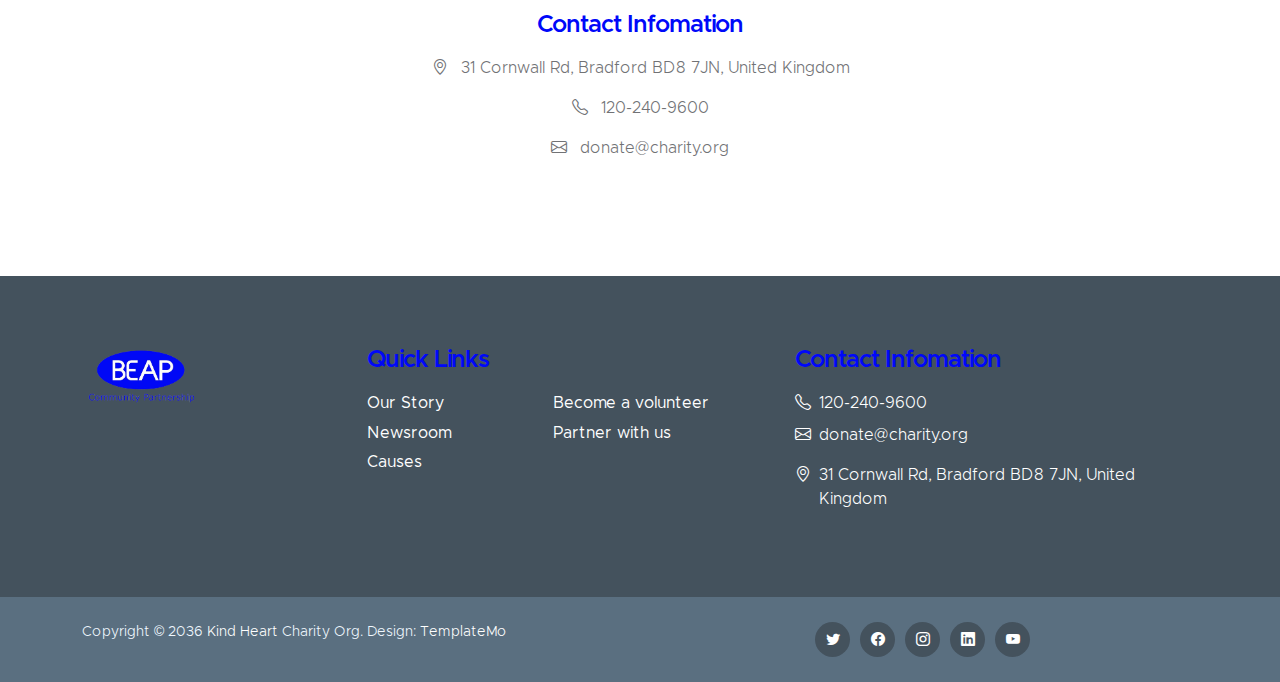
==== commit cb6e4a2b: "update with hiron" ====
--- a/index.html
+++ b/index.html
@@ -380,18 +380,21 @@
                     <div class="row">
 
                         <div class="col-lg-6 col-md-5 col-12">
-                            <img src="images/portrait-volunteer-who-organized-donations-charity.jpg" class="about-image ms-lg-auto bg-light shadow-lg img-fluid" alt="">
+                            <img src="images/hiron.jpeg" class="about-image ms-lg-auto bg-light shadow-lg img-fluid" alt="">
                         </div>
 
                         <div class="col-lg-5 col-md-7 col-12">
                             <div class="custom-text-block">
                                 <h2 class="mb-0">Hiron Miah</h2>
 
-                                <p class="text-muted mb-lg-4 mb-md-4">Chair</p>
-
-                                <p>Lorem Ipsum dolor sit amet, consectetur adipsicing kengan omeg kohm tokito Professional charity theme based</p>
-
-                                <p>You are not allowed to redistribute this template ZIP file on any other template collection website. Please contact TemplateMo for more information.</p>
+                                <p class="text-muted mb-lg-4 mb-md-4">Chair and Founding Member</p>
+
+                                <p>As Chair and one of the founding members, it is my distinct pleasure to welcome you to the official website of BEAP. Our organisation, deeply rooted in the community, 
+                                    is dedicated to fostering opportunities, striving for excellence, and unlocking the potential within every individual we serve. As a registered charity, our mission is driven 
+                                    by a commitment to uplift and empower our community through a variety of impactful programmes and initiatives.
+                                </p>
+
+                                <!-- <p>We hope you find the information on this website both informative and inspiring. Whether you are looking to learn more about our services, get involved, or seek support, we are here to guide and assist you every step of the way.</p> -->
                             </div>
                         </div>
 
@@ -423,7 +426,7 @@
                     <div class="row">
 
                         <div class="col-lg-12 col-12 text-center mb-4">
-                            <h2>Our Causes</h2>
+                            <h2>Our Facilities</h2>
                         </div>
 
                         <div class="col-lg-4 col-md-6 col-12 mb-4 mb-lg-0">
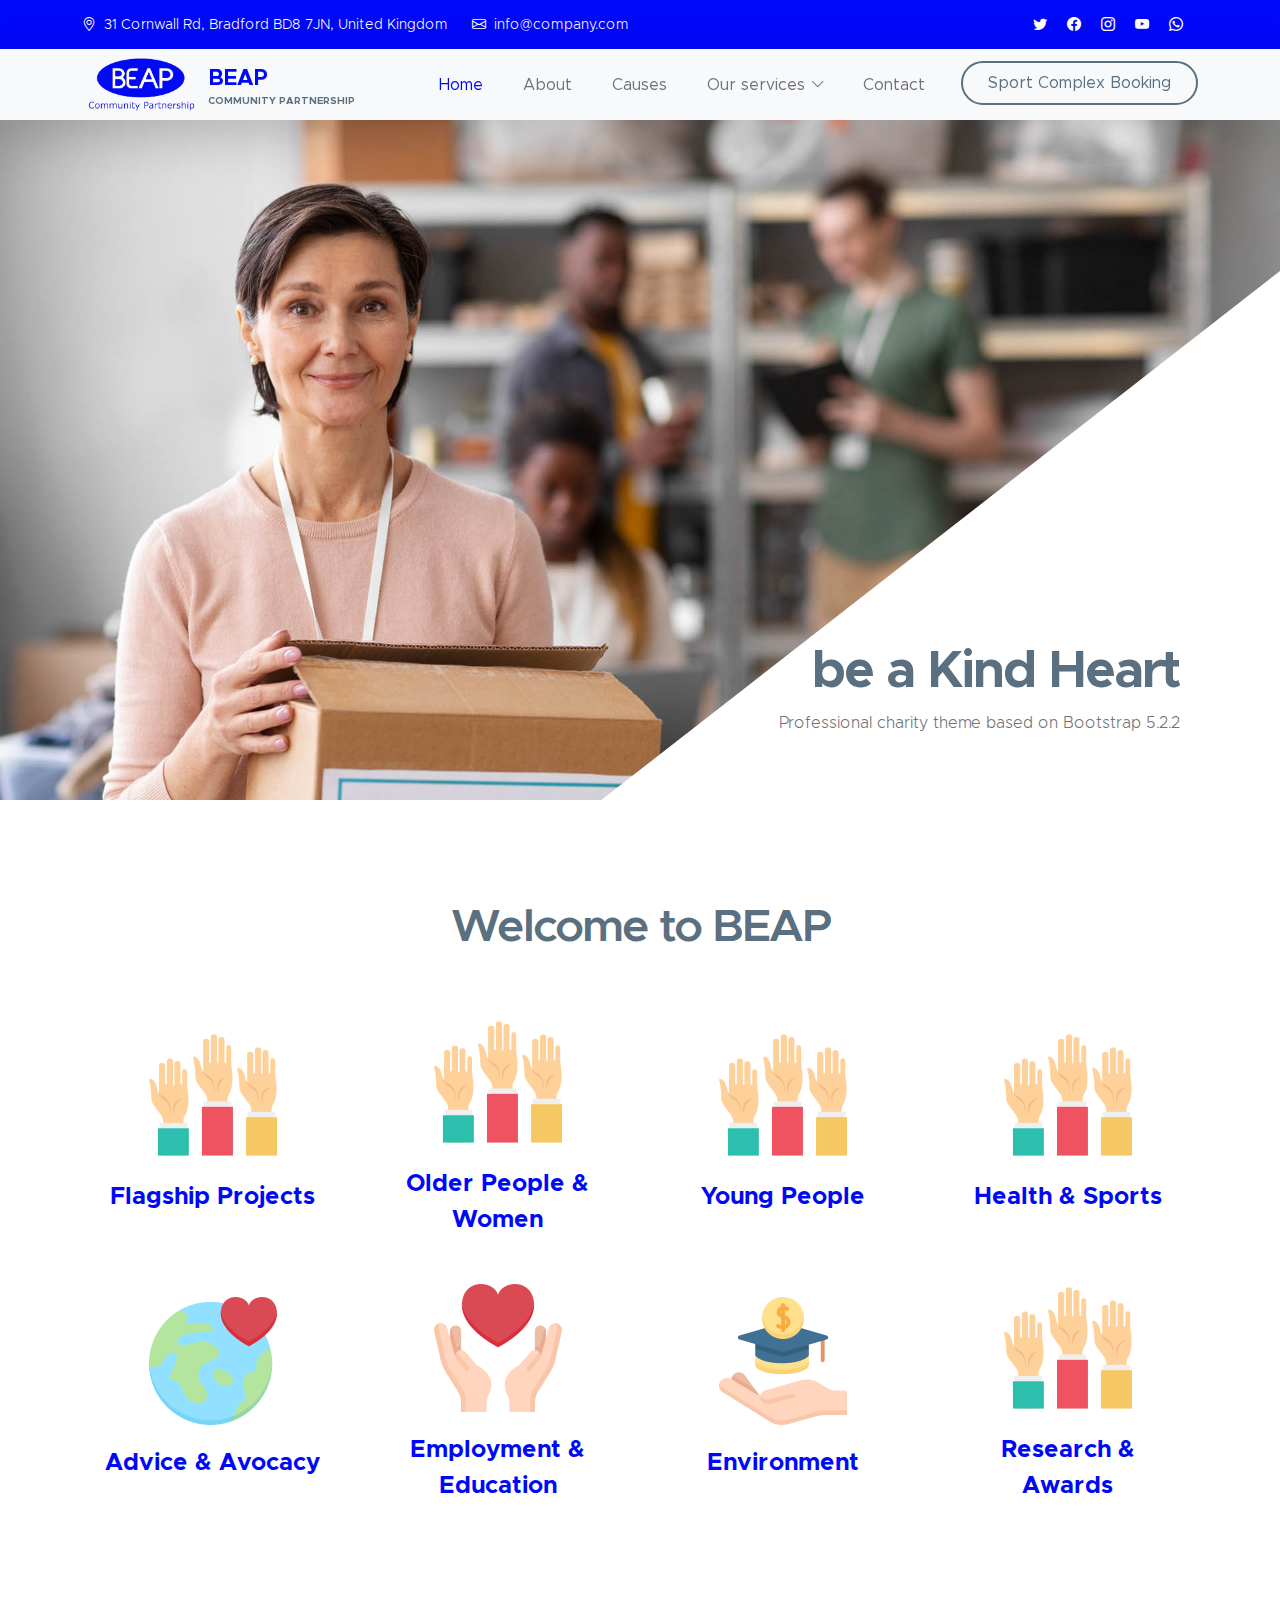
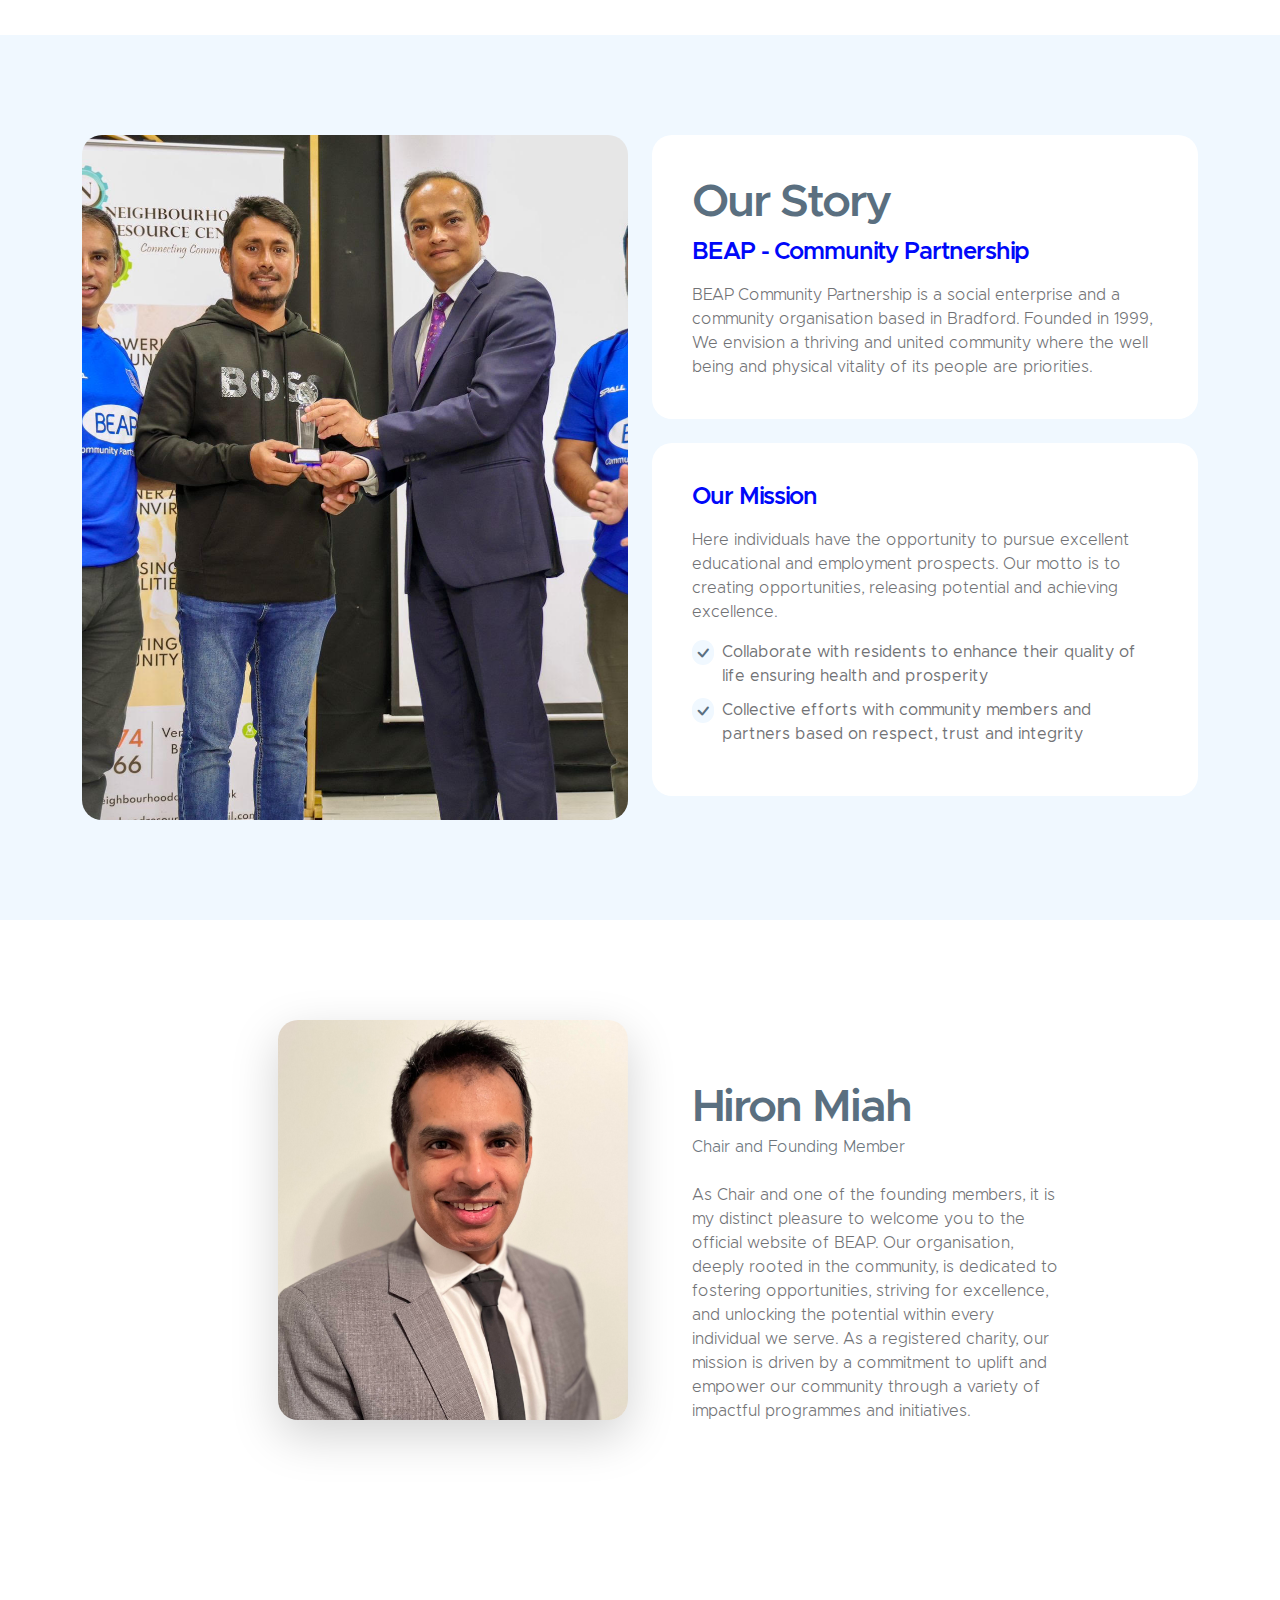
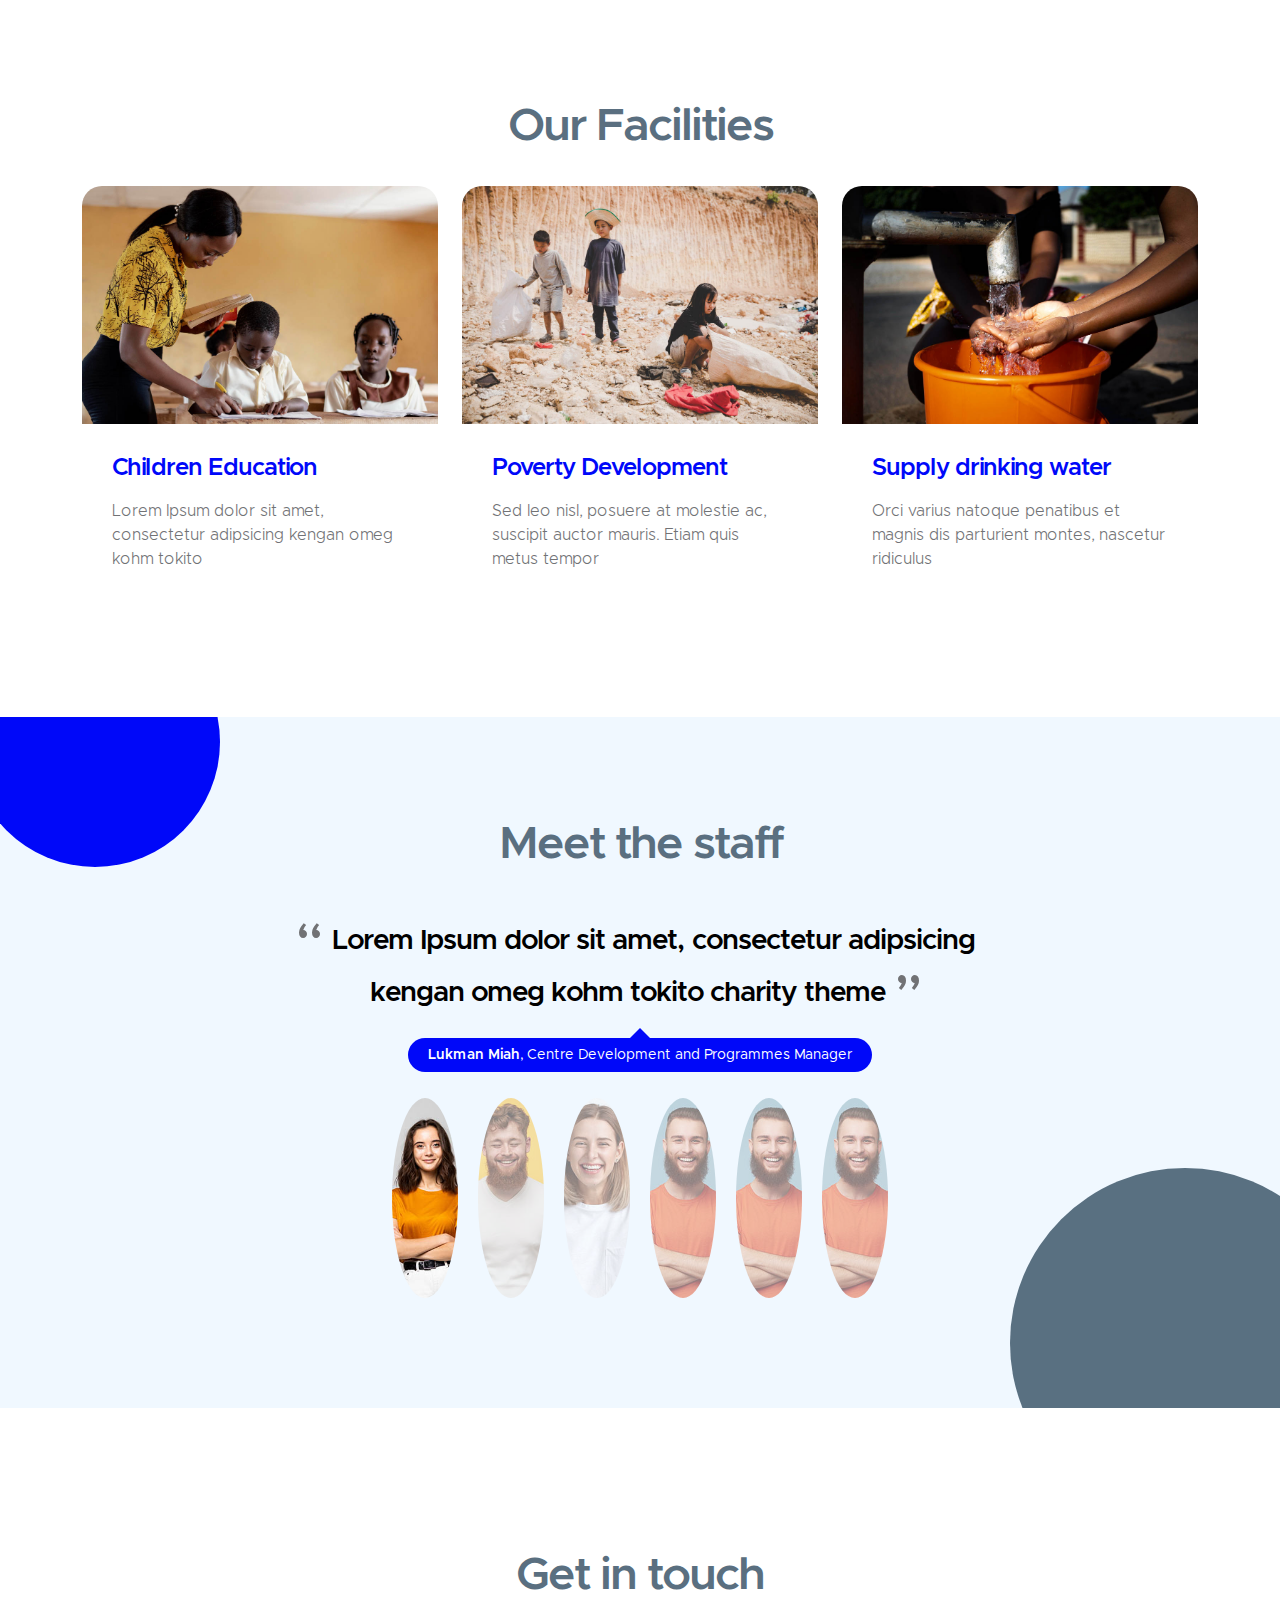
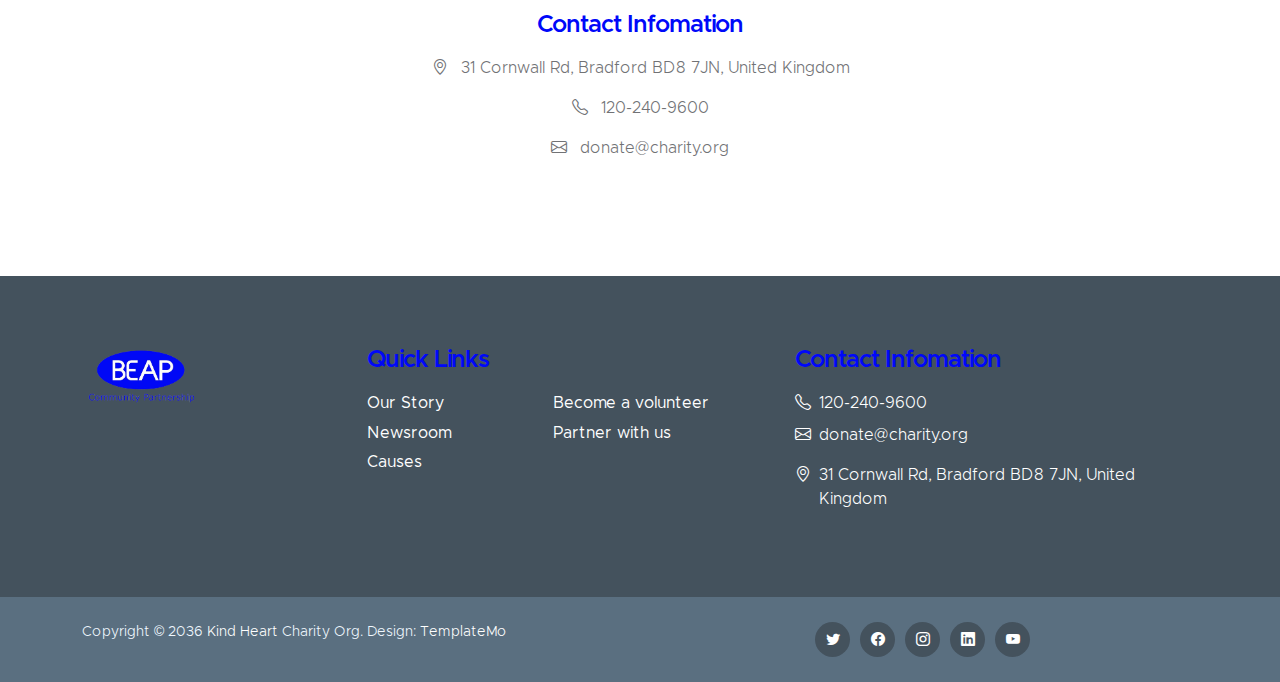
==== commit f6708efa: "minor photo updates" ====
--- a/index.html
+++ b/index.html
@@ -149,7 +149,7 @@
                                     </div>
 
                                     <div class="carousel-item">
-                                        <img src="images/slide/volunteer-selecting-organizing-clothes-donations-charity.jpg" class="carousel-image img-fluid" alt="...">
+                                        <img src="images/slide/Bappi.jpg" class="carousel-image img-fluid" alt="...">
                                         
                                         <div class="carousel-caption d-flex flex-column justify-content-end">
                                             <h1>Non-profit</h1>
@@ -284,7 +284,7 @@
                     <div class="row">
 
                         <div class="col-lg-6 col-12 mb-5 mb-lg-0">
-                            <img src="images/group-people-volunteering-foodbank-poor-people.jpg" class="custom-text-box-image img-fluid" alt="">
+                            <img src="images/unnamed.jpg" class="custom-text-box-image img-fluid" alt="">
                         </div>
 
                         <div class="col-lg-6 col-12">
@@ -380,7 +380,7 @@
                     <div class="row">
 
                         <div class="col-lg-6 col-md-5 col-12">
-                            <img src="images/hiron.jpeg" class="about-image ms-lg-auto bg-light shadow-lg img-fluid" alt="">
+                            <img src="images/Hiron.jpg" class="about-image ms-lg-auto bg-light shadow-lg img-fluid" alt="">
                         </div>
 
                         <div class="col-lg-5 col-md-7 col-12">
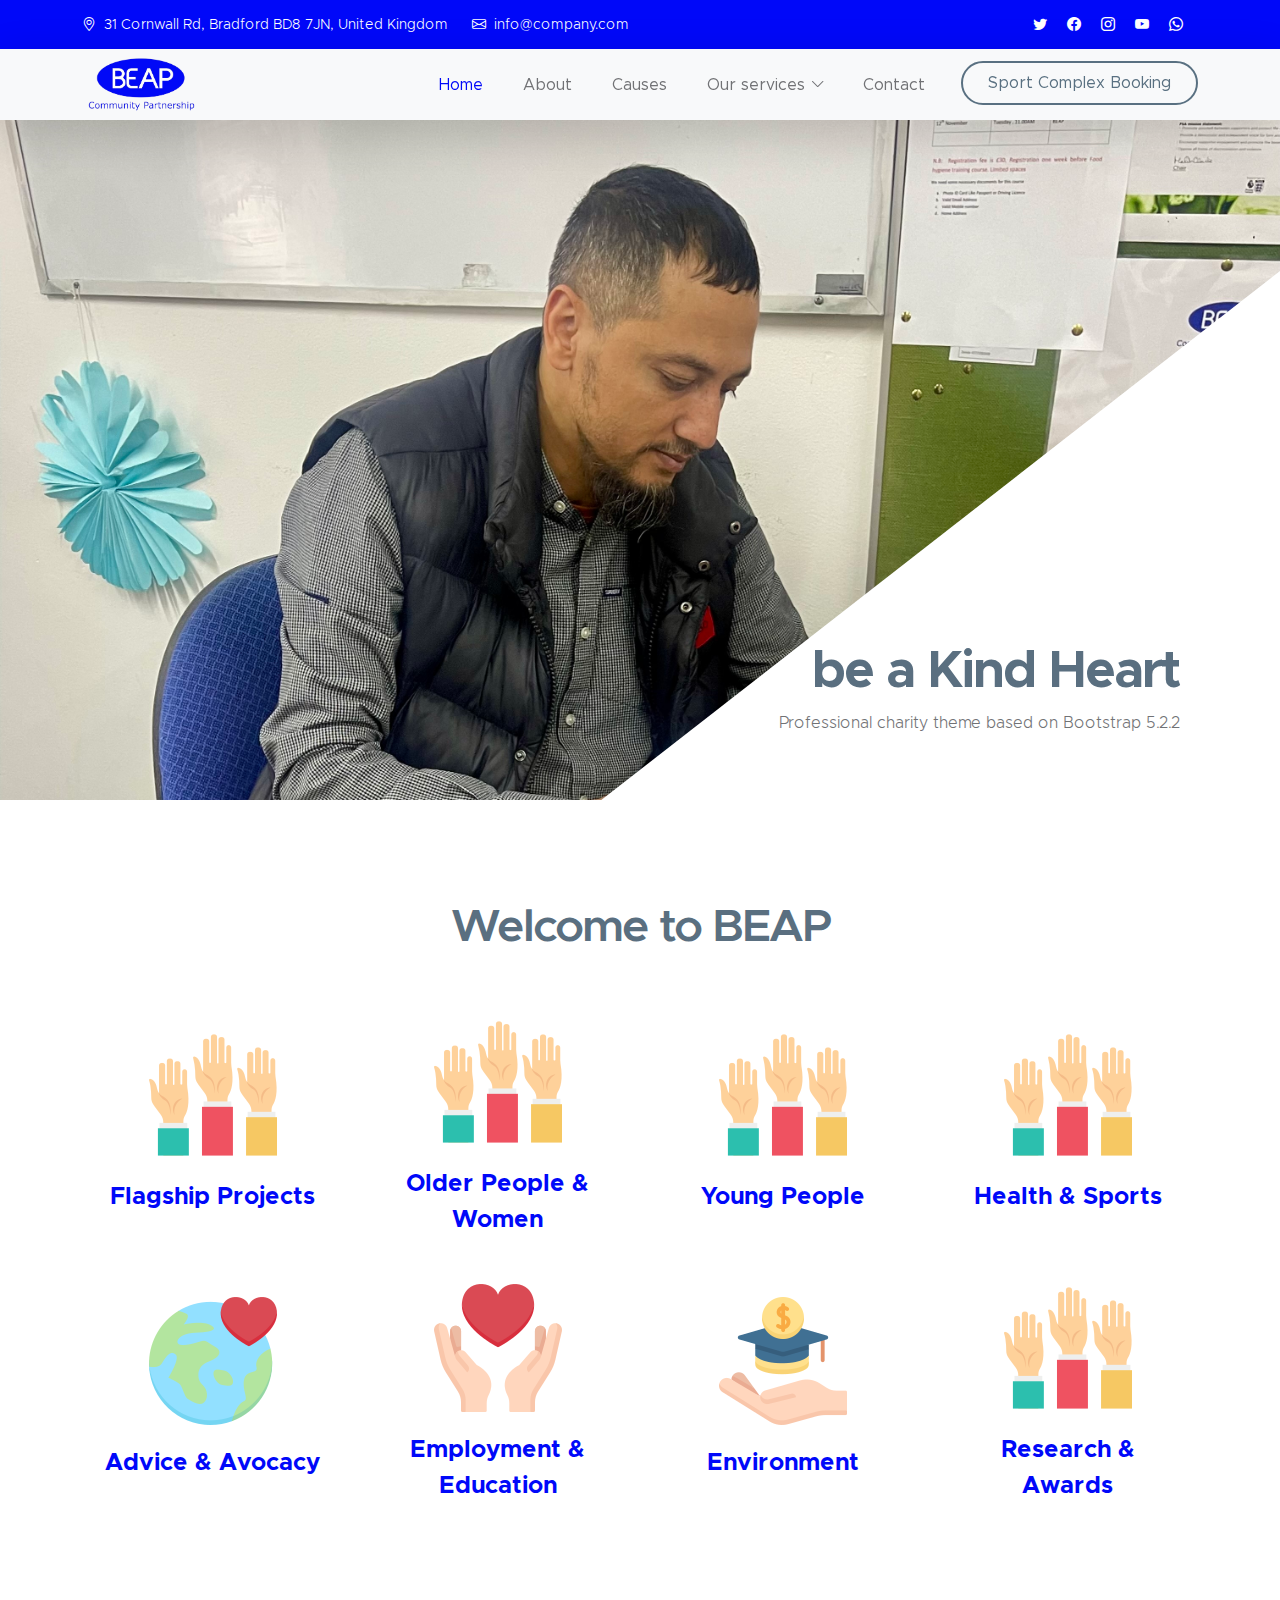
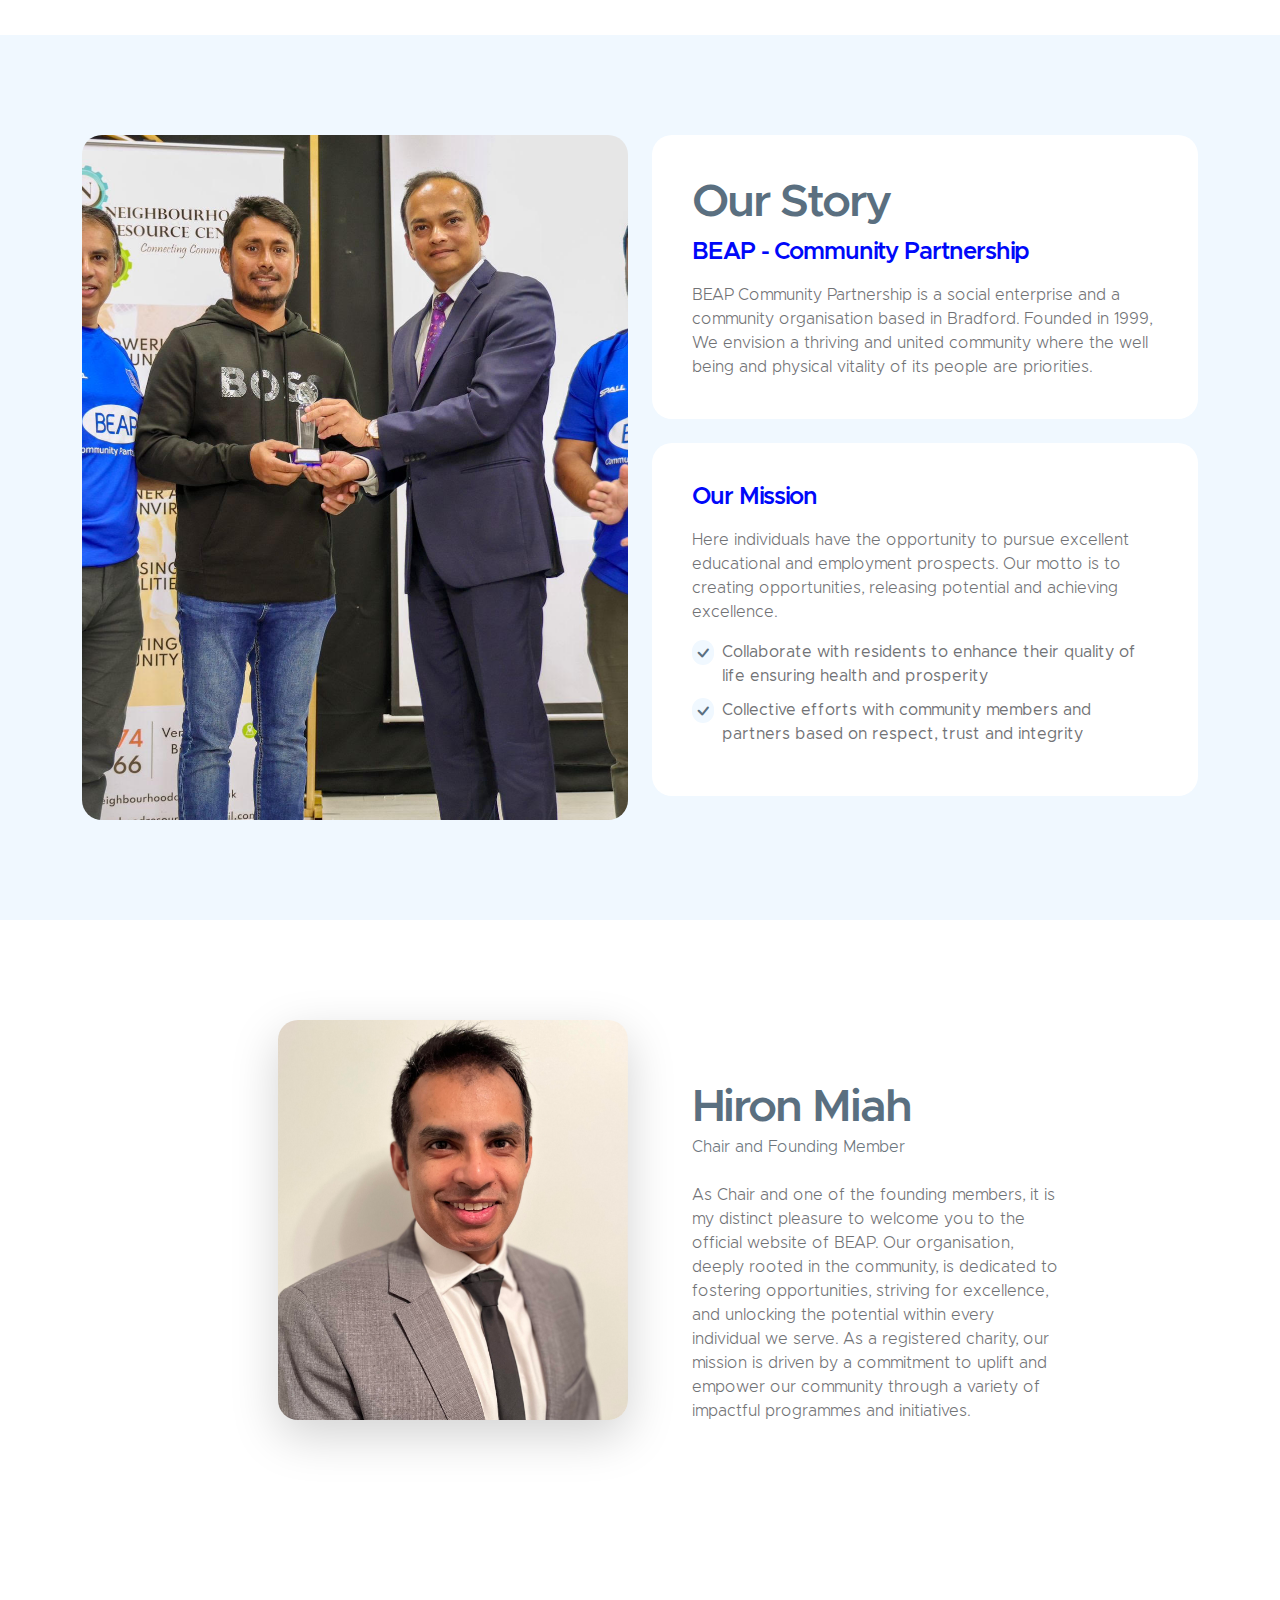
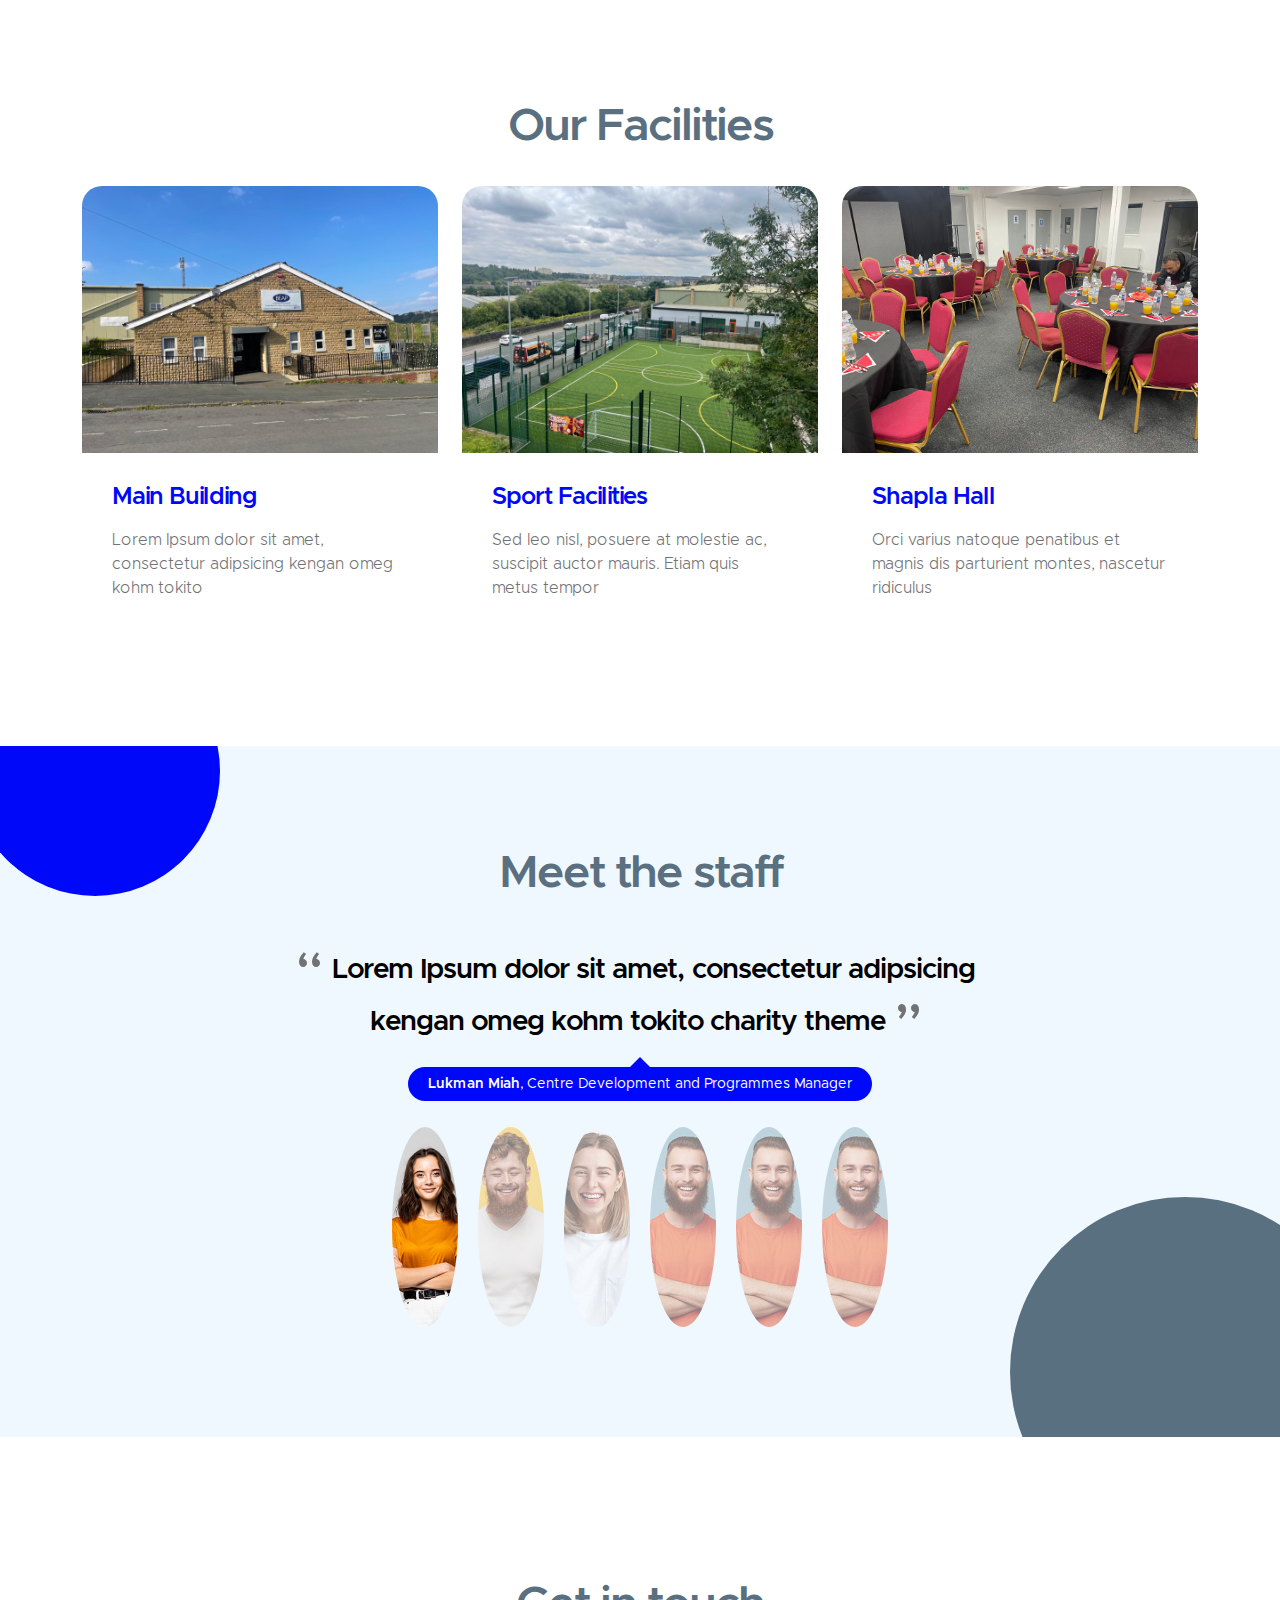
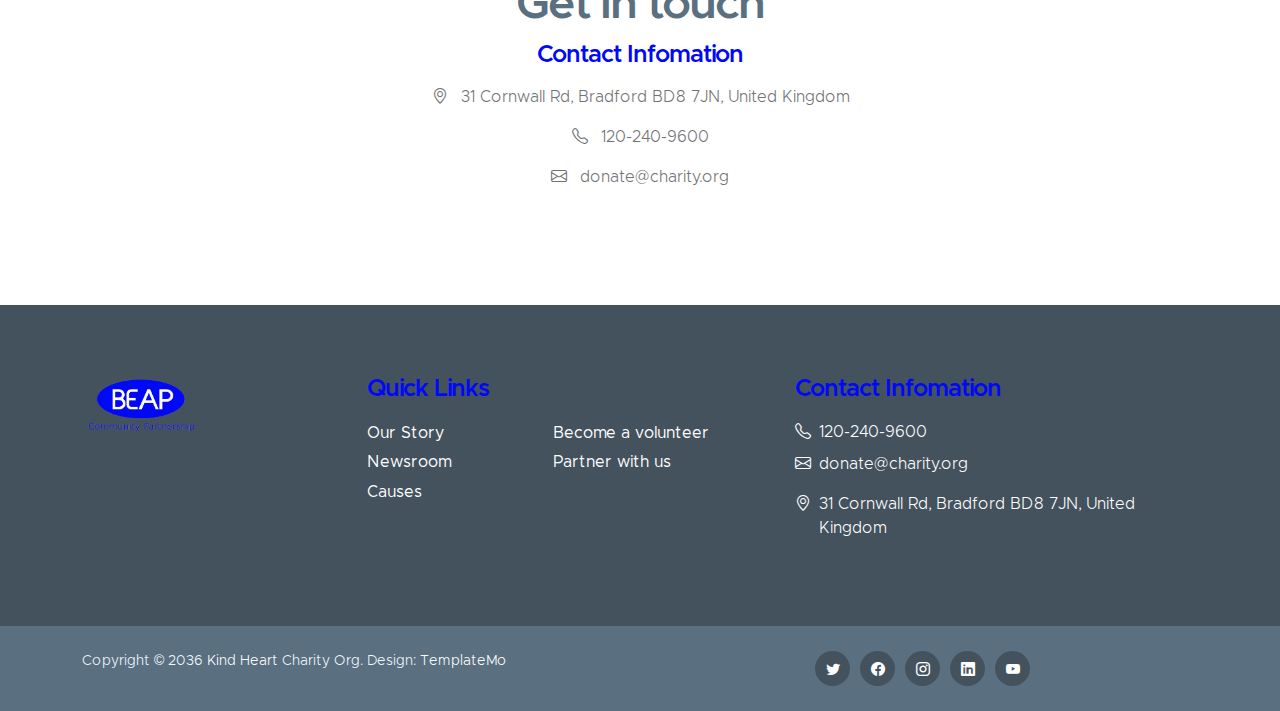
==== commit cf9f8d74: "General update" ====
--- a/index.html
+++ b/index.html
@@ -78,10 +78,10 @@
             <div class="container">
                 <a class="navbar-brand" href="index.html">
                     <img src="images/beaplogo.png" class="logo img-fluid" alt="Kind Heart Charity">
-                    <span>
+                    <!-- <span>
                         BEAP
                         <small>Community Partnership</small>
-                    </span>
+                    </span> -->
                 </a>
 
                 <button class="navbar-toggler" type="button" data-bs-toggle="collapse" data-bs-target="#navbarNav" aria-controls="navbarNav" aria-expanded="false" aria-label="Toggle navigation">
@@ -122,7 +122,7 @@
                         </li>
 
                         <li class="nav-item ms-3">
-                            <a class="nav-link custom-btn custom-border-btn btn" href="donate.html">Sport Complex Booking</a>
+                            <a class="nav-link custom-btn custom-border-btn btn" href="https://portal.sportskey.com/venues/beap-community-partnership">Sport Complex Booking</a>
                         </li>
                     </ul>
                 </div>
@@ -139,7 +139,7 @@
                             <div id="hero-slide" class="carousel carousel-fade slide" data-bs-ride="carousel">
                                 <div class="carousel-inner">
                                     <div class="carousel-item active">
-                                        <img src="images/slide/volunteer-helping-with-donation-box.jpg" class="carousel-image img-fluid" alt="...">
+                                        <img src="images/slide/shad.jpg" class="carousel-image img-fluid" alt="...">
                                         
                                         <div class="carousel-caption d-flex flex-column justify-content-end">
                                             <h1>be a Kind Heart</h1>
@@ -159,7 +159,7 @@
                                     </div>
 
                                     <div class="carousel-item">
-                                        <img src="images/slide/medium-shot-people-collecting-donations.jpg" class="carousel-image img-fluid" alt="...">
+                                        <img src="images/slide/portada.jpg" class="carousel-image img-fluid" alt="...">
                                         
                                         <div class="carousel-caption d-flex flex-column justify-content-end">
                                             <h1>Humanity</h1>
@@ -431,11 +431,11 @@
 
                         <div class="col-lg-4 col-md-6 col-12 mb-4 mb-lg-0">
                             <div class="custom-block-wrap">
-                                <img src="images/causes/group-african-kids-paying-attention-class.jpg" class="custom-block-image img-fluid" alt="">
+                                <img src="images/causes/building.JPG" class="custom-block-image img-fluid" alt="">
 
                                 <div class="custom-block">
                                     <div class="custom-block-body">
-                                        <h5 class="mb-3">Children Education</h5>
+                                        <h5 class="mb-3">Main Building</h5>
 
                                         <p>Lorem Ipsum dolor sit amet, consectetur adipsicing kengan omeg kohm tokito</p>
 
@@ -448,11 +448,11 @@
 
                         <div class="col-lg-4 col-md-6 col-12 mb-4 mb-lg-0">
                             <div class="custom-block-wrap">
-                                <img src="images/causes/poor-child-landfill-looks-forward-with-hope.jpg" class="custom-block-image img-fluid" alt="">
+                                <img src="images/causes/outdoor.JPG" class="custom-block-image img-fluid" alt="">
 
                                 <div class="custom-block">
                                     <div class="custom-block-body">
-                                        <h5 class="mb-3">Poverty Development</h5>
+                                        <h5 class="mb-3">Sport Facilities</h5>
 
                                         <p>Sed leo nisl, posuere at molestie ac, suscipit auctor mauris. Etiam quis metus tempor</p>
 
@@ -465,11 +465,11 @@
 
                         <div class="col-lg-4 col-md-6 col-12">
                             <div class="custom-block-wrap">
-                                <img src="images/causes/african-woman-pouring-water-recipient-outdoors.jpg" class="custom-block-image img-fluid" alt="">
+                                <img src="images/causes/shapla.jpg" class="custom-block-image img-fluid" alt="">
 
                                 <div class="custom-block">
                                     <div class="custom-block-body">
-                                        <h5 class="mb-3">Supply drinking water</h5>
+                                        <h5 class="mb-3">Shapla Hall</h5>
 
                                         <p>Orci varius natoque penatibus et magnis dis parturient montes, nascetur ridiculus</p>
 
